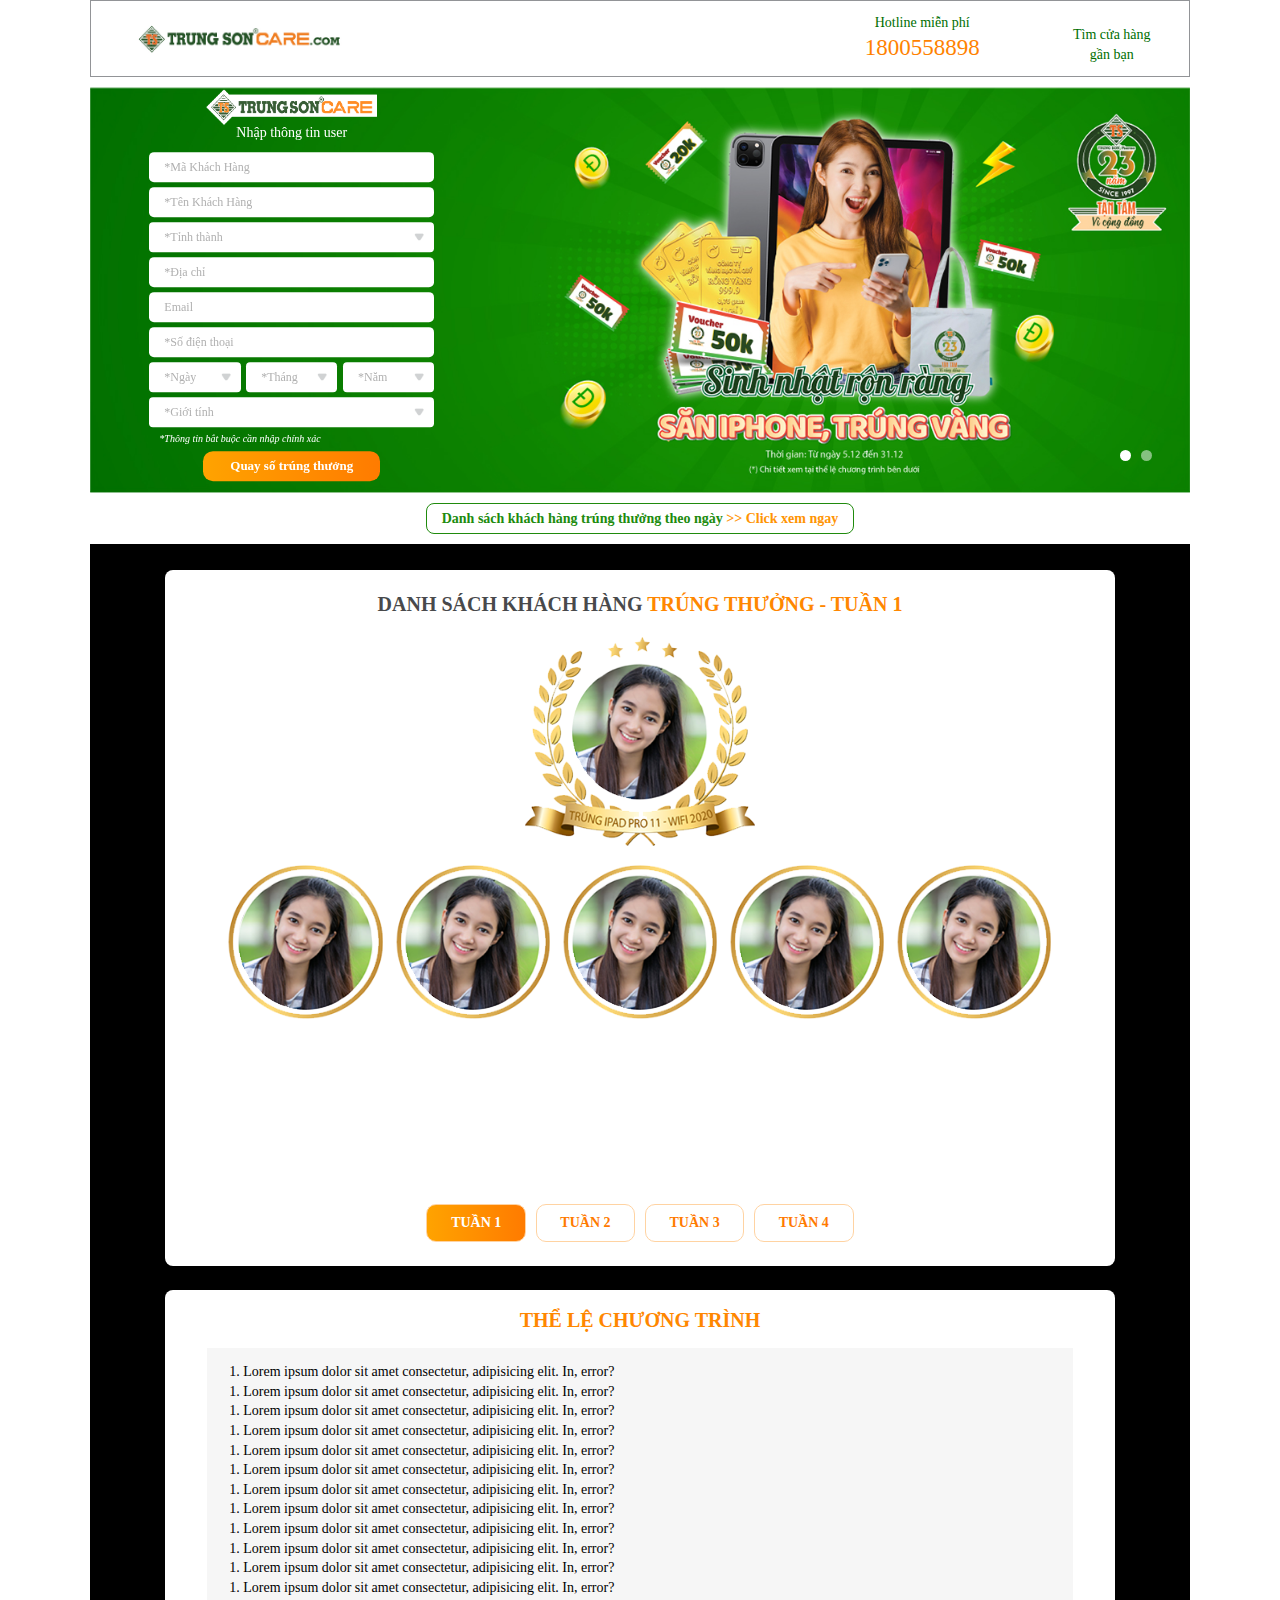
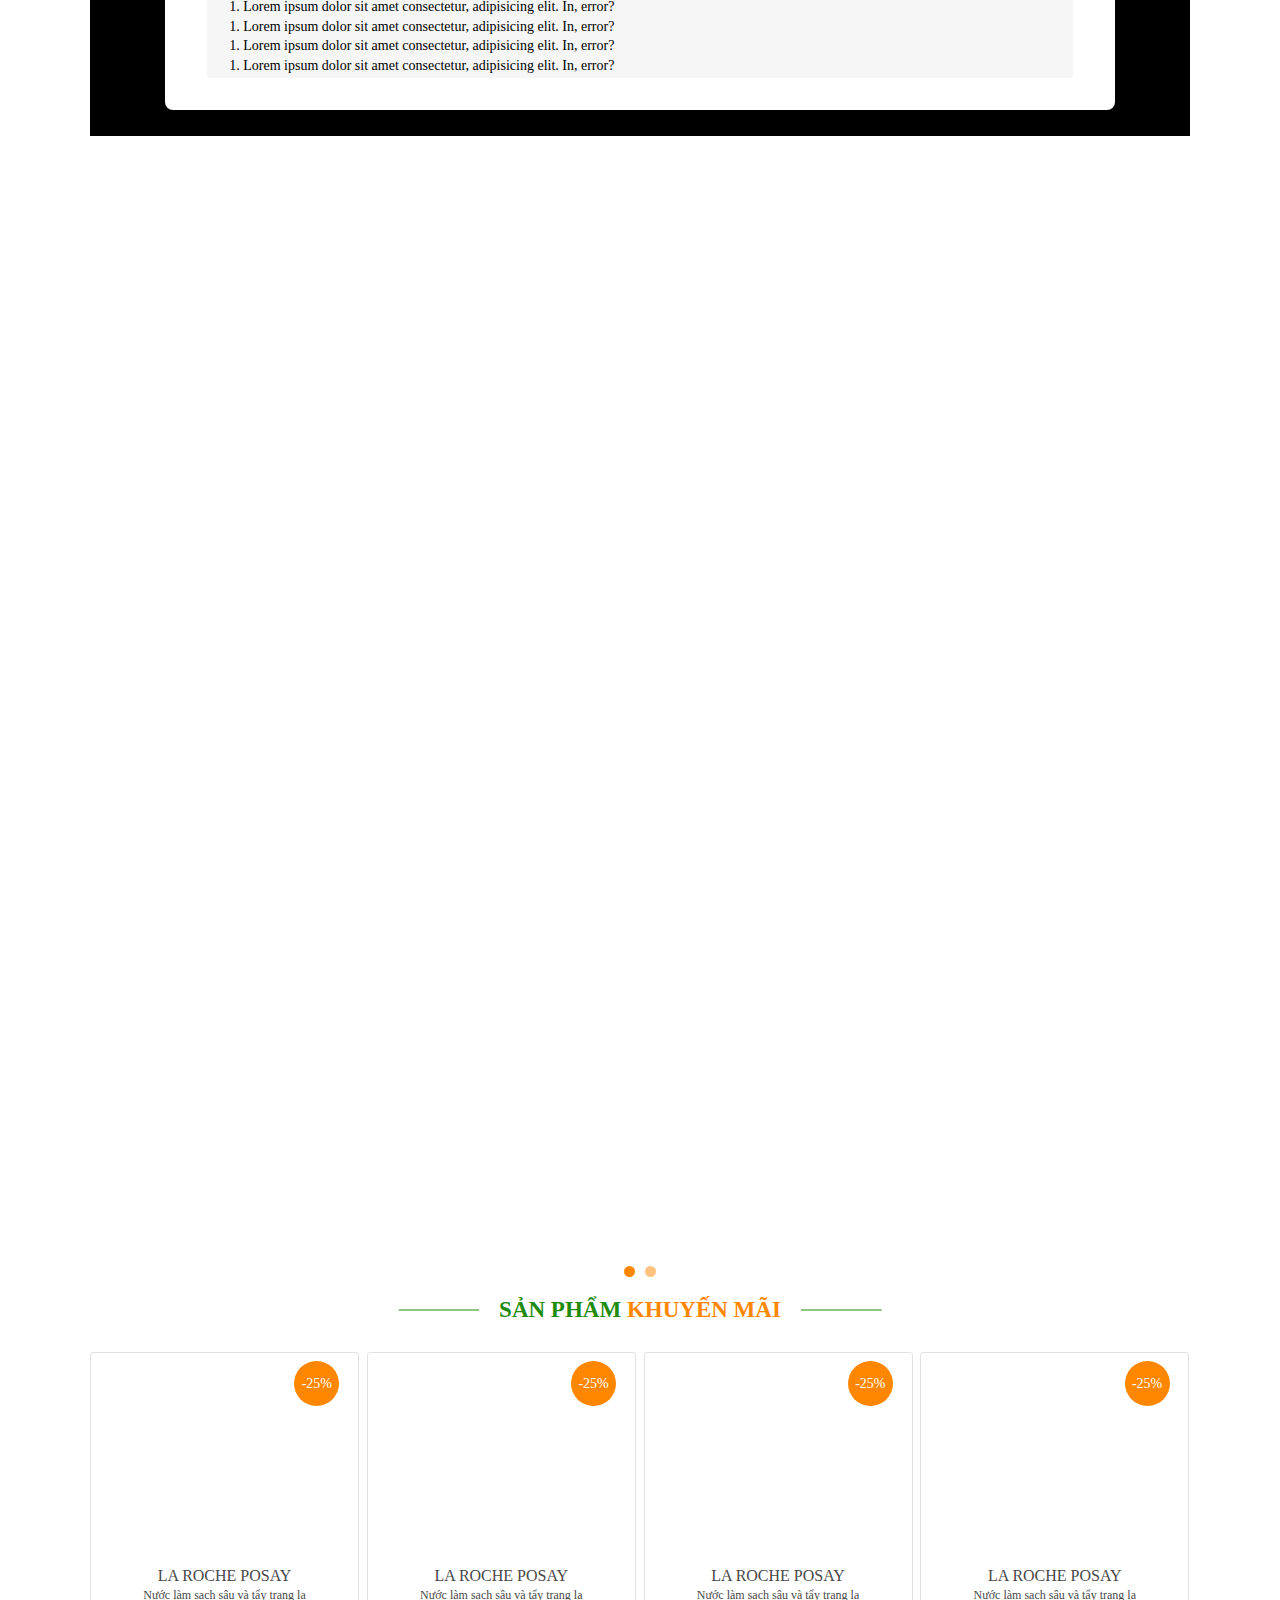
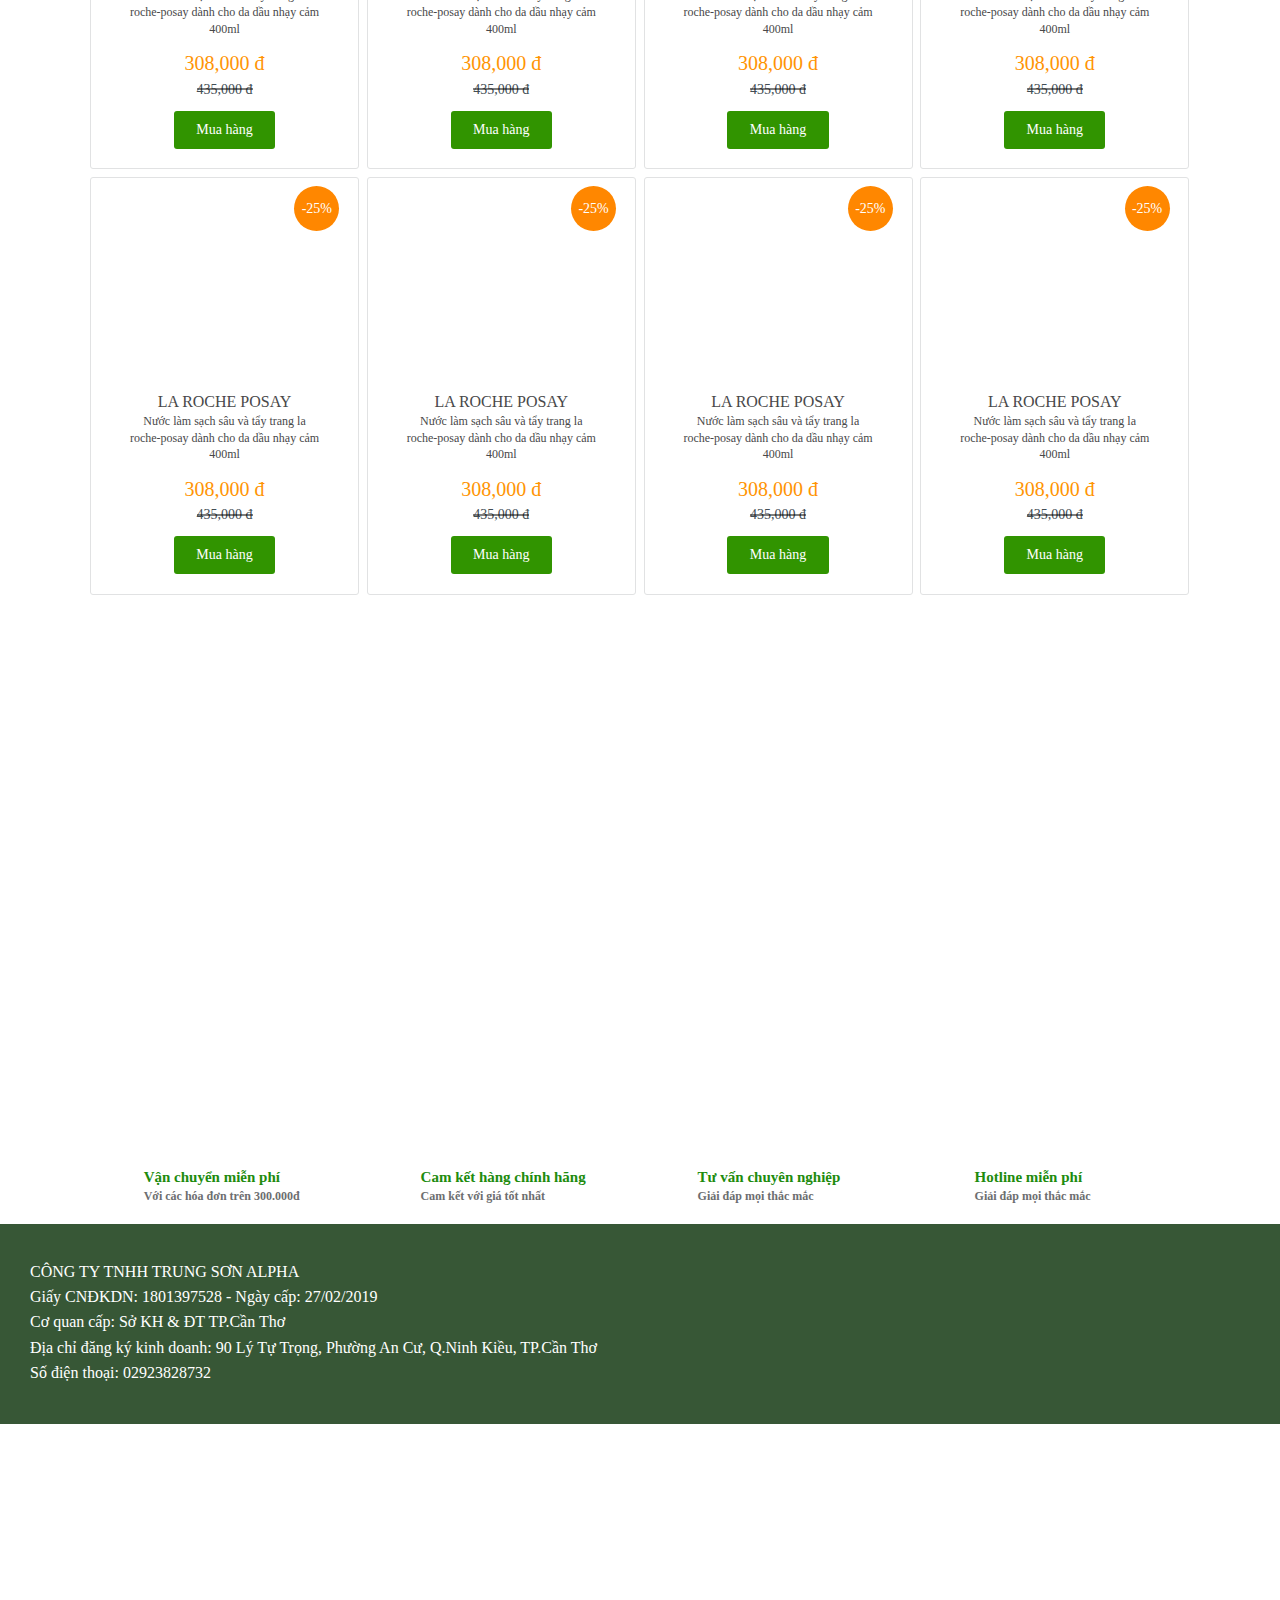
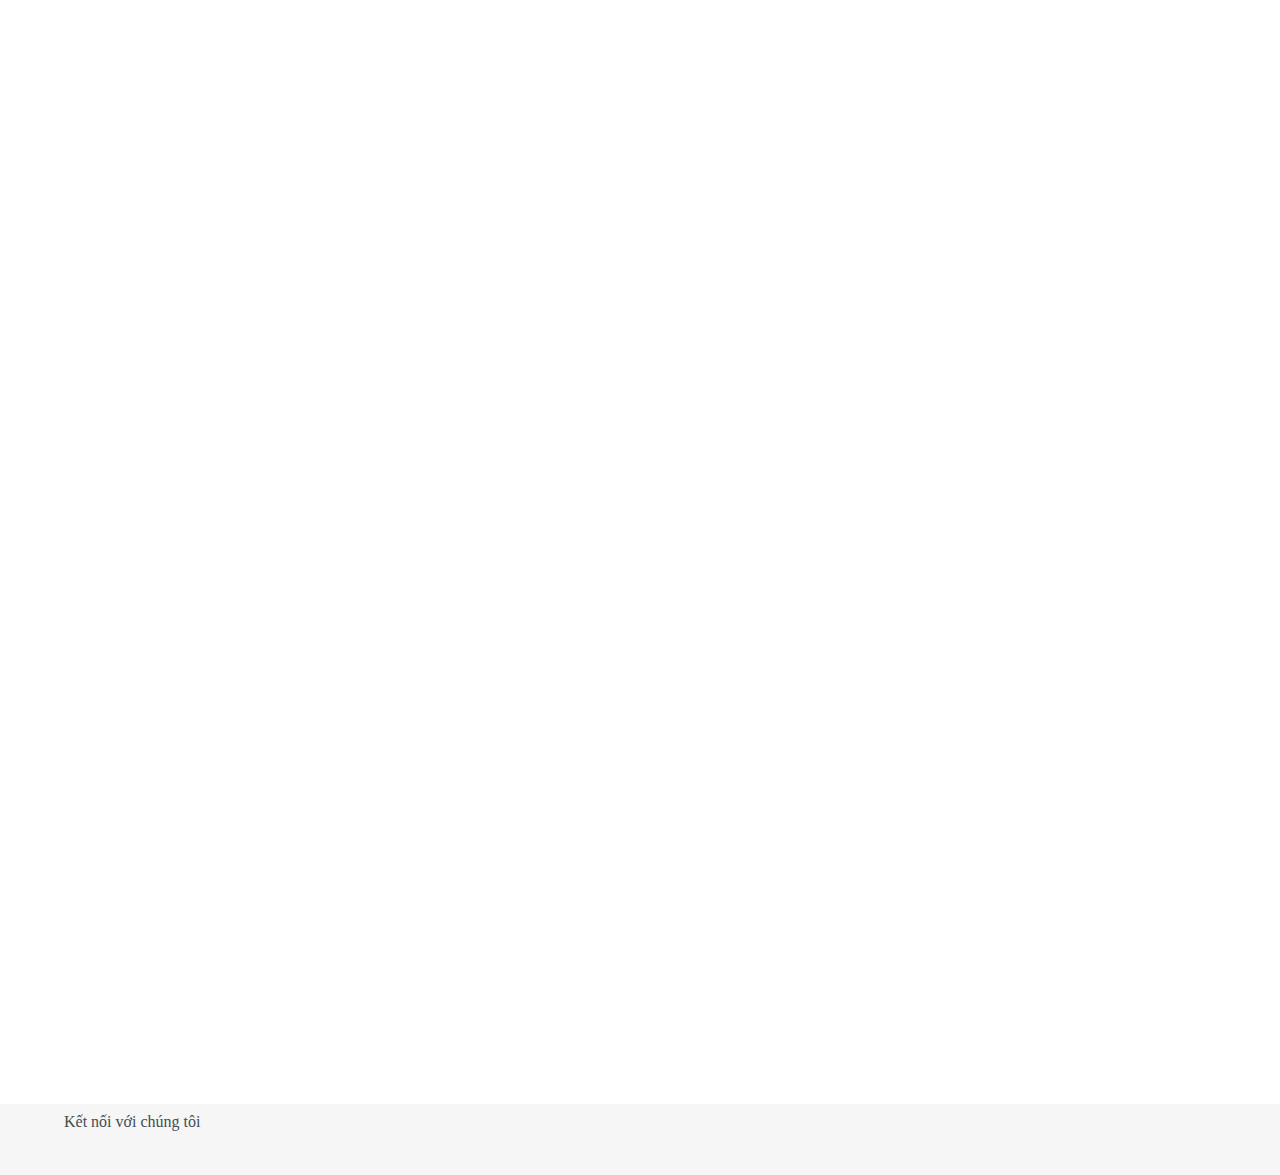
==== html/index.html @ 7b362bbd "update" ====
<!DOCTYPE HTML>
<html lang="en">

<head>
    <meta charset="utf-8">
    <meta name="google" content="notranslate">
    <meta name="language" content="vi">
    <meta name="robots" content="index, follow">
    <meta name="author" content="Trung Sơn">
    <meta name="viewport"
        content="width=device-width, initial-scale=1.0, user-scalable=0, minimum-scale=1.0, maximum-scale=1.0">
    <meta name="format-detection" content="telephone=no">
    <title>Trung Sơn</title>
    <meta name="description" content="Trung Sơn">
    <meta name="keywords" content="Trung Sơn">
    <meta name="theme-color" content="#fff" />
    <meta property="og:title" content="Trung Sơn">
    <meta property="og:description" content="Trung Sơn">
    <meta property="og:type" content="website">
    <meta property="og:image" content="images/thumbnail.jpg">
    <meta property="og:site_name" content="Trung Sơn">
    <meta property="og:locale" content="vi">
    <meta property="og:url" content="http://ui.stg.techable.vn/trungson/">
    <meta name="apple-mobile-web-app-capable" content="yes">
    <meta name="apple-mobile-web-app-status-bar-style" content="black-translucent">
    <meta name="apple-mobile-web-app-capable" content="yes" />
    <meta name="apple-mobile-web-app-title" content="trungson" />

    <!--link-->
    <link rel="icon" href="images/favicon.png">
    <link rel="canonical" href="http://ui.stg.techable.vn/trungson/" />
    <link rel="alternate" href="http://ui.stg.techable.vn/trungson/" hreflang="vi" />
    <link rel="alternate" href="http://ui.stg.techable.vn/trungson/" hreflang="x-default" />

    <link rel="preload" href="fonts/Montserrat-Italic.woff2" as="font" type="font/woff2" crossorigin>
    <link rel="preload" href="fonts/SVN-Holiday.woff2" as="font" type="font/woff2" crossorigin>
    <link rel="preload" href="fonts/Montserrat-Medium.woff2" as="font" type="font/woff2" crossorigin>
    <link rel="preload" href="fonts/Montserrat-SemiBold.woff2" as="font" type="font/woff2" crossorigin>
    <link rel="preload" href="fonts/Montserrat-ExtraBold.woff2" as="font" type="font/woff2" crossorigin>
    <link rel="preload" href="fonts/Montserrat-Black.woff2" as="font" type="font/woff2" crossorigin>

</head>

<body data-page="trang-chu">
    <div class="fs-loading" style="position:fixed;left:0;top:0;right:0;bottom:0;background:#fff;z-index:1000"></div>
    <div class="fs-page">

        <!--Header-->
        <header class="fs-header" w3-include-html="_header.html"></header>
        <!--/Header-->

        <!--Content-->
        <div class="fs-container">
            <div class="fs-section fs-banner">
                <div class="fs-inr banner-inr">
                    <div class="banner-box">
                        <div class="banner-slider swiper-container">
                            <div class="swiper-wrapper">
                                <div class="swiper-slide">
                                    <div class="fs-pic">
                                        <img class="cmPic fs-lazy"
                                            src="[data-uri]"
                                            data-src="images/banner.jpg" alt="Mừng sinh nhật rộn ràng">
                                    </div>
                                </div>
                                <div class="swiper-slide">
                                    <div class="fs-pic">
                                        <img class="cmPic fs-lazy"
                                            src="[data-uri]"
                                            data-src="images/banner.jpg" alt="Mừng sinh nhật rộn ràng">
                                    </div>
                                </div>
                            </div>
                        </div>
                        <div class="swiper-pagination"></div>
                    </div>

                    <div class="box-form">
                        <!-- add class is-form nếu nhập xong ô input nhập mã hoá đơn -->
                       <div class="form-inr is-form">
                           <div class="box-input-code">
                               <h2>NHẬP THÔNG TIN & RINH QUÀ NGAY NÀO</h2>
                               <div class="fs-form">
                                    <div class="fs-group input-code">
                                        <label class="fs-hide-label"><input id="inputCode" name="inputCode" type="text"
                                                autocomplete="off" placeholder="Nhập mã hóa đơn">Nhập mã hóa đơn</label>
                                    </div>
                                    <div class="fs-box-but">
                                        <button class="fs-but" id="RegisterSubmit" type="submit">Xác nhận</button>
                                    </div>
                               </div>
                            </div>
                            <div class="box-input-user">
                                <div class="box-logo">
                                    <div class="fs-pic">
                                        <img class="cmPic fs-lazy"
                                            src="[data-uri]"
                                            data-src="images/logo-banner.png" alt="logo">
                                    </div>
                                </div>
                                <h2>Nhập thông tin user</h2>
                                <div class="fs-form">
                                    <div class="fs-group">
                                        <label class="fs-hide-label"><input type="text" 
                                            autocomplete="off" placeholder="*Mã Khách Hàng">Mã Khách Hàng</label>
                                    </div>
                                    <div class="fs-group">
                                        <label class="fs-hide-label"><input type="text" 
                                            autocomplete="off" placeholder="*Tên Khách Hàng">Tên Khách Hàng</label>
                                    </div>
                                    <div class="fs-group lv5">
                                        <div class="fs-select sl-city">
                                            <div class="fs-select-header">
                                                <span>*Tỉnh thành</span>
                                            </div>
                                            <div class="fs-select-box">
                                                <ul>
                                                    <li data-target="0">Thành phố</li>
                                                    <li data-target="1">Hà Nội</li>
                                                    <li data-target="2">TP.Hồ Chí Minh</li>
                                                    <li data-target="3">Bình Dương</li>
                                                    <li data-target="4">Đồng Nai</li>
                                                </ul>
                                            </div>
                                        </div>
                                    </div>
                                    <div class="fs-group">
                                        <label class="fs-hide-label"><input type="text" 
                                            autocomplete="off" placeholder="*Địa chỉ">Địa chỉ</label>
                                    </div>
                                    <div class="fs-group">
                                        <label class="fs-hide-label"><input type="text" 
                                            autocomplete="off" placeholder="Email">Email</label>
                                    </div>
                                    <div class="fs-group">
                                        <label class="fs-hide-label"><input type="text" 
                                            autocomplete="off" placeholder="*Số điện thoại">Số điện thoại</label>
                                    </div>
                                    <div class="fs-group lv4 fs-birth">
                                        <div class="col">
                                            <div class="fs-select">
                                                <div class="fs-select-header">
                                                    <span>*Ngày</span>
                                                </div>
                                                <div class="fs-select-box">
                                                    <ul>
                                                        <li data-target="0">1</li>
                                                        <li data-target="1">2</li>
                                                        <li data-target="2">3</li>
                                                        <li data-target="3">4</li>
                                                        <li data-target="4">5</li>
                                                    </ul>
                                                </div>
                                            </div>
                                        </div>
                                        <div class="col">
                                            <div class="fs-select">
                                                <div class="fs-select-header">
                                                    <span>*Tháng</span>
                                                </div>
                                                <div class="fs-select-box">
                                                    <ul>
                                                        <li data-target="0">1</li>
                                                        <li data-target="1">2</li>
                                                        <li data-target="2">3</li>
                                                        <li data-target="3">4</li>
                                                        <li data-target="4">5</li>
                                                    </ul>
                                                </div>
                                            </div>
                                        </div>
                                        <div class="col">
                                            <div class="fs-select">
                                                <div class="fs-select-header">
                                                    <span>*Năm</span>
                                                </div>
                                                <div class="fs-select-box">
                                                    <ul>
                                                        <li data-target="0">1</li>
                                                        <li data-target="1">2</li>
                                                        <li data-target="2">3</li>
                                                        <li data-target="3">4</li>
                                                        <li data-target="4">5</li>
                                                    </ul>
                                                </div>
                                            </div>
                                        </div>
                                    </div>
                                    <div class="fs-group lv3">
                                        <div class="fs-select">
                                            <div class="fs-select-header">
                                                <span>*Giới tính</span>
                                            </div>
                                            <div class="fs-select-box">
                                                <ul>
                                                    <li data-target="0">Nam</li>
                                                    <li data-target="1">Nữ</li>
                                                </ul>
                                            </div>
                                        </div>
                                    </div>
                                    <div class="fs-group note">
                                        <p>*Thông tin bắt buộc cần nhập chính xác</p>
                                    </div>
                                    <div class="fs-box-but but-spin">
                                        <button class="fs-but" id="RegisterSubmit" type="submit">Quay số trúng thưởng</button>
                                    </div>
                                </div>
                            </div>
                        </div>
                    </div>
                </div>
            </div>
            <div class="fs-section fs-text-list">
                <div class="fs-inr text-list-inr">
                    <div class="fs-box">
                        <div class="fs-txt">
                            <p>Danh sách khách hàng trúng thưởng theo ngày <span> >> Click xem ngay</span> </p>
                        </div>
                    </div>
                </div>
            </div>
            <div class="fs-section fs-rank">
                <div class="fs-inr rank-inr">
                    <div class="box-rank">
                        <div class="rank-outer">
                            <div class="small-title">DANH SÁCH KHÁCH HÀNG <span>TRÚNG THƯỞNG - TUẦN 1</span></div>
                            <div class="rank-outer-inr">
                                <div class="box-rank-top">
                                    <div class="item-rank-top">
                                        <div class="outer-pic">
                                            <div class="fs-pic">
                                                <img class="cmPic fs-lazy"
                                                    src="[data-uri]"
                                                    data-src="images/avarta.png" alt="logo">
                                            </div>
                                        </div>
                                    </div>
                                </div>
                                <div class="box-list-rank">
                                    <div class="item-rank">
                                        <div class="box-avt">
                                            <div class="avt-inr">
                                                <div class="fs-pic">
                                                    <img class="cmPic fs-lazy"
                                                        src="[data-uri]"
                                                        data-src="images/avarta.png" alt="logo">
                                                </div>
                                            </div>
                                        </div>
                                        <div class="box-prize">
                                            <div class="fs-pic">
                                                <img class="cmPic fs-lazy"
                                                    src="[data-uri]"
                                                    data-src="images/button-rank.png" alt="logo">
                                            </div>
                                        </div>
                                    </div>
                                    <div class="item-rank">
                                        <div class="box-avt">
                                            <div class="avt-inr">
                                                <div class="fs-pic">
                                                    <img class="cmPic fs-lazy"
                                                        src="[data-uri]"
                                                        data-src="images/avarta.png" alt="logo">
                                                </div>
                                            </div>
                                        </div>
                                        <div class="box-prize">
                                            <div class="fs-pic">
                                                <img class="cmPic fs-lazy"
                                                    src="[data-uri]"
                                                    data-src="images/button-rank.png" alt="logo">
                                            </div>
                                        </div>
                                    </div>
                                    <div class="item-rank">
                                        <div class="box-avt">
                                            <div class="avt-inr">
                                                <div class="fs-pic">
                                                    <img class="cmPic fs-lazy"
                                                        src="[data-uri]"
                                                        data-src="images/avarta.png" alt="logo">
                                                </div>
                                            </div>
                                        </div>
                                        <div class="box-prize">
                                            <div class="fs-pic">
                                                <img class="cmPic fs-lazy"
                                                    src="[data-uri]"
                                                    data-src="images/button-rank.png" alt="logo">
                                            </div>
                                        </div>
                                    </div>
                                    <div class="item-rank">
                                        <div class="box-avt">
                                            <div class="avt-inr">
                                                <div class="fs-pic">
                                                    <img class="cmPic fs-lazy"
                                                        src="[data-uri]"
                                                        data-src="images/avarta.png" alt="logo">
                                                </div>
                                            </div>
                                        </div>
                                        <div class="box-prize">
                                            <div class="fs-pic">
                                                <img class="cmPic fs-lazy"
                                                    src="[data-uri]"
                                                    data-src="images/button-rank.png" alt="logo">
                                            </div>
                                        </div>
                                    </div>
                                    <div class="item-rank">
                                        <div class="box-avt">
                                            <div class="avt-inr">
                                                <div class="fs-pic">
                                                    <img class="cmPic fs-lazy"
                                                        src="[data-uri]"
                                                        data-src="images/avarta.png" alt="logo">
                                                </div>
                                            </div>
                                        </div>
                                        <div class="box-prize">
                                            <div class="fs-pic">
                                                <img class="cmPic fs-lazy"
                                                    src="[data-uri]"
                                                    data-src="images/button-rank.png" alt="logo">
                                            </div>
                                        </div>
                                    </div>
                                </div>
                            </div>
                        </div>
                        <div class="list-but-week">
                            <div class="list-but-inr">
                                <div class="item-but active">
                                    <div class="fs-box-but">
                                        <button class="fs-but">TUẦN 1</button>
                                    </div>
                                </div>
                                <div class="item-but">
                                    <div class="fs-box-but">
                                        <button class="fs-but">TUẦN 2</button>
                                    </div>
                                </div>
                                <div class="item-but">
                                    <div class="fs-box-but">
                                        <button class="fs-but">TUẦN 3</button>
                                    </div>
                                </div>
                                <div class="item-but">
                                    <div class="fs-box-but">
                                        <button class="fs-but">TUẦN 4</button>
                                    </div>
                                </div>
                            </div>
                        </div>
                    </div>
                    <div class="box-tnc">
                        <div class="tnc-inr">
                            <div class="small-title">THỂ LỆ CHƯƠNG TRÌNH</div>
                            <div class="box-scroll-tnc">
                                <div class="content-tnc">
                                    <p>1. Lorem ipsum dolor sit amet consectetur, adipisicing elit. In, error?</p>
                                    <p>1. Lorem ipsum dolor sit amet consectetur, adipisicing elit. In, error?</p>
                                    <p>1. Lorem ipsum dolor sit amet consectetur, adipisicing elit. In, error?</p>
                                    <p>1. Lorem ipsum dolor sit amet consectetur, adipisicing elit. In, error?</p>
                                    <p>1. Lorem ipsum dolor sit amet consectetur, adipisicing elit. In, error?</p>
                                    <p>1. Lorem ipsum dolor sit amet consectetur, adipisicing elit. In, error?</p>
                                    <p>1. Lorem ipsum dolor sit amet consectetur, adipisicing elit. In, error?</p>
                                    <p>1. Lorem ipsum dolor sit amet consectetur, adipisicing elit. In, error?</p>
                                    <p>1. Lorem ipsum dolor sit amet consectetur, adipisicing elit. In, error?</p>
                                    <p>1. Lorem ipsum dolor sit amet consectetur, adipisicing elit. In, error?</p>
                                    <p>1. Lorem ipsum dolor sit amet consectetur, adipisicing elit. In, error?</p>
                                    <p>1. Lorem ipsum dolor sit amet consectetur, adipisicing elit. In, error?</p>
                                    <p>1. Lorem ipsum dolor sit amet consectetur, adipisicing elit. In, error?</p>
                                    <p>1. Lorem ipsum dolor sit amet consectetur, adipisicing elit. In, error?</p>
                                    <p>1. Lorem ipsum dolor sit amet consectetur, adipisicing elit. In, error?</p>
                                    <p>1. Lorem ipsum dolor sit amet consectetur, adipisicing elit. In, error?</p>
                                    <p>1. Lorem ipsum dolor sit amet consectetur, adipisicing elit. In, error?</p>
                                    <p>1. Lorem ipsum dolor sit amet consectetur, adipisicing elit. In, error?</p>
                                    <p>1. Lorem ipsum dolor sit amet consectetur, adipisicing elit. In, error?</p>
                                    <p>1. Lorem ipsum dolor sit amet consectetur, adipisicing elit. In, error?</p>
                                    <p>1. Lorem ipsum dolor sit amet consectetur, adipisicing elit. In, error?</p>
                                    <p>1. Lorem ipsum dolor sit amet consectetur, adipisicing elit. In, error?</p>
                                    <p>1. Lorem ipsum dolor sit amet consectetur, adipisicing elit. In, error?</p>
                                    <p>1. Lorem ipsum dolor sit amet consectetur, adipisicing elit. In, error?</p>
                                    <p>1. Lorem ipsum dolor sit amet consectetur, adipisicing elit. In, error?</p>
                                </div>
                            </div>
                        </div>
                    </div>
                </div>
            </div>
            <div class="fs-section fs-slider">
                <div class="fs-inr slider-inr">
                    <div class="fs-box slider-prd">
                        <div class="slider-box swiper-container">
                            <div class="swiper-wrapper">
                                <div class="swiper-slide">
                                    <div class="fs-pic">
                                        <img class="cmPic fs-lazy"
                                            src="[data-uri]"
                                            data-src="images/slider.jpg" alt="Mừng sinh nhật rộn ràng">
                                    </div>
                                </div>
                                <div class="swiper-slide">
                                    <div class="fs-pic">
                                        <img class="cmPic fs-lazy"
                                            src="[data-uri]"
                                            data-src="images/slider.jpg" alt="Mừng sinh nhật rộn ràng">
                                    </div>
                                </div>
                            </div>
                        </div>
                        <div class="swiper-pagination"></div>
                    </div>
                </div>
            </div>
            <div class="fs-section fs-product">
                <div class="fs-inr product-inr">
                    <div class="fs-title">
                        <h2><p>Sản phẩm <span>Khuyến mãi</span></p></h2>
                    </div>
                    <div class="fs-box">
                        <div class="fs-list-product">
                            <div class="item-product">
                                <span class="cart-number">-25%</span>
                                <div class="outer-pic">
                                    <div class="fs-pic">
                                        <img class="cmPic fs-lazy"
                                            src="[data-uri]"
                                            data-src="images/product.png" alt="Mừng sinh nhật rộn ràng">
                                    </div>
                                </div>
                                <div class="info-product">
                                    <div class="fs-txt">
                                        <h3>LA ROCHE POSAY</h3>
                                        <p>Nước làm sạch sâu và tẩy trang la 
                                            roche-posay dành cho da dầu nhạy cảm 400ml</p>
                                    </div>
                                    <div class="product-off-price">
                                        <div class="price">308,000 đ</div>
                                        <div class="off-percent">
                                            <span class="line-throught">435,000 đ</span>
                                        </div>
                                    </div>
                                    <div class="fs-box-but"><button class="fs-but">Mua hàng</button></div>
                                </div>
                            </div>
                            <div class="item-product">
                                <span class="cart-number">-25%</span>
                                <div class="outer-pic">
                                    <div class="fs-pic">
                                        <img class="cmPic fs-lazy"
                                            src="[data-uri]"
                                            data-src="images/product.png" alt="Mừng sinh nhật rộn ràng">
                                    </div>
                                </div>
                                <div class="info-product">
                                    <div class="fs-txt">
                                        <h3>LA ROCHE POSAY</h3>
                                        <p>Nước làm sạch sâu và tẩy trang la 
                                            roche-posay dành cho da dầu nhạy cảm 400ml</p>
                                    </div>
                                    <div class="product-off-price">
                                        <div class="price">308,000 đ</div>
                                        <div class="off-percent">
                                            <span class="line-throught">435,000 đ</span>
                                        </div>
                                    </div>
                                    <div class="fs-box-but"><button class="fs-but">Mua hàng</button></div>
                                </div>
                            </div>
                            <div class="item-product">
                                <span class="cart-number">-25%</span>
                                <div class="outer-pic">
                                    <div class="fs-pic">
                                        <img class="cmPic fs-lazy"
                                            src="[data-uri]"
                                            data-src="images/product.png" alt="Mừng sinh nhật rộn ràng">
                                    </div>
                                </div>
                                <div class="info-product">
                                    <div class="fs-txt">
                                        <h3>LA ROCHE POSAY</h3>
                                        <p>Nước làm sạch sâu và tẩy trang la 
                                            roche-posay dành cho da dầu nhạy cảm 400ml</p>
                                    </div>
                                    <div class="product-off-price">
                                        <div class="price">308,000 đ</div>
                                        <div class="off-percent">
                                            <span class="line-throught">435,000 đ</span>
                                        </div>
                                    </div>
                                    <div class="fs-box-but"><button class="fs-but">Mua hàng</button></div>
                                </div>
                            </div>
                            <div class="item-product">
                                <span class="cart-number">-25%</span>
                                <div class="outer-pic">
                                    <div class="fs-pic">
                                        <img class="cmPic fs-lazy"
                                            src="[data-uri]"
                                            data-src="images/product.png" alt="Mừng sinh nhật rộn ràng">
                                    </div>
                                </div>
                                <div class="info-product">
                                    <div class="fs-txt">
                                        <h3>LA ROCHE POSAY</h3>
                                        <p>Nước làm sạch sâu và tẩy trang la 
                                            roche-posay dành cho da dầu nhạy cảm 400ml</p>
                                    </div>
                                    <div class="product-off-price">
                                        <div class="price">308,000 đ</div>
                                        <div class="off-percent">
                                            <span class="line-throught">435,000 đ</span>
                                        </div>
                                    </div>
                                    <div class="fs-box-but"><button class="fs-but">Mua hàng</button></div>
                                </div>
                            </div>
                            <div class="item-product">
                                <span class="cart-number">-25%</span>
                                <div class="outer-pic">
                                    <div class="fs-pic">
                                        <img class="cmPic fs-lazy"
                                            src="[data-uri]"
                                            data-src="images/product.png" alt="Mừng sinh nhật rộn ràng">
                                    </div>
                                </div>
                                <div class="info-product">
                                    <div class="fs-txt">
                                        <h3>LA ROCHE POSAY</h3>
                                        <p>Nước làm sạch sâu và tẩy trang la 
                                            roche-posay dành cho da dầu nhạy cảm 400ml</p>
                                    </div>
                                    <div class="product-off-price">
                                        <div class="price">308,000 đ</div>
                                        <div class="off-percent">
                                            <span class="line-throught">435,000 đ</span>
                                        </div>
                                    </div>
                                    <div class="fs-box-but"><button class="fs-but">Mua hàng</button></div>
                                </div>
                            </div>
                            <div class="item-product">
                                <span class="cart-number">-25%</span>
                                <div class="outer-pic">
                                    <div class="fs-pic">
                                        <img class="cmPic fs-lazy"
                                            src="[data-uri]"
                                            data-src="images/product.png" alt="Mừng sinh nhật rộn ràng">
                                    </div>
                                </div>
                                <div class="info-product">
                                    <div class="fs-txt">
                                        <h3>LA ROCHE POSAY</h3>
                                        <p>Nước làm sạch sâu và tẩy trang la 
                                            roche-posay dành cho da dầu nhạy cảm 400ml</p>
                                    </div>
                                    <div class="product-off-price">
                                        <div class="price">308,000 đ</div>
                                        <div class="off-percent">
                                            <span class="line-throught">435,000 đ</span>
                                        </div>
                                    </div>
                                    <div class="fs-box-but"><button class="fs-but">Mua hàng</button></div>
                                </div>
                            </div>
                            <div class="item-product">
                                <span class="cart-number">-25%</span>
                                <div class="outer-pic">
                                    <div class="fs-pic">
                                        <img class="cmPic fs-lazy"
                                            src="[data-uri]"
                                            data-src="images/product.png" alt="Mừng sinh nhật rộn ràng">
                                    </div>
                                </div>
                                <div class="info-product">
                                    <div class="fs-txt">
                                        <h3>LA ROCHE POSAY</h3>
                                        <p>Nước làm sạch sâu và tẩy trang la 
                                            roche-posay dành cho da dầu nhạy cảm 400ml</p>
                                    </div>
                                    <div class="product-off-price">
                                        <div class="price">308,000 đ</div>
                                        <div class="off-percent">
                                            <span class="line-throught">435,000 đ</span>
                                        </div>
                                    </div>
                                    <div class="fs-box-but"><button class="fs-but">Mua hàng</button></div>
                                </div>
                            </div>
                            <div class="item-product">
                                <span class="cart-number">-25%</span>
                                <div class="outer-pic">
                                    <div class="fs-pic">
                                        <img class="cmPic fs-lazy"
                                            src="[data-uri]"
                                            data-src="images/product.png" alt="Mừng sinh nhật rộn ràng">
                                    </div>
                                </div>
                                <div class="info-product">
                                    <div class="fs-txt">
                                        <h3>LA ROCHE POSAY</h3>
                                        <p>Nước làm sạch sâu và tẩy trang la 
                                            roche-posay dành cho da dầu nhạy cảm 400ml</p>
                                    </div>
                                    <div class="product-off-price">
                                        <div class="price">308,000 đ</div>
                                        <div class="off-percent">
                                            <span class="line-throught">435,000 đ</span>
                                        </div>
                                    </div>
                                    <div class="fs-box-but"><button class="fs-but">Mua hàng</button></div>
                                </div>
                            </div>
                        </div>
                    </div>
                </div>
            </div>
            <div class="fs-section fs-sub-banner">
                <div class="fs-inr sub-banner-inr">
                    <div class="box-pics">
                        <div class="item-pic">
                            <div class="fs-pic">
                                <img class="cmPic fs-lazy"
                                    src="[data-uri]"
                                    data-src="images/sub-banner-1.jpg" alt="Mừng sinh nhật rộn ràng">
                            </div>
                        </div>
                        <div class="item-pic">
                            <div class="fs-pic">
                                <img class="cmPic fs-lazy"
                                    src="[data-uri]"
                                    data-src="images/sub-banner-2.jpg" alt="Mừng sinh nhật rộn ràng">
                            </div>
                        </div>
                    </div>
                </div>
            </div>
            <div class="fs-section fs-service">
                <div class="fs-inr service-inr">
                    <div class="box-services">
                        <div class="item-service">
                            <div class="fs-pic">
                                <img class="cmPic fs-lazy"
                                    src="[data-uri]"
                                    data-src="images/service-1.png" alt="Mừng sinh nhật rộn ràng">
                            </div>
                            <div class="fs-txt">
                                <h3>Vận chuyển miễn phí</h3>
                                <p>Với các hóa đơn trên 300.000đ</p>
                            </div>
                        </div>
                        <div class="item-service">
                            <div class="fs-pic">
                                <img class="cmPic fs-lazy"
                                    src="[data-uri]"
                                    data-src="images/service-2.png" alt="Mừng sinh nhật rộn ràng">
                            </div>
                            <div class="fs-txt">
                                <h3>Cam kết hàng chính hãng</h3>
                                <p>Cam kết với giá tốt nhất</p>
                            </div>
                        </div>
                        <div class="item-service">
                            <div class="fs-pic">
                                <img class="cmPic fs-lazy"
                                    src="[data-uri]"
                                    data-src="images/service-3.png" alt="Mừng sinh nhật rộn ràng">
                            </div>
                            <div class="fs-txt">
                                <h3>Tư vấn chuyên nghiệp</h3>
                                <p>Giải đáp mọi thắc mắc</p>
                            </div>
                        </div>
                        <div class="item-service">
                            <div class="fs-pic">
                                <img class="cmPic fs-lazy"
                                    src="[data-uri]"
                                    data-src="images/service-4.png" alt="Mừng sinh nhật rộn ràng">
                            </div>
                            <div class="fs-txt">
                                <h3>Hotline miễn phí</h3>
                                <p>Giải đáp mọi thắc mắc</p>
                            </div>
                        </div>
                    </div>
                </div>
            </div>
        </div>
        <!--/Content-->

        <!--Footer-->
        <footer class="fs-footer" w3-include-html="_footer.html"></footer>
        <!--/Footer-->

        <!--Popup-->
        <div class="popup-overlay"></div>
        <!--/Popup-->

    </div>
    <!--normal style-->
    <noscript id="normal-styles">
        <link href="css/layout.css" rel="stylesheet" type="text/css">
        <link href="css/layout-detail.css" rel="stylesheet" type="text/css">
        <link href="css/home.css" rel="stylesheet" type="text/css">
    </noscript>
    <script>
        var normalStyles = function () {
            var normalNode = document.getElementById("normal-styles");
            var normalReplacement = document.createElement("div");
            normalReplacement.innerHTML = normalNode.textContent;
            document.body.appendChild(normalReplacement)
            normalNode.parentElement.removeChild(normalNode);
        };
        var raf = window.requestAnimationFrame || window.mozRequestAnimationFrame || window.webkitRequestAnimationFrame || window.msRequestAnimationFrame;
        if (raf) raf(function () { window.setTimeout(normalStyles, 0) });
        else window.addEventListener('load', normalStyles);
    </script>
    <!--normal style-->
    <script src="js/jquery-min.js"></script>
    <script src="js/swiper.js"></script>
    <script src="js/main.js"></script>
</body>

</html>
---- html/css/layout.css ----
@charset "utf-8";
html, body, div, span,
h1, h2, h3, h4, h5, h6, p,
a, ul, li, form, label, table, tbody, thead, tr, th, td, footer,  nav {
	margin:0;
	padding:0;
	border:0;
	font-weight:inherit;
	font-style:inherit;
	vertical-align:baseline;
}
footer, header, nav {
	display:block;
}

html, body{
	font-family:Arial, Helvetica, sans-serif;
	font-weight:normal;
	background-color:#fff;
	font-size:62.5%;
	color:#424d54;
	line-height:1.4;
}

*{-webkit-box-sizing:border-box;-moz-box-sizing:border-box;box-sizing:border-box;-webkit-font-smoothing:antialiased}
*, *:before,*:after{-webkit-box-sizing:border-box;-moz-box-sizing:border-box;box-sizing:border-box}

ul{
	list-style:none;
}
h1, h2, h3, h4, h5, h6 {
	font-weight:inherit;
	line-height:1.2;
	font-family:inherit;
	font-size:100%;
}
p {
	font-family:inherit;
	font-weight:inherit;
	font-size:100%;
	line-height:1.4;
}
img{
	border:none;
	outline:none;
}
a{
	text-decoration:none;
	color:#666;
}
button, input, textarea{
	padding:0;
	margin:0;
	border:none;
	outline:none;
	background:none;
	-webkit-appearance:none;
	font-family:inherit;
}
sup{
	position:relative;
	font-size:60%;
	vertical-align:super;
}

.fs-no-scroll {
	height:100%;
	overflow:hidden;
}
.fs-has-layout::after {
	content:'';
	position:relative;
	display:block;
	width:100%;
	height:0;
	clear:both;
}

/*LAYOUT COMMON*/
.fs-page,
.fs-header,
.fs-container,
.fs-footer,
.fs-section, 
.header-inr,
.fs-inr,
.footer-inr
.fs-title,
.fs-box, 
.fs-box-inr {
	position:relative;
	display:block;
	width:100%;
	height:auto;
}
.fs-page{
	width: 100%;
	overflow:hidden;
}

.fs-bg,
.fs-pic,
.fs-txt{
	position:relative;
	display:block
}
.fs-pic{
	line-height:0;
}
.fs-bg{
	background-repeat:no-repeat;
	background-position:center center;
	background-size:cover;
}
.fs-bg::before {
	content:'';
	position:relative;
	display:block;
	width:100%;
	height:auto
}
.fs-pic img{	
	width:100%;
}
.fs-bg {
	position:relative;
	width:100%;
	height:auto;
}
.fs-bg div {
	position:absolute;
	left:0;
	top:0;
	width:100%;
	height:100%;
	background-repeat:no-repeat;
	background-position:center center;
	background-size:cover;
}

.fs-pc{
	display:block;
}
.fs-sp {
	display:none;
}


/*SELECT LIST*/
.fs-select{
	position:relative;
	display:block;
	width:100%;
	height:auto;
	text-align:left;
	z-index:2;
}
.fs-select-header {
	position:relative;
	display:block;
	height:4rem;
	padding:0 1.5rem;
	line-height:3.8rem;
	background-color: #fff;
	-webkit-border-radius:4px;
	border-radius:4px;
	cursor:pointer;
	z-index:2;
}
.no-border .fs-select-header{
	border:none !important;
}
.ready .fs-select-header{
	-webkit-transition:all 0.3s ease-in-out;
	transition:all 0.3s ease-in-out;
}
.fs-select-header span {
	position:absolute;
	left:1.5rem;
	top:50%;
	-webkit-transform:translateY(-50%);
	transform:translateY(-50%);
	font-size:1.5rem;
	max-width:100%;
	white-space:nowrap;
	text-overflow:ellipsis;
	overflow:hidden;
	color:#000;
}
.fs-select-header::after{
	content: '';
    position: absolute;
    right: 1rem;
    top: 50%;
    width: 1.3rem;
    height: 1rem;
    background: url(../images/icon-dropdow.png) no-repeat center center;
    background-size: 100% auto;
    transform: translateY(-50%);
}
.fs-select-box{
	position:absolute;
	top:100%;
	left:0;
	display:block;
	width:100%;
	height:auto;
	min-width:100%;
	margin-top:0.5rem;
	visibility:hidden;
	opacity:0;
}
.ready .fs-select-box{
	-webkit-transition:all 0.3s ease-in-out 0s, visibility 0s linear 0.3s;	
	transition:all 0.3s ease-in-out 0s, visibility 0s linear 0.3s;
}
.fs-select-box ul{
	position:relative;
	display:block;
	max-height:300px;
	background-color:#fff;
	box-shadow:0px 2px 5px rgba(0, 0, 0, 0.5);
	overflow:hidden;
	overflow-y:auto;
	-webkit-overflow-scrolling:touch;
}
.fs-select-box li {
	position:relative;
	display:block;
	border-bottom:1px solid #dedede;
	padding:0.7rem 1.5rem;
	cursor:pointer;
	font-size:1.3rem;
}
.fs-select-box li:last-child{
	border:none;
}
.ready .fs-select-box li{
	-webkit-transition:all 0.3s ease-in-out;
	transition:all 0.3s ease-in-out;
}
/* .fs-open-select .fs-select-header{
	border:1px solid #5fc3b2;
} */


.fs-open-select .fs-select-box{
	opacity:1;
	visibility:visible;
	-webkit-transition-delay:0s, 0s;
	transition-delay:0s, 0s;
}
.fs-select-box li.selected{
	color:#dd452a;
}



/*BUTTON*/
.fs-box-but{
	position:relative;
	display:block;
}
.fs-buts{
	position:relative;
	display:block;
}
.fs-but{
	display:inline-block;
	font-size:1.6rem;
}


/*CHECKBOX*/
.fs-checkbox label, .fs-radio label {
	display:inline-block;
	vertical-align:middle;
	color:#000;
	font-size:1.3rem;
	cursor:pointer;
	padding:0 0 0 1rem;
}
.fs-checkbox li, .fs-radio li{
	position:relative;
}
.fs-checkbox label::before, .fs-checkbox input[type='checkbox'], 
.fs-radio input[type='radio'], .fs-radio label::before, .fs-radio label::after {
	display:inline-block;
	vertical-align:middle;
	width:2rem;
	height:2rem;
}
.fs-checkbox input[type='checkbox'], .fs-radio input[type='radio'] {
	position:relative;
	opacity:0;
	cursor:pointer;
}
.fs-checkbox label::before, .fs-radio label::before {
	content:'';
	position:absolute;
	left:0;
	top:0;
	border:1px solid #9b9b9b;
}
.fs-checkbox label::after {
	content:'';
	position:absolute;
	left:0.4rem;
	top:0.4rem;
	height:0.7rem;
	width:1.2rem;
	border-left:2px solid #9b9b9b;
	border-bottom:2px solid #9b9b9b;
	opacity:0;
}
.fs-checkbox label a{
	color:#c90;
}

.fs-radio li{
	display:inline-block;
	vertical-align:middle;
	margin-right:2rem;
}
.fs-radio label::before{
	-webkit-border-radius:50%;
	border-radius:50%;
}
.fs-radio label::after{
	content:'';
	position:absolute;
	left:0;
	top:0;
	-webkit-border-radius:50%;
	border-radius:50%;
	background-color:#000;
	-webkit-transform: scale(0.6);
	transform: scale(0.6);
	opacity:0;
}

/*HEADER AREA*/
.fs-header{
	position: relative;
	top:0;
    left:0;
    background-color:transparent;
	z-index:12;
}
.header-inr{
	position:relative;
	width: 100%;
	max-width: 139rem;
	margin: 0 auto;
	text-align:right;
	font-size:0;
	background-color: #fff;
	border: 1px solid rgb(146, 148, 151);
}
.hdr-inr{
	position: relative;
	display: flex;
	flex-direction: row;
	flex-wrap: wrap;
	justify-content: space-between;
	padding: 1.0791% 3.5%;
	align-items: center;
}
.logo{
	position: relative;
	flex: 0 0 21.5827%;
    width: 21.5827%;
	height:auto;
	z-index: 1;
}
.logo img{
	display:block;
}

.fs-nav{
	position: relative;
	display: block;
	flex: 0 0 28%;
	max-width: 28%;
}
.nav-inr{
	position: relative;
	display: flex;
	flex-direction: row;
	justify-content: space-between;
	align-items: end;
	flex-wrap: wrap;
	width: 100%;
	font-size: 0;
}
.item-nav{
	position: relative;
    display: inline-block;
    width: auto;
}
.item-nav:first-child{
	margin-left: 0;
}
.item-nav p, .item-nav p a{
	text-align: center;
	font-size: 1.8rem;
	color: #006E00;
}
.item-nav .tel{
	font-size: 2.7rem;
	color: #FF8200;
}

/*Title*/
.fs-title {
	margin-bottom:3rem;
}
.fs-title h1, .fs-title h2{
	color:#2e2e2e;
	font-size:4.8rem;
	text-transform:uppercase;
	text-align:center;
}
.small-title{
	position:relative;
	color:#2e2e2e;
	font-size:2.5rem;
	text-transform:uppercase;
}

/*Banner*/
/* .swiper-pagination, .swiper-button-next, .swiper-button-prev{
	display:none
}
.show-controls .swiper-button-next, .show-controls .swiper-button-prev, .show-controls .swiper-pagination{
	display:block;
}
.banner-slider{
	width:100%;
	height:auto;
}
.item-slide{
	position:relative;
	width:100%;
	height:auto;
}
.fs-banner .swiper-pagination{
	width:100%;
	bottom:1.5rem;
} */


/*FORM*/
.lv5{
	z-index:5;
}
.lv4{
	z-index:4;
}
.lv3{
	z-index:3;
}
.fs-hide-label{
	display:block;
	font-size:0;
	line-height:0;
}
.form-box{
	max-width:600px;
	margin:0 auto;
}
.fs-group{
	position:relative;
	display:block;
	margin-bottom:2rem
}
.fs-group input[type='text'], 
.fs-group input[type='email'], 
.fs-group input[type='number'], 
.fs-group input[type='password']{
	display:block;
	width:100%;
	height:4rem;
	line-height:4rem;
	font-size:1.5rem;
	padding:0 1.5rem;
	background-color: #fff;
	-webkit-border-radius:5px;
	border-radius:5px;
	color:#000;
}
.fs-group input[type='text']::placeholder,
.fs-group input[type='email']::placeholder,
.fs-group input[type='number']::placeholder,
.fs-group input[type='password']::placeholder,
.fs-group textarea::placeholder {
	color:#b1b1b1;
}
.fs-group input[type='text']:-ms-input-placeholder,
.fs-group input[type='email']:-ms-input-placeholder,
.fs-group input[type='number']:-ms-input-placeholder,
.fs-group input[type='password']:-ms-input-placeholder,
.fs-group textarea:-ms-input-placeholder { 
  color:#b1b1b1;
}
.fs-group input[type='text']::-ms-input-placeholder,
.fs-group input[type='password']::-ms-input-placeholder,
.fs-group textarea::-ms-input-placeholder{
	color:#b1b1b1;
}
.fs-group input[type='text']::-moz-placeholder,
.fs-group input[type='email']::-moz-placeholder,
.fs-group input[type='number']::-moz-placeholder,
.fs-group input[type='password']::-moz-placeholder,
.fs-group textarea::-moz-placeholder {
	color:#b1b1b1; 
	opacity:1;
}
.fs-group input[type='text']:focus,
.fs-group input[type='email']:focus,
.fs-group input[type='number']:focus,
.fs-group input[type='password']:focus,
.fs-group textarea:focus {
	border-color:#5fc3b2;
}
.fs-group .fs-select-header span{
	color:#b1b1b1;
}
.fs-group .not-default .fs-select-header span{
	color:#000;
}

.fs-caption{
	font-size:1.3rem;
	margin-bottom:0.5rem;
	font-weight:700;
}
.fs-group textarea{
	display:block;
	width:100%;
	height:10rem;
	padding:1.5rem;
	font-size:1.3rem;
	color:#5f6a7d;
	border:1px solid #cbcbcb;
	-webkit-border-radius:4px;
	border-radius:4px;
	resize:none;
	overflow:auto;
	color:#000;
}

.fs-but{
	width: 100%;
	height: 4.5rem;
	background: -webkit-linear-gradient(90deg, rgba(255,163,0,1) 0%, rgba(255,123,0,1) 100%);
    background: linear-gradient(90deg, rgba(255,163,0,1) 0%, rgba(255,123,0,1) 100%);
    color: #fff;
    -webkit-border-radius: 10px;
    border-radius: 10px;
    cursor: pointer;
    font-size: 1.8rem;
}


/*FOOTER AREA*/
.fs-footer{
	background-color:#fff;
	z-index:2;
}
.footer-inr {
	position:relative;
	display: block;
	width: 100%;
	max-width: 139rem;
	margin: 0 auto;
}
.footer-top{
	position: relative;
	display: block;
	width: 100%;
	padding: 2.8776% 2.34375%;
	background-color: #375736;
}
.footer-top p{
	color: #fff;
	font-size: 1.8rem;
	margin-bottom: 0.3rem;
}
.footer-bot{
	position: relative;
	display: block;
	width: 100%;
}
.fs-logo-ft{
	position: absolute;
    top: 55%;
    left: 2%;
	width: 34.6762%;
}
.fs-logo-ft img{
	width: 100%;
}
.footer-bot .fs-social{
	position: relative;
	display: block;
	background-color: #F6F6F6;
	padding: 0.52083vw 5%;
}
.fs-social p{
	font-size: 1.8rem;
	margin-bottom: 0.5rem;
}
.fs-social ul{
	font-size: 0;
}
.fs-social li{
	position: relative;
	display: inline-block;
	vertical-align: middle;
	margin-right: 0.5rem;
	width: 3rem;
}
.fs-social li a{
	display: block;
	width: 100%;
	height: 100%;
}
.fs-social li a img{
	width: 100%;
}


/*Slider*/
.swiper-container {
    margin:0 auto;
    position:relative;
    overflow:hidden;
    list-style:none;
    padding:0;
    z-index:1;
  }
  .swiper-wrapper {
    position:relative;
    width:100%;
    height:100%;
    z-index:1;
    display:-webkit-box;
    display:-webkit-flex;
    display:-ms-flexbox;
    display:flex;
    -webkit-transition-property:-webkit-transform;
    transition-property:-webkit-transform;
    -o-transition-property:transform;
    transition-property:transform;
    transition-property:transform, -webkit-transform;
    -webkit-box-sizing:content-box;
    box-sizing:content-box;
  }
  .swiper-container-android .swiper-slide,
  .swiper-wrapper {
    -webkit-transform:translate3d(0px, 0, 0);
    transform:translate3d(0px, 0, 0);
  }
  .swiper-slide {
	-webkit-flex-shrink:0;
	-ms-flex-negative:0;
	flex-shrink:0;
	width:100%;
	height:100%;
	position:relative;
	-webkit-transition-property:-webkit-transform;
	transition-property:-webkit-transform;
	-o-transition-property:transform;
	transition-property:transform;
	transition-property:transform, -webkit-transform;
	background-color:#fff;
  }
  .swiper-button-prev, .swiper-button-next {
	position:absolute;
	top:50%;
	width:30px;
	height:auto;
	z-index:10;
	cursor:pointer;
	background-position:center;
	background-repeat:no-repeat;
	-webkit-transform:translateY(-50%);
	transform:translateY(-50%);
}
.swiper-button-prev::before, .swiper-button-next::before{
	content:'';
	position:relative;
	display:block;
	width:100%;
	height:auto;
	padding-top:156.6666%;
}
.swiper-button-prev,
.swiper-container-rtl .swiper-button-next {
	background-image:url(../images/prev.png);
	left:3%;
	right:auto;
	background-size:cover;
}
.swiper-button-next,
.swiper-container-rtl .swiper-button-prev {
	background-image:url(../images/next.png);
	right:3%;
	left:auto;
	background-size:cover;
}
.swiper-pagination {
    position:absolute;
    text-align:center;
    -webkit-transition:300ms opacity;
    -o-transition:300ms opacity;
    transition:300ms opacity;
    -webkit-transform:translate3d(0, 0, 0);
    transform:translate3d(0, 0, 0);
    z-index:10;
  }
  .swiper-pagination-bullet {
	position:relative;
	width:1.1rem;
	height:1.1rem;
	display:inline-block;
    margin:0 0.5rem;
	opacity:0.5;
  }
  .swiper-pagination-bullet::before{
	content:'';
	position:absolute;
	left:0;
	top:0;
	width:100%;
	height:100%;
	background-color:#fff;
	-webkit-border-radius:50%;
	border-radius:50%;
  }
  .swiper-pagination-clickable .swiper-pagination-bullet {
    cursor:pointer;
  }
  .swiper-pagination-bullet-active{
	  opacity: 1;
  }
  .swiper-pagination-bullet-active::before {
		background-color:#fff;
  }
  .swiper-container-fade .swiper-slide {
    pointer-events:none;
    -webkit-transition-property:opacity;
    -o-transition-property:opacity;
    transition-property:opacity;
  }
  .swiper-container-fade .swiper-slide .swiper-slide {
    pointer-events:none;
  }
  .swiper-container-fade .swiper-slide-active,
  .swiper-container-fade .swiper-slide-active .swiper-slide-active {
    pointer-events:auto;
  }

@media screen and (max-width: 1389px){
	/* Header */
	.header-inr {
		max-width: 110rem;
	}
	.item-nav p, .item-nav p a {
		font-size: 1.4rem;
	}
	.item-nav .tel {
		font-size: 2.3rem;
	}

	/* Button */
	.fs-but {
		font-size: 1.4rem;
		height: 3.8rem;
	}

	/* Select */
	.fs-select-header::after {
		width: 1rem;
		height: 0.7rem;
	}


	/* Footer */
	.footer-top p, .fs-social p {
		font-size: 1.6rem;
	}
}


/*RESPONSIVE*/
@media screen and (max-width:1100px) {
	.fs-pc{
		display:none;
	}
	.fs-sp{
		display:block;
	}

	/*HEADER AREA*/
	.fs-header{
		position:fixed;
		left:0;
		top:0;
		width:100%;
		height:auto;
	}
	.hotline-inr{
		padding:0 5.83333vw 0 0;
		height:100%;
	}
	.header-top{
		height:20vw;
		padding:0;
	}
	.nav-but{
		position:absolute;
		left:3.61111vw;
		top:7.87037vw;
		width:8.3333vw;
		height:6.0185vw;
		background:url(../images/menu-icon.png) no-repeat center center;
		background-size:100% auto;
		cursor:pointer;
		z-index:2;
	}
	.logo{
		left:50%;
		top:3.98vw;
		width:15.64vw;
		margin-left:-7.82vw;
	}
	.header-bot{
		position:fixed;
		top:0;
		left:0;
		width:100%;
		height:100vh;
		z-index:10;
		-webkit-transform:translateX(-100%);
		transform:translateX(-100%);
		background-color:#fff;
		overflow:hidden;
	}
	.nav-title {
		position:relative;
		display:block;
		width:100%;
		height:auto;
	}
	.close-menu{
		position:absolute;
		right:8.3333vw;
		top:7.4vw;
		width:4.7222vw;
		height:auto;
		z-index:3;
		cursor:pointer;
	}
	.close-menu img{
		width:100%;
	}
	.fs-navigation {
        position:absolute;
        top:0;
        left:0;
        width:100%;
		height:100%;
		overflow:hidden;
		overflow-y:auto;
		-webkit-overflow-scrolling:touch;
	}
	.fs-navigation ul{
		display:block;
		width:100%;
		margin:0;
	}
	.fs-navigation > ul{
		position:relative;
		width:96%;
		margin:0 auto;
		border-top:1px solid #6a6a6a;
		overflow:hidden;
	}
    .fs-navigation li {
		position:static;
		display:block;
		margin:0 0 1px 0;
		padding:0;
		height:auto;
	}
	.fs-navigation li.fs-sp{
		display:block;
	}
	.fs-navigation li a {
		padding:0;
		color:#191919;
		font-size:3.426vw;
		text-align:left;
	}
	.toggleMenu{
		position:absolute;
		right:4vw;
		top:2.2vw;
		width:9.375vw;
		height:9.375vw;
		cursor:pointer;
		z-index:2;
	}
  .open-menu{
		height:100%;
		overflow:hidden;
	}
	.open-menu .header-bot {
		-webkit-transform:none;
		transform:none;
	}


	/*Page*/



	/*Title*/
	.fs-title h1, .fs-title h2, .small-title{
		font-size:5.37vw;
	}
	.fs-title{
		margin-bottom:7.4vw;
	}
	


	/*Banner*/
	/* .fs-banner.show-controls .swiper-button-prev, .fs-banner.show-controls .swiper-button-next{
		display:none;
	}
	.swiper-pagination-bullet{
		width:2rem;
		height:2rem;
	}
	.swiper-pagination-bullet::before{
		width:1.6rem;
		height:1.6rem;
	}
	.swiper-pagination-bullet-active{
		background-color:transparent;
		border:1px solid #fff;
		-webkit-border-radius:50%;
		border-radius:50%;
		-webkit-transform:scale(1.02);
		transform:scale(1.02);
	}
	.swiper-pagination-bullet-active::before{
		background-color:transparent;
	} */


	/*FOOTER AREA*/
	/* .footer-bot{
		padding:1.1vw 2.7777vw 2.03vw 2.7777vw;
	}
	.copyright p{
		font-size:2.6vw;
	} */

}
@media screen and (max-width:520px) { 

}
@media screen and (max-width:390px) { 
}
---- html/css/layout-detail.css ----
/*Fonts*/
@font-face {
    font-family: 'SVN-Holiday';
    src: url('../fonts/SVN-Holiday.eot');
    src: url('../fonts/SVN-Holiday.eot?#iefix') format('embedded-opentype'),
        url('../fonts/SVN-Holiday.woff2') format('woff2'),
        url('../fonts/SVN-Holiday.woff') format('woff'),
        url('../fonts/SVN-Holiday.ttf') format('truetype'),
        url('../fonts/SVN-Holiday.svg#SVN-Holiday') format('svg');
    font-weight: normal;
    font-style: normal;
    font-display: swap;
}

@font-face {
    font-family: 'Montserrat';
    src: url('../fonts/Montserrat-Italic.eot');
    src: url('../fonts/Montserrat-Italic.eot?#iefix') format('embedded-opentype'),
        url('../fonts/Montserrat-Italic.woff2') format('woff2'),
        url('../fonts/Montserrat-Italic.woff') format('woff'),
        url('../fonts/Montserrat-Italic.ttf') format('truetype'),
        url('../fonts/Montserrat-Italic.svg#Montserrat-Italic') format('svg');
    font-weight: 400;
    font-style: italic;
    font-display: swap;
}

@font-face {
    font-family: 'Montserrat';
    src: url('../fonts/Montserrat-Medium.eot');
    src: url('../fonts/Montserrat-Medium.eot?#iefix') format('embedded-opentype'),
        url('../fonts/Montserrat-Medium.woff2') format('woff2'),
        url('../fonts/Montserrat-Medium.woff') format('woff'),
        url('../fonts/Montserrat-Medium.ttf') format('truetype'),
        url('../fonts/Montserrat-Medium.svg#Montserrat-Medium') format('svg');
    font-weight: 500;
    font-style: normal;
    font-display: swap;
}

@font-face {
    font-family: 'Montserrat';
    src: url('../fonts/Montserrat-MediumItalic.eot');
    src: url('../fonts/Montserrat-MediumItalic.eot?#iefix') format('embedded-opentype'),
        url('../fonts/Montserrat-MediumItalic.woff2') format('woff2'),
        url('../fonts/Montserrat-MediumItalic.woff') format('woff'),
        url('../fonts/Montserrat-MediumItalic.ttf') format('truetype'),
        url('../fonts/Montserrat-MediumItalic.svg#Montserrat-MediumItalic') format('svg');
    font-weight: 500;
    font-style: italic;
    font-display: swap;
}

@font-face {
    font-family: 'Montserrat';
    src: url('../fonts/Montserrat-SemiBold.eot');
    src: url('../fonts/Montserrat-SemiBold.eot?#iefix') format('embedded-opentype'),
        url('../fonts/Montserrat-SemiBold.woff2') format('woff2'),
        url('../fonts/Montserrat-SemiBold.woff') format('woff'),
        url('../fonts/Montserrat-SemiBold.ttf') format('truetype'),
        url('../fonts/Montserrat-SemiBold.svg#Montserrat-SemiBold') format('svg');
    font-weight: 600;
    font-style: normal;
    font-display: swap;
}

@font-face {
    font-family: 'Montserrat';
    src: url('../fonts/Montserrat-BoldItalic.eot');
    src: url('../fonts/Montserrat-BoldItalic.eot?#iefix') format('embedded-opentype'),
        url('../fonts/Montserrat-BoldItalic.woff2') format('woff2'),
        url('../fonts/Montserrat-BoldItalic.woff') format('woff'),
        url('../fonts/Montserrat-BoldItalic.ttf') format('truetype'),
        url('../fonts/Montserrat-BoldItalic.svg#Montserrat-BoldItalic') format('svg');
    font-weight: 700;
    font-style: italic;
    font-display: swap;
}

@font-face {
    font-family: 'Montserrat';
    src: url('../fonts/Montserrat-ExtraBold.eot');
    src: url('../fonts/Montserrat-ExtraBold.eot?#iefix') format('embedded-opentype'),
        url('../fonts/Montserrat-ExtraBold.woff2') format('woff2'),
        url('../fonts/Montserrat-ExtraBold.woff') format('woff'),
        url('../fonts/Montserrat-ExtraBold.ttf') format('truetype'),
        url('../fonts/Montserrat-ExtraBold.svg#Montserrat-ExtraBold') format('svg');
    font-weight: 800;
    font-style: normal;
    font-display: swap;
}

@font-face {
    font-family: 'Montserrat';
    src: url('../fonts/Montserrat-Black.eot');
    src: url('../fonts/Montserrat-Black.eot?#iefix') format('embedded-opentype'),
        url('../fonts/Montserrat-Black.woff2') format('woff2'),
        url('../fonts/Montserrat-Black.woff') format('woff'),
        url('../fonts/Montserrat-Black.ttf') format('truetype'),
        url('../fonts/Montserrat-Black.svg#Montserrat-Black') format('svg');
    font-weight: 900;
    font-style: normal;
    font-display: swap;
}

html, body{
    font-family:'Open Sans';
    font-weight:400;
	font-style:normal;
}


.item-top a, .fs-group input[type='text'], 
.fs-group input[type='password'], 
.fs-group textarea{
	font-style:normal;
	font-weight:400;
}
.fs-navigation li a, .input-code-now{
	font-style:normal;
	font-weight:700;
}
.fs-checkbox input[type='checkbox']:checked + label::after {
	-webkit-transform:rotate(-45deg);
	transform:rotate(-45deg);
	opacity:1;
}
.fs-radio input[type='radio']:checked + label::after{
    opacity:1;
}

.fs-size-01 {
    width: 8.3333%
}
.fs-size-02 {
    width: 16.6666%
}
.fs-size-03 {
    width: 25%
}
.fs-size-04 {
    width: 33.3333%
}
.fs-size-05 {
    width: 41.6666%
}
.fs-size-06 {
    width: 50%
}
.fs-size-07 {
    width: 58.3333%
}
.fs-size-08 {
    width: 66.6666%
}
.fs-size-09 {
    width: 75%
}
.fs-size-10 {
    width: 83.3333%
}
.fs-size-11 {
    width: 91.6666%
}
.fs-size-12 {
    width: 100%
}

.fs-navigation li a{
    -webkit-transition:color 0.3s ease-in-out;
    transition:color 0.3s ease-in-out;
}
.fs-navigation li.active a{
    color:#f04e27;
}

@media screen and (min-width:960px) {
	.fs-navigation li a:hover, .footer-inr ul li a:hover {
		color:#f04e27;
	}
}

@media screen and (max-width:959px) {
    

}
---- html/css/home.css ----
/* Banner */
.banner-inr{
    position: relative;
    display: block;
    width: 100%;
    max-width: 139rem;
    margin: 0 auto;
    padding: 1rem 0 0 0;
}
.banner-box .swiper-pagination{
    bottom: 7%;
    right: 3%;
}
.box-form{
    position: absolute;
    display: block;
    top: 50%;
    left: 5.3956%;
    width: 25.899%;
    -webkit-transform: translateY(-50%);
    transform: translateY(-50%);
    z-index: 1;
}
.form-inr{
    position: relative;
    display: block;
    width: 100%;
    height: auto;
}

.box-input-code{
    position: relative;
    display: block;
    width: 100%;
    text-align: center;
}
.box-input-code h2{
    font-size: 1.6rem;
    color: #fff;
    margin-bottom: 5.555%;
    text-align: center;
}
.box-input-code .input-code input[type="text"]{
	height:5rem;
	font-size:1.8rem;
    padding:0 1.5rem;
    font-weight: 700;
    text-align: center;
}
.box-input-code .fs-but{
    width: 59.4444%;
}

.box-input-user{
    position: relative;
    display: none;
    width: 100%;
}
.box-logo{
    position: relative;
    display: block;
    width: 90%;
    margin: 0 auto;
}
.box-input-user h2{
    font-size: 2rem;
    color: #fff;
    text-align: center;
    margin-bottom: 1.5rem;
}
.box-input-user .fs-group{
    margin-bottom: 0.5rem;
}
.box-input-user .fs-group input[type='text'], 
.box-input-user .fs-group input[type='email'], 
.box-input-user .fs-group input[type='number'], 
.box-input-user .fs-group input[type='password'] {
    padding: 0 2rem;
    height: 3.5rem;
    font-size: 1.3rem;
}
.box-input-user .fs-select-header{
    padding: 0 2rem;
    height: 3.5rem;
}
.box-input-user .fs-select-header span {
    font-size: 1.3rem;
	left:2rem;
}

.fs-birth{
    display: flex;
    flex-direction: row;
    flex-wrap: wrap;
    justify-content: space-between;
}
.fs-birth .col{
    flex: 0 0 32%;
    max-width: 32%;
}
.note p{
    font-size: 1rem;
    font-style: italic;
    color: #fff;
    padding-left: 1rem;
}
.but-spin{
    text-align: center;
}
.box-input-user .fs-but{
    width: 62%;
    height: 3.5rem;
    font-size: 1.6rem;
    line-height: 3.5rem;
    font-weight: 700;
}

.is-form .box-input-code{
    display: none;
}
.is-form .box-input-user{
    display: block;
}

/* Section text List */
.text-list-inr{
    position: relative;
    display: block;
    width: 100%;
    max-width: 139rem;
    margin: 0 auto;
    text-align: center;
    padding: 1.5rem 0;
}
.text-list-inr .fs-txt{
    display: inline-block;
    border: 1px solid #208b0d;
    -webkit-border-radius: 8px;
    border-radius: 8px;
    padding: 0.5rem 1.5rem;
}
.text-list-inr .fs-txt p{
    font-size: 2rem;
    font-weight: 700;
    color: #208b0d;
}
.text-list-inr .fs-txt p span{
    color: #ff9403;
    cursor: pointer;
}

/* Section slider */
.slider-inr{
    position: relative;
    display: block;
    width: 100%;
    max-width: 139rem;
    margin: 0 auto;
    padding-bottom: 2rem;
    padding-top: 1rem;
}
.slider-prd .swiper-pagination{
    position: relative;
    padding-top: 2rem;
}
.slider-prd .swiper-pagination-bullet::before {
    content: '';
    position: absolute;
    left: 0;
    top: 0;
    width: 100%;
    height: 100%;
    background-color: #ff8700;
    -webkit-border-radius: 50%;
    border-radius: 50%;
}

/* Product */
.product-inr{
    position: relative;
    display: block;
    width: 100%;
    max-width: 139rem;
    margin: 0 auto;
}
.product-inr .fs-title{
    text-align: center;
}
.product-inr .fs-title h2{
    position: relative;
    display: inline-block;
    background-color: #fff;
    font-size: 2.5rem;
    font-weight: 700;
    color: #208b0d;
    z-index: 1;
}
.product-inr .fs-title h2::before{
    content: '';
    position: absolute;
    top: 50%;
    left: 50%;
    width: 150%;
    height: 1px;
    background: #208b0d;
    -webkit-transform: translate(-50%, -50%);
    transform: translate(-50%, -50%);
}
.product-inr .fs-title h2 p{
    position: relative;
    display: inline-block;
    background-color: #fff;
    padding: 0 2rem;
    z-index: 2;
}
.product-inr .fs-title h2 p span{
    color: #ff8700;
}

.fs-list-product{
    position: relative;
    display: flex;
    width: 100%;
    flex-direction: row;
    flex-wrap: wrap;
}
.item-product{
    position: relative;
    flex: 0 0 24.4604%;
    max-width: 24.4604%;
    padding: 1.798% 1%; 
    border: 1px solid #e1e2e3;
    -webkit-border-radius: 3px;
    border-radius: 3px;
    margin: 0 0.7% 0.7% 0;
}
.item-product:nth-child(4n + 4){
    margin: 0 0 0.7% 0;
}
.item-product .outer-pic{
    position: relative;
    display: block;
    width: 88%;
    margin: 0 auto 1rem auto;
}
.item-product .outer-pic::before{
    content: '';
    position: relative;
    display: block;
    width: 100%;
    height: auto;
    padding-top: 100%;
}
.item-product .fs-pic {
    position: absolute;
    left: 0;
    top: 0;
    width: 100%;
    height: 100%;
}
.item-product .fs-pic img {
    position: absolute;
    left: 50%;
    top: 50%;
    width: auto;
    height: auto;
    max-width: 100%;
    max-height: 100%;
    -webkit-transform: translate(-50%,-50%);
    transform: translate(-50%,-50%);
}
.info-product{
    position: relative;
    display: block;
    width: 100%;
    text-align: center;
}
.info-product .fs-txt{
    padding: 0 10%;
    margin-bottom: 4.8387%;
}
.info-product h3{
    font-size: 1.8rem;
    color: #484849;
    margin-bottom: 1%;
}
.info-product p{
    font-size: 1.4rem;
    color: #484849;
}
.product-off-price{
    margin-bottom: 4.5161%;
    min-height: 6rem;
}
.product-off-price .price{
    font-size: 2.2rem;
    color: #ff9403;
    margin-bottom: 1%;
}
.off-percent{
    font-size: 1.6rem;
}
.line-throught {
    position: relative;
}
.line-throught::before {
    content: '';
    position: absolute;
    top: 50%;
    width: 100%;
    height: 1px;
    background-color: #000;
    -webkit-transform: translateY(-50%);
    transform: translateY(-50%);
    z-index: 1;
}
.item-product .fs-but{
    width: 41.290%;
    background: #319400;
    font-size: 1.6rem;
    -webkit-border-radius: 3px;
    border-radius: 3px;
}
.cart-number {
    position: absolute;
    top: 2%;
    right: 7%;
    padding: 0 0.5rem;
    background-color: #ff8700;
    color: #fff;
    width: auto;
    height: 6rem;
    min-width: 6rem;
    line-height: 6rem;
    font-size: 1.6rem;
    -webkit-border-radius: 50%;
    border-radius: 50%;
    text-align: center;
}

/* Section sub-banner */
.sub-banner-inr{
    position: relative;
    display: block;
    width: 100%;
    max-width: 139rem;
    margin: 0 auto;
}
.box-pics{
    position: relative;
    display: flex;
    width: 100%;
    flex-direction: row;
    flex-wrap: wrap;
    justify-content: space-between;
}
.item-pic{
    position: relative;
    flex: 50%;
    max-width: 50%;
}
.item-pic:first-child{
    padding-right: 0.4%;
}
.item-pic:last-child{
    padding-left: 0.4%;
}

/* Section Service */
.service-inr{
    position: relative;
    display: block;
    width: 100%;
    max-width: 139rem;
    margin: 0 auto;
    padding: 2rem 0;
}
.box-services{
    position: relative;
    display: flex;
    flex-direction: row;
    flex-wrap: wrap;
    justify-content: space-between;
    align-items: center;
}
.item-service{
    position: relative;
    flex: 0 0 24.4604%;
    max-width: 24.4604%;
    font-size: 0;
}
.item-service .fs-pic,
.item-service .fs-txt{
    display: inline-block;
    vertical-align: middle;
}
.item-service .fs-pic{
    width: 20%;
}
.item-service .fs-txt{
    width: 80%;
    padding-left: 2.941%;
}
.item-service .fs-txt h3{
    font-size: 1.8rem;
    color: #208b0d;
    font-weight: 700;
    margin-bottom: 1%;
}
.item-service .fs-txt p{
    font-size: 1.6rem;
    color: #6d6e70;
    font-weight: 700;
}

/* Section rank */
.rank-inr{
    position: relative;
    display: block;
    width: 100%;
    max-width: 139rem;
    margin: 0 auto;
    background-color: #000;
    padding: 2% 0;
}
.box-rank{
    position: relative;
    display: block;
    width: 86.3309%;
    margin: 0 auto 2.1582% auto;
    padding-top: 1.8%;
    background-color: #fff;
    -webkit-border-radius: 8px;
    border-radius: 8px;
}
.rank-outer{
    position: relative;
    display: block;
    width: 100%;
    background-color: #fff;
    height: auto;
    padding: 0 6.6666% 2.08333% 6.6666%;
    -webkit-border-radius: 8px;
    border-radius: 8px;
}
.rank-outer .small-title{
    font-size: 2.5rem;
    font-weight: 700;
    color: #48494b;
    text-align: center;
    margin-bottom: 2.40384%;
}
.rank-outer .small-title span{
    color: #ff8700;
}
.box-rank-top{
    position: relative;
    display: block;
    width: 100%;
    text-align: center;
    margin-bottom: 2%;
}
.item-rank-top{
    position: relative;
    display: inline-block;
    width: 27.8846%;
    background: url(../images/rank-1.png) no-repeat center center;
    background-size: cover;
    padding: 5.59% 0;
}
.item-rank-top .outer-pic{
    position: relative;
    display: block;
    width: 59.655%;
    margin: -9% auto 0 auto;
}
.item-rank-top .outer-pic::before{
    content: '';
    position: relative;
    display: block;
    width: 100%;
    height: auto;
    padding-top: 100%;
}
.item-rank-top .outer-pic .fs-pic{
    position: absolute;
    top: 0;
    left: 0;
    width: 100%;
    height: 100%;
    overflow: hidden;
    -webkit-border-radius: 50%;
    border-radius: 50%;
}
.item-rank-top .outer-pic .fs-pic img{
    position: absolute;
    top: 50%;
    left: 50%;
    width: auto;
    height: 100%;
    -webkit-transform: translate(-50%, -50%);
    transform: translate(-50%, -50%);
}
.box-list-rank{
    position: relative;
    display: flex;
    flex-direction: row;
    flex-wrap: wrap;
    justify-content: space-between;
}
.item-rank{
    position: relative;
    flex: 0 0 18.75%;
    max-width: 18.75%;
}
.box-avt{
    position: relative;
    display: block;
    margin-bottom: 7.1794%;
    background: url(../images/circle-rank.png) no-repeat center center;
    background-size: cover;
    padding: 6%;
}
.avt-inr{
    position: relative;
    display: block;
    width: 100%;
}
.avt-inr::before{
    content: '';
    position: relative;
    display: block;
    width: 100%;
    height: auto;
    padding-top: 100%;
}
.avt-inr .fs-pic{
    position: absolute;
    top: 0;
    left: 0;
    width: 100%;
    height: 100%;
    overflow: hidden;
    -webkit-border-radius: 50%;
    border-radius: 50%;
}
.avt-inr .fs-pic img{
    position: absolute;
    top: 50%;
    left: 50%;
    width: auto;
    height: 100%;
    -webkit-transform: translate(-50%, -50%);
    transform: translate(-50%, -50%);
}

.list-but-week{
    position: relative;
    display: block;
    width: 100%;
    padding-bottom: 2.5%;
}
.list-but-inr{
    position: relative;
    display: flex;
    flex-direction: row;
    flex-wrap: wrap;
    align-items: center;
    justify-content: center;
}
.list-but-inr .item-but{
    position: relative;
    width: 10.5%;
    margin: 0 0.5%;
}
.list-but-inr .item-but .fs-but{    
    background: #fff;
    border: 2px solid #ffd3a2;
    color: #ff7a00;
    font-weight: 700;
    font-size: 1.6rem;
}
.list-but-inr .item-but.active .fs-but{
    background: -webkit-linear-gradient(90deg, rgba(255,163,0,1) 0%, rgba(255,123,0,1) 100%);
    background: linear-gradient(90deg, rgba(255,163,0,1) 0%, rgba(255,123,0,1) 100%);
    color: #fff;
}

/* Tnc */
.box-tnc{
    position: relative;
    display: block;
    width: 86.3309%;
    margin: 0 auto;
    padding: 1.4388% 0 2.9166% 0;
    background-color: #fff;
    -webkit-border-radius: 8px;
    border-radius: 8px;
}
.tnc-inr{
    position: relative;
    display: block;
    width: 100%;
}
.tnc-inr .small-title{
    font-size: 2.5rem;
    font-weight: 700;
    color: #ff8700;
    text-align: center;
    margin-bottom: 1.5%;
}
.box-scroll-tnc{
    position: relative;
    display: block;
    width: 100%;
    padding: 0 4.4166%;
    overflow: hidden;
}
.content-tnc{
    position: relative;
    display: block;
    width: 100%;
    padding: 1.645% 2.559%;
    background-color: #f6f6f6;
    overflow: hidden;
    overflow-y: auto;
    -webkit-overflow-scrolling: touch;
    max-height: 40rem;
}
.content-tnc p{
    font-size: 1.6rem;
    color: #000;
}

/* Scroll */
.nicescroll-rails{
    margin-left: 2.2rem!important;
}


@media screen and (max-width: 1389px){
    .banner-inr {
        max-width: 110rem;
    }
    .box-input-code h2 {
        font-size: 1.4rem;
    }
    .box-input-code .input-code input[type="text"] {
        height: 4rem;
        font-size: 1.4rem;
    }
    .box-logo {
        width: 60%;
    }
    .box-input-user h2 {
        font-size: 1.4rem;
        margin-bottom: 1rem;
    }
    .box-input-user .fs-group input[type='text'], .box-input-user .fs-group input[type='email'], .box-input-user .fs-group input[type='number'], .box-input-user .fs-group input[type='password'] {
        padding: 0 1.5rem;
        height: 3rem;
        font-size: 1.2rem;
    }
    .box-input-user .fs-select-header {
        padding: 0 1.5rem;
        height: 3rem;
    }
    .box-input-user .fs-select-header span {
        font-size: 1.2rem;
        left: 1.5rem;
    }
    .box-input-user .fs-but {
        height: 3rem;
        font-size: 1.3rem;
        line-height: 3rem;
    }

    /* section text */
    .text-list-inr {
        max-width: 110rem;
        padding: 1rem 0;
    }
    .text-list-inr .fs-txt p {
        font-size: 1.4rem;
    }

    /* Section slider */
    .slider-inr {
        max-width: 110rem;
        padding-bottom: 1.5rem;
    }

    /* Section product */
    .product-inr {
        max-width: 110rem;
    }
    .fs-title {
        margin-bottom: 2.5rem;
    }
    .product-inr .fs-title h2 {
        font-size: 2.3rem;
    }
    .cart-number {
        height: 4.5rem;
        min-width: 4.5rem;
        line-height: 4.5rem;
        font-size: 1.4rem;
    }
    .item-product .outer-pic {
        width: 75%;
    }
    .info-product h3 {
        font-size: 1.6rem;
    }
    .info-product p {
        font-size: 1.2rem;
    }
    .product-off-price .price {
        font-size: 2rem;
    }
    .product-off-price {
        margin-bottom: 4.5161%;
        min-height: 4rem;
    }
    .off-percent {
        font-size: 1.4rem;
    }
    .item-product .fs-but {
        font-size: 1.4rem;
    }

    /* Section sub banner */
    .sub-banner-inr {
        max-width: 110rem;
    }

    /* Section service */
    .service-inr {
        max-width: 110rem;
        padding: 1.5rem 0;
    }
    .item-service .fs-pic {
        width: 17%;
    }
    .item-service .fs-txt h3 {
        font-size: 1.5rem;
    }
    .item-service .fs-txt p {
        font-size: 1.2rem;
    }

    /* Section rank */
    .rank-inr {
        max-width: 110rem;
    }
    .rank-outer .small-title, .tnc-inr .small-title {
        font-size: 2rem;
    }
    .list-but-inr .item-but .fs-but {
        border: 1px solid #ffd3a2;
        font-size: 1.4rem;
    }
    .content-tnc p {
        font-size: 1.4rem;
        color: #000;
    }
    .content-tnc {
        max-height: 33rem;
    }
}
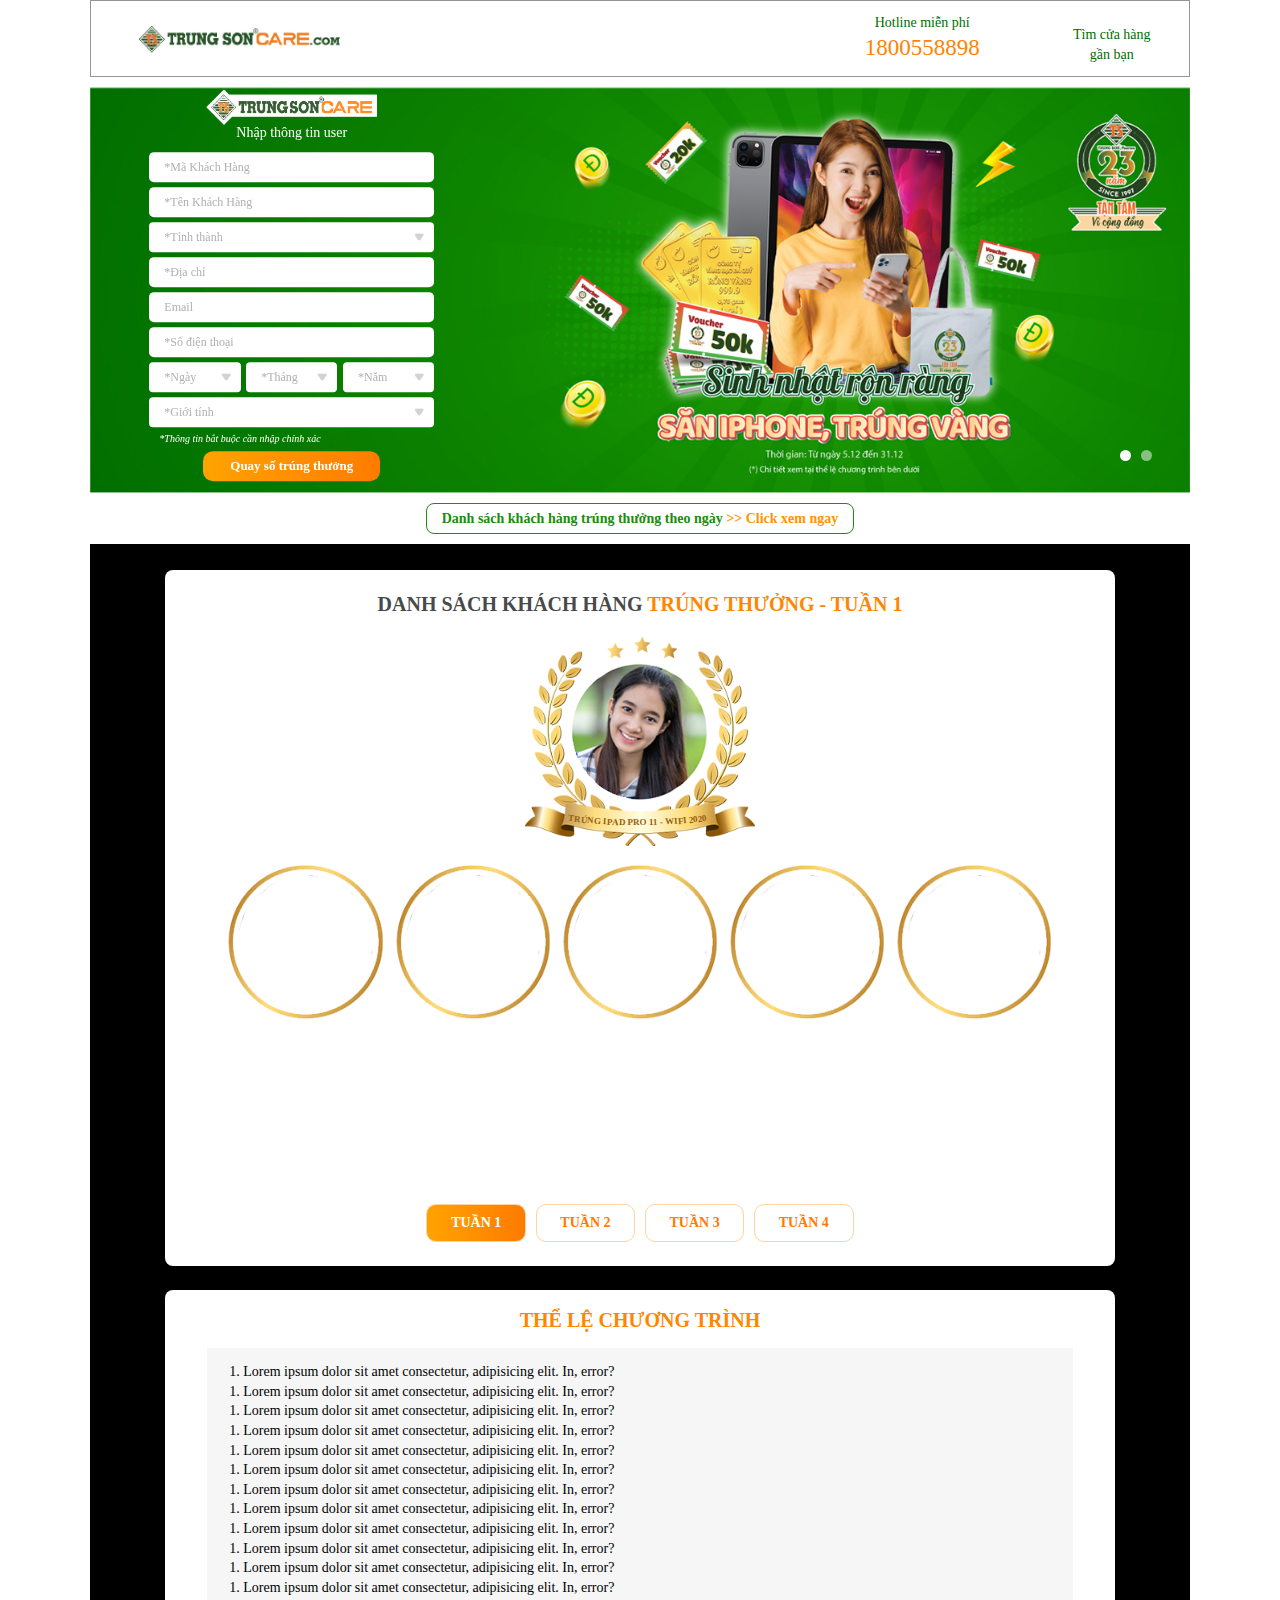
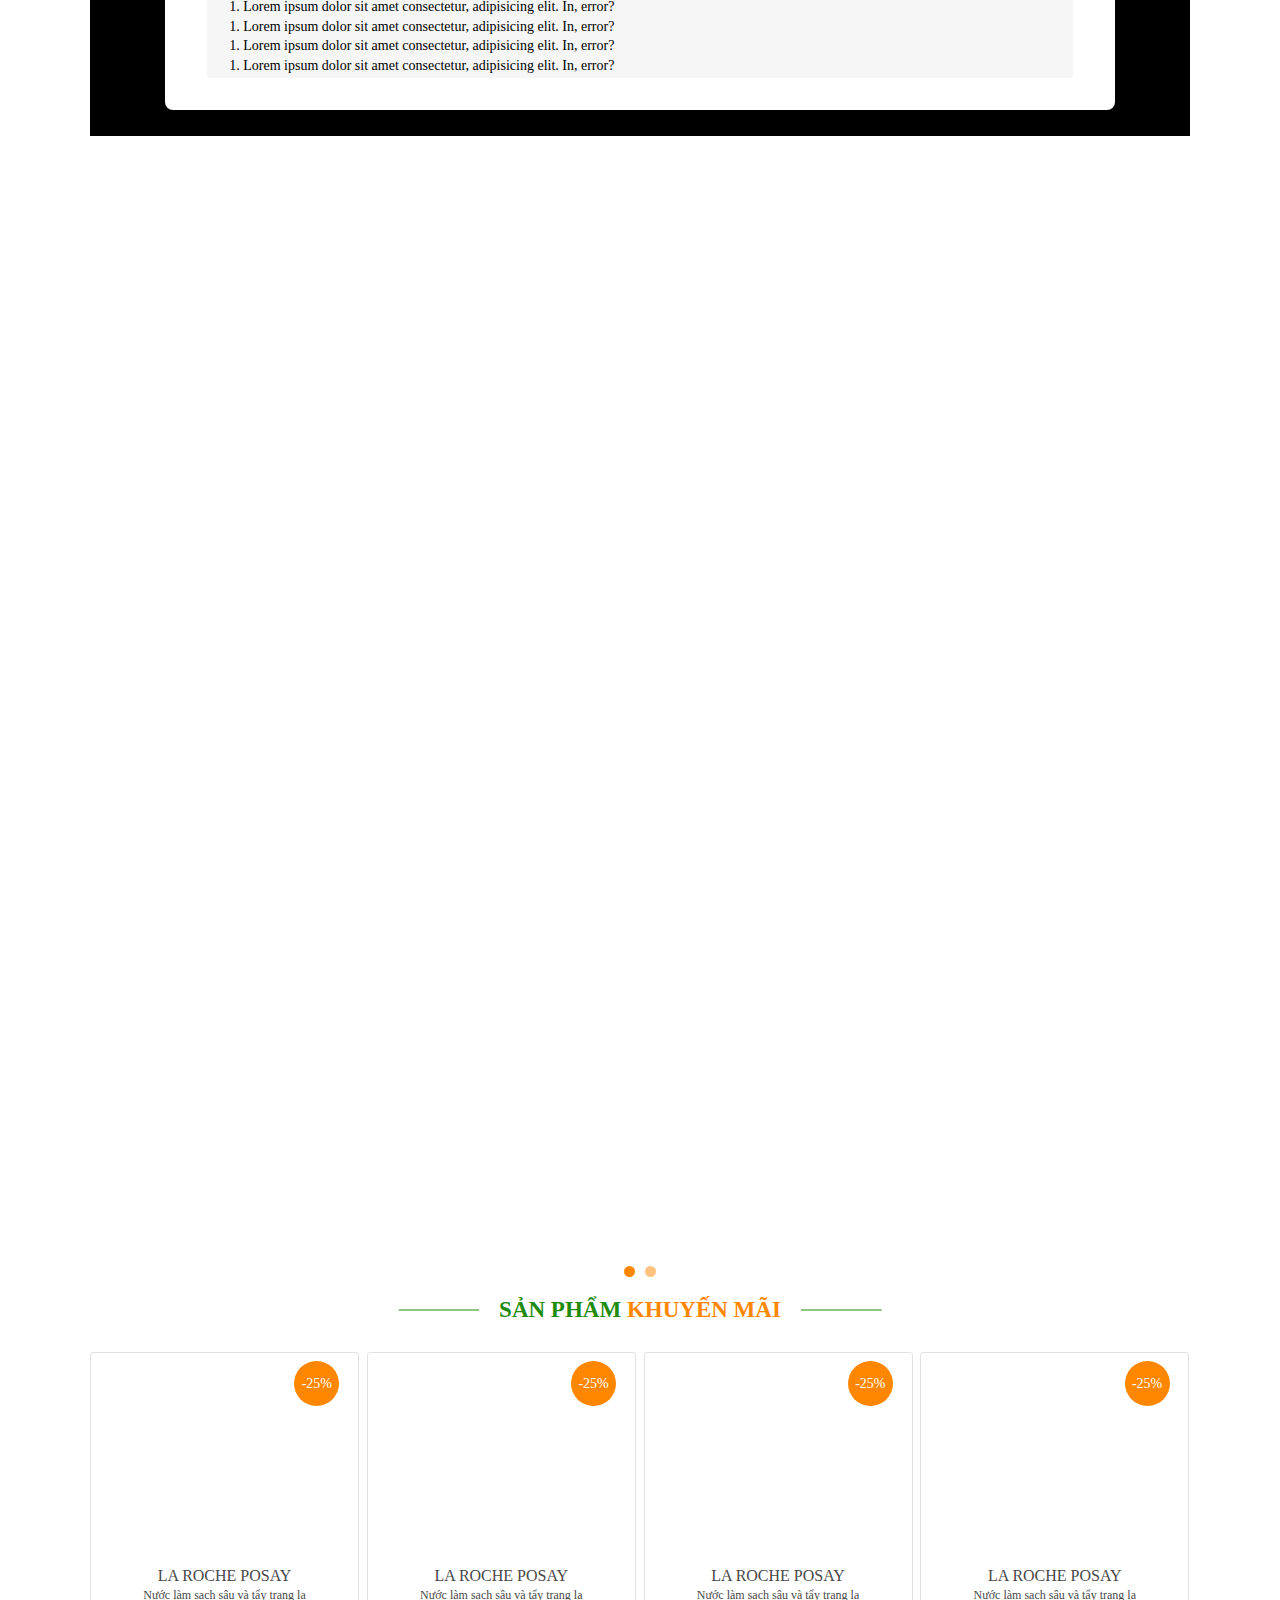
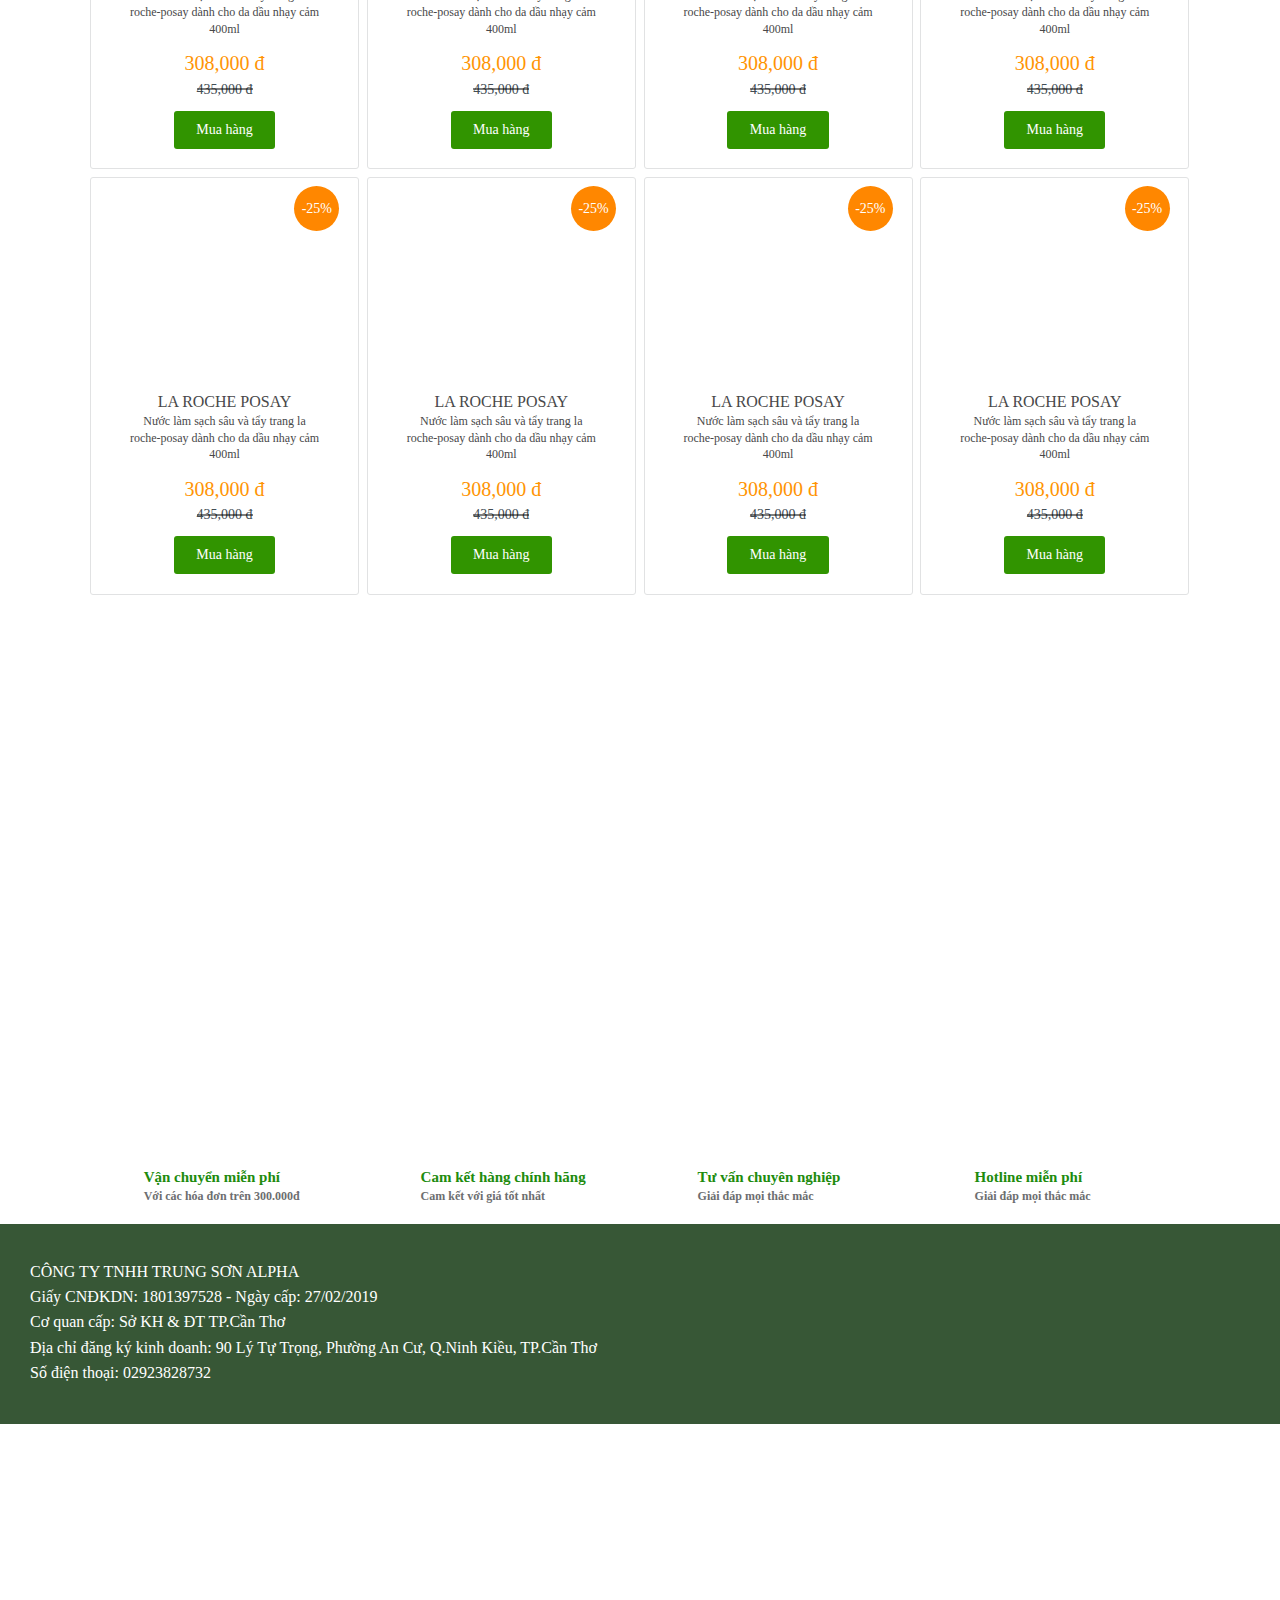
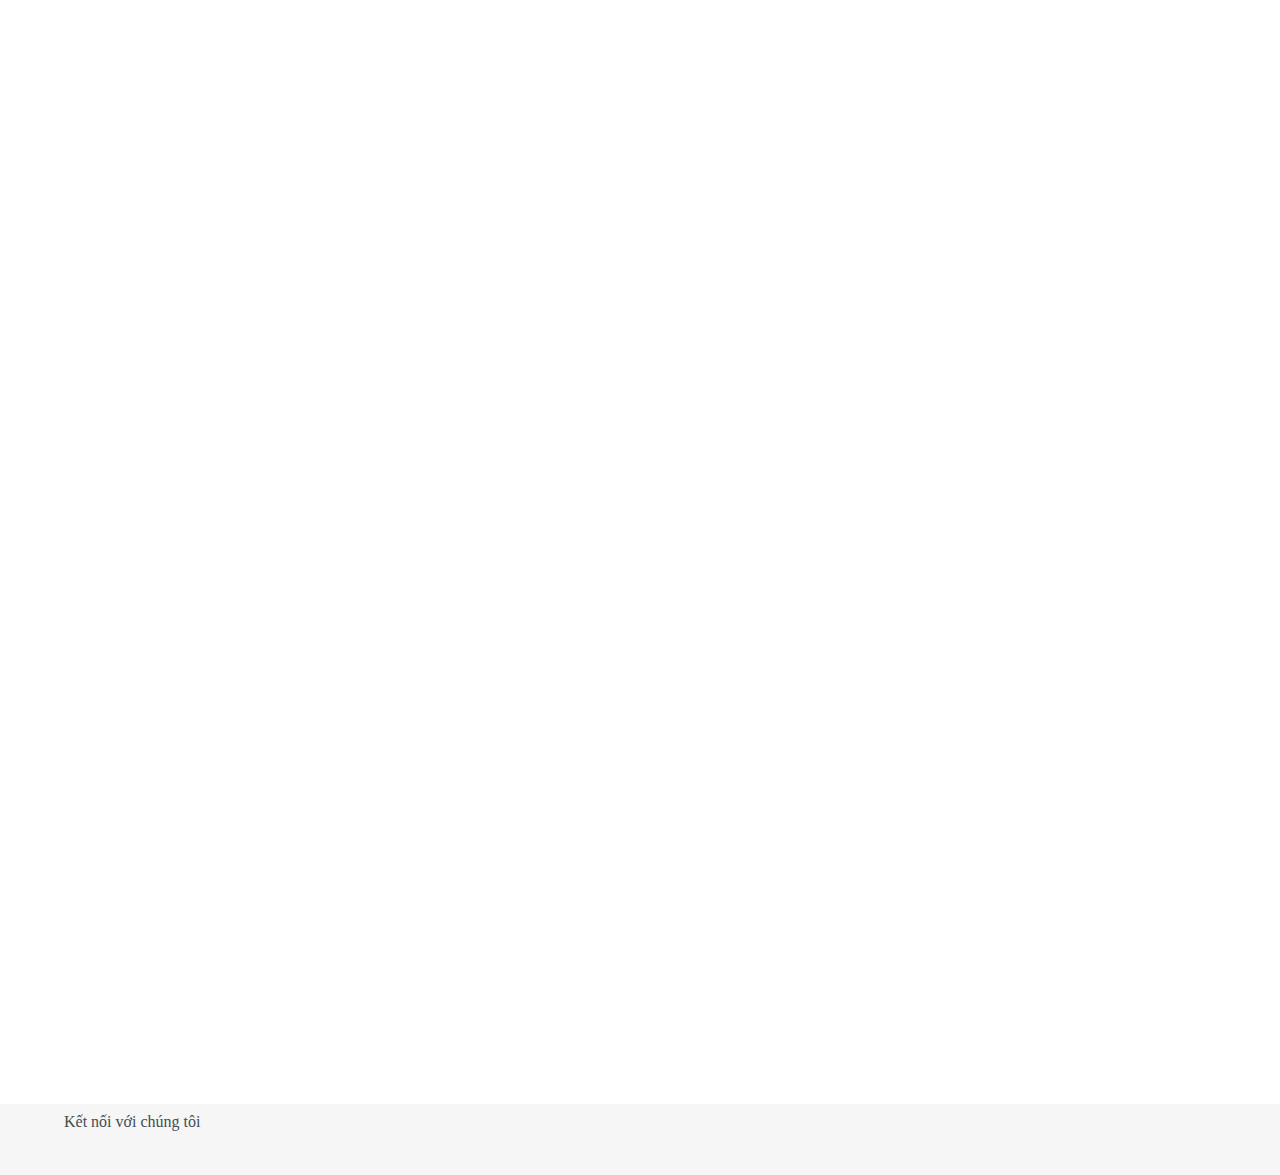
==== commit f8c4ef8b: "update" ====
--- a/html/index.html
+++ b/html/index.html
@@ -235,6 +235,7 @@
                                                     data-src="images/avarta.png" alt="logo">
                                             </div>
                                         </div>
+                                        <div class="txt-prize">TRÚNG IPAD PRO 11 - WIFI 2020</div>
                                     </div>
                                 </div>
                                 <div class="box-list-rank">
@@ -723,6 +724,7 @@
     <!--normal style-->
     <script src="js/jquery-min.js"></script>
     <script src="js/swiper.js"></script>
+    <script src="js/jquery.arctext.js"></script>
     <script src="js/main.js"></script>
 </body>
 
--- a/html/css/home.css
+++ b/html/css/home.css
@@ -501,6 +501,14 @@
     -webkit-transform: translate(-50%, -50%);
     transform: translate(-50%, -50%);
 }
+.item-rank-top .txt-prize{
+    position: absolute;
+    bottom: 8%;
+    left: 18%;
+    font-size: 1.2rem;
+    font-weight: 700;
+    color: #96610c;
+}
 .box-list-rank{
     position: relative;
     display: flex;
@@ -756,6 +764,10 @@
     .rank-outer .small-title, .tnc-inr .small-title {
         font-size: 2rem;
     }
+    .item-rank-top .txt-prize{
+        left: 18.8%;
+        font-size: 0.9rem;
+    }
     .list-but-inr .item-but .fs-but {
         border: 1px solid #ffd3a2;
         font-size: 1.4rem;
@@ -767,4 +779,5 @@
     .content-tnc {
         max-height: 33rem;
     }
+
 }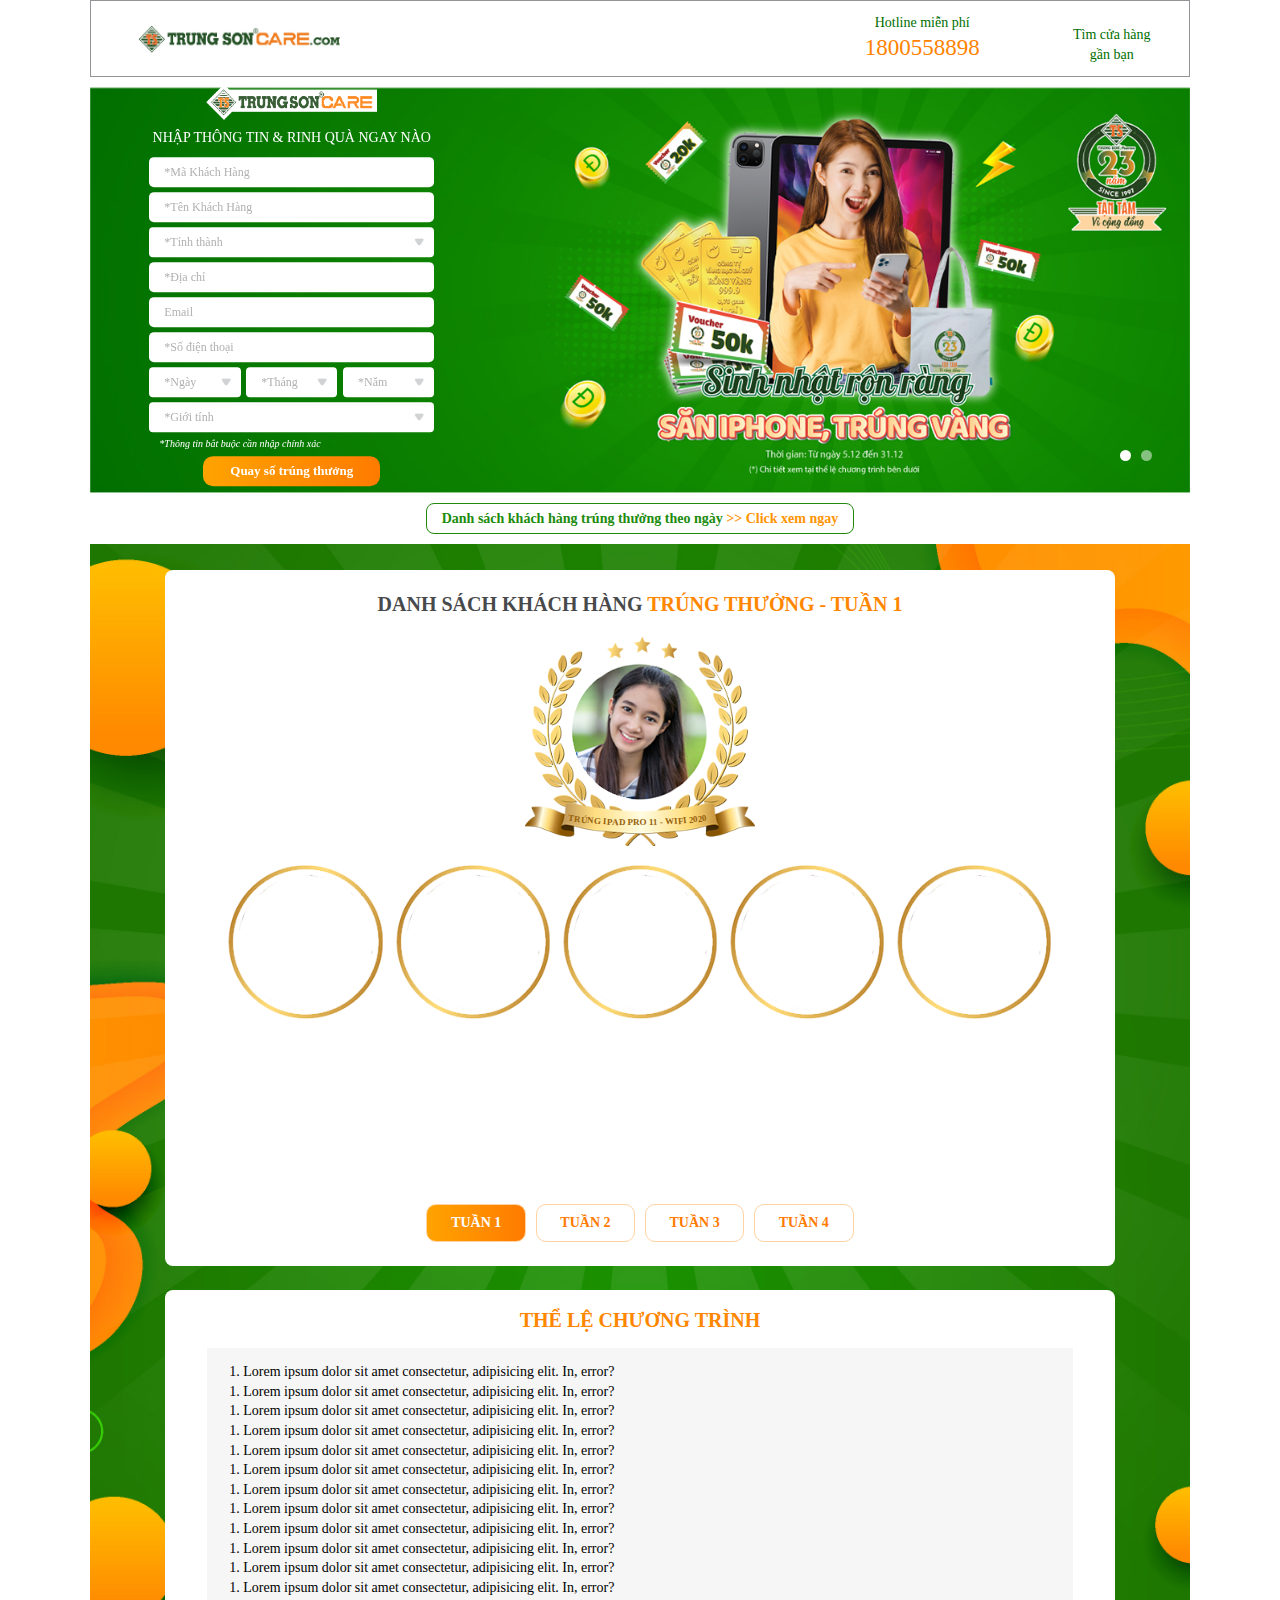
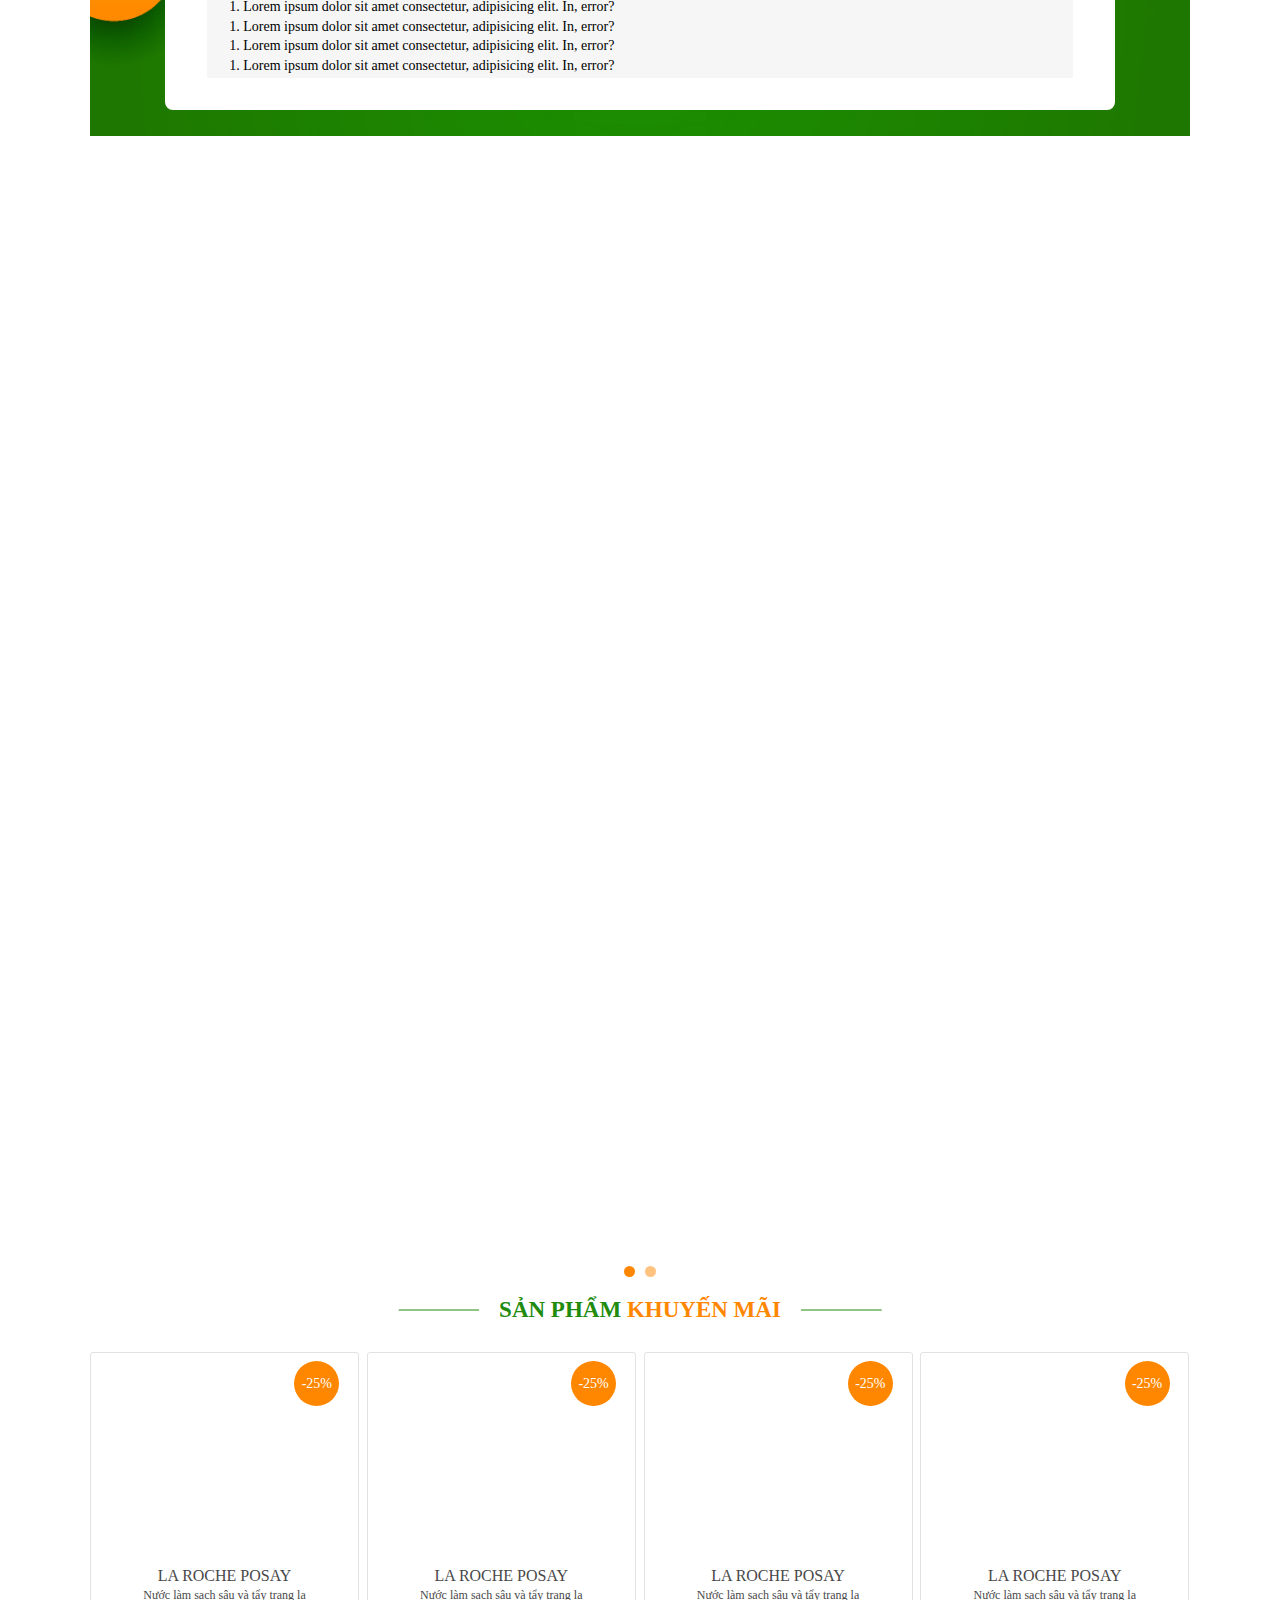
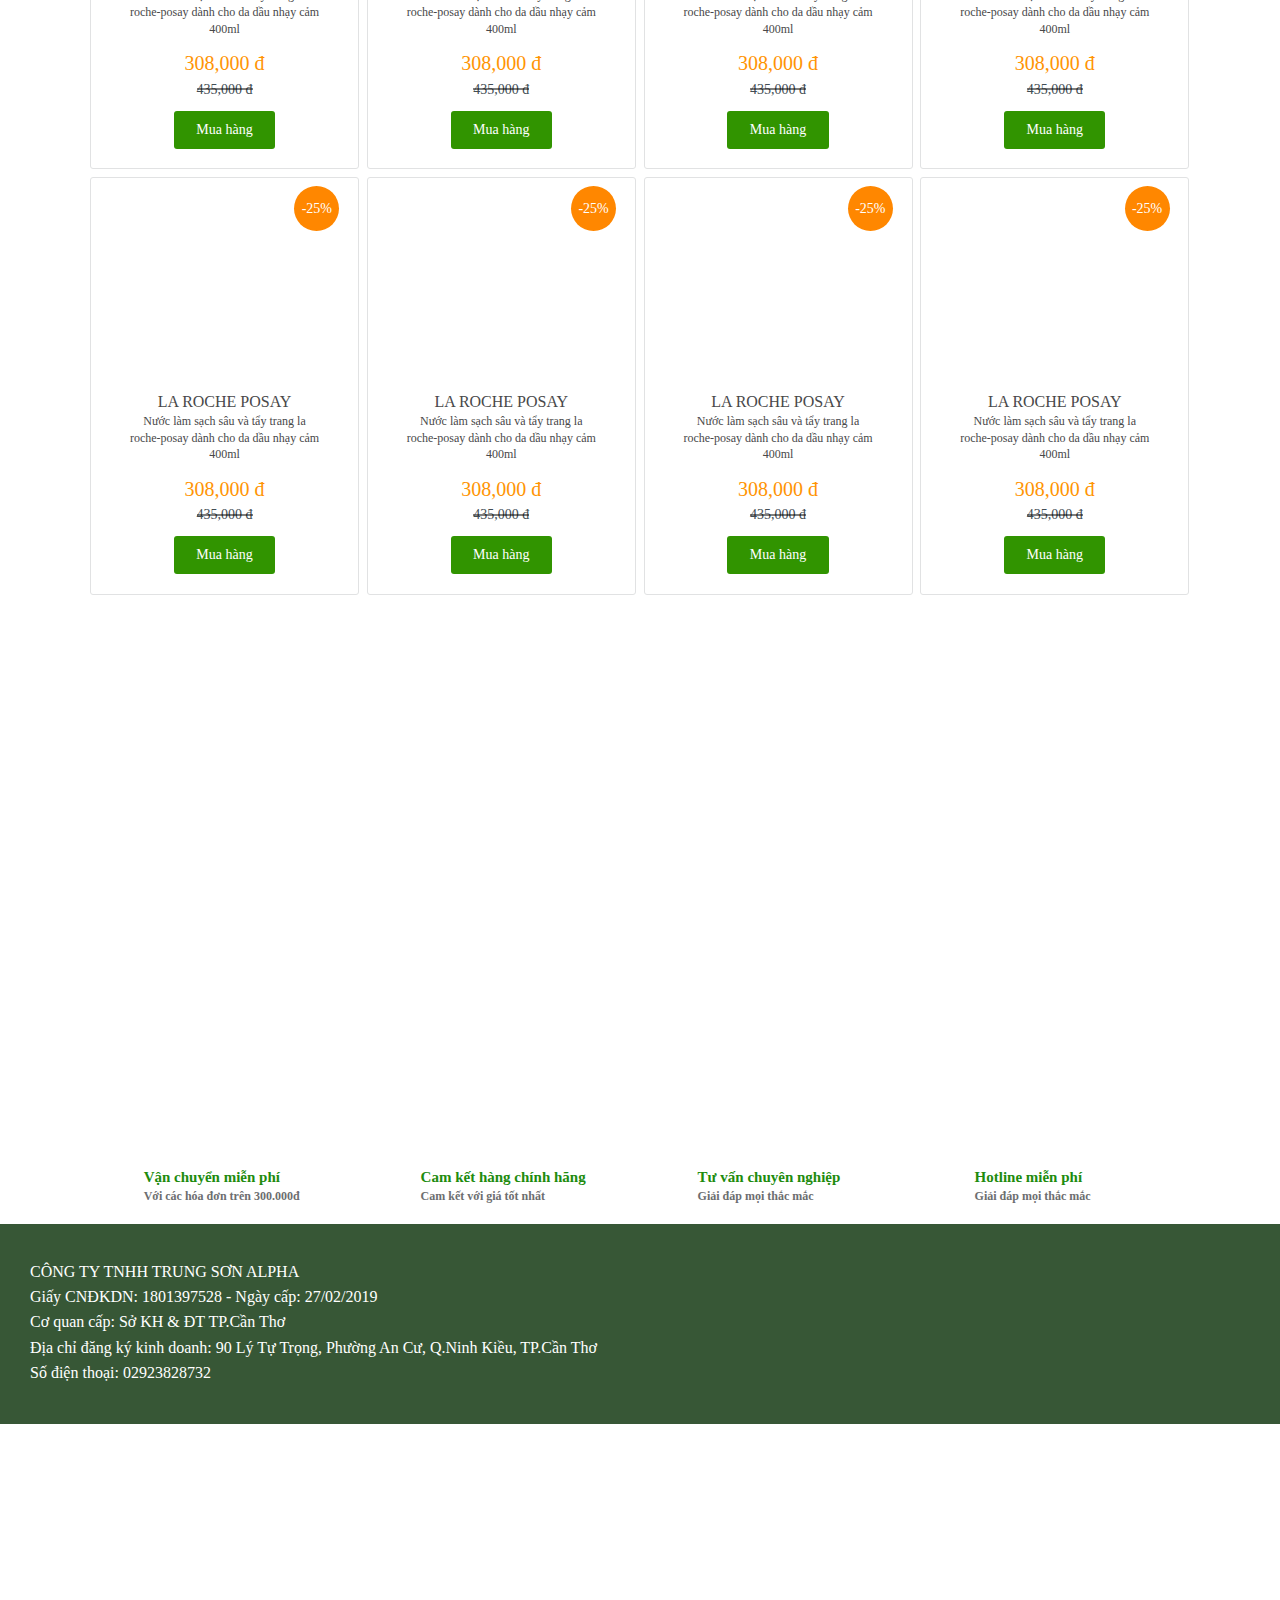
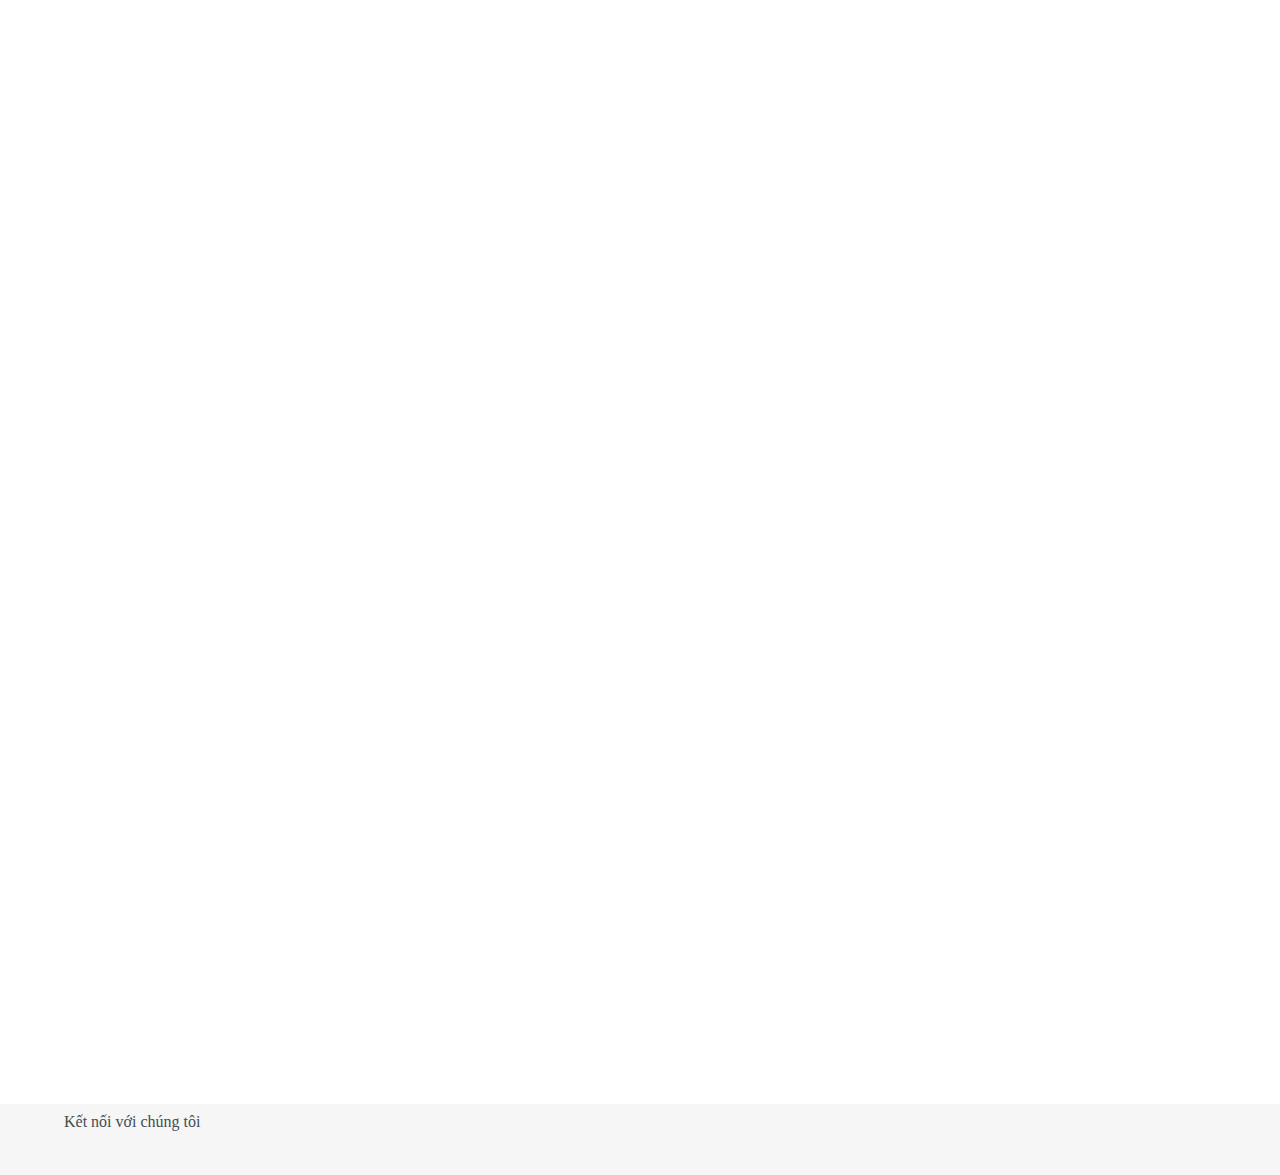
==== commit 039a2ac2: "full desktop" ====
--- a/html/index.html
+++ b/html/index.html
@@ -76,7 +76,7 @@
                     </div>
 
                     <div class="box-form">
-                        <!-- add class is-form nếu nhập xong ô input nhập mã hoá đơn -->
+                        <!-- add class is-form vào form-inr nếu nhập xong ô input nhập mã hoá đơn -->
                        <div class="form-inr is-form">
                            <div class="box-input-code">
                                <h2>NHẬP THÔNG TIN & RINH QUÀ NGAY NÀO</h2>
@@ -86,7 +86,7 @@
                                                 autocomplete="off" placeholder="Nhập mã hóa đơn">Nhập mã hóa đơn</label>
                                     </div>
                                     <div class="fs-box-but">
-                                        <button class="fs-but" id="RegisterSubmit" type="submit">Xác nhận</button>
+                                        <button class="open-popup fs-but" type="submit" data-href="popup-alert.html">Xác nhận</button>
                                     </div>
                                </div>
                             </div>
@@ -98,7 +98,7 @@
                                             data-src="images/logo-banner.png" alt="logo">
                                     </div>
                                 </div>
-                                <h2>Nhập thông tin user</h2>
+                                <h2>NHẬP THÔNG TIN & RINH QUÀ NGAY NÀO</h2>
                                 <div class="fs-form">
                                     <div class="fs-group">
                                         <label class="fs-hide-label"><input type="text" 
@@ -203,7 +203,7 @@
                                         <p>*Thông tin bắt buộc cần nhập chính xác</p>
                                     </div>
                                     <div class="fs-box-but but-spin">
-                                        <button class="fs-but" id="RegisterSubmit" type="submit">Quay số trúng thưởng</button>
+                                        <button class="open-popup fs-but" data-href="popup-notification.html">Quay số trúng thưởng</button>
                                     </div>
                                 </div>
                             </div>
@@ -215,13 +215,16 @@
                 <div class="fs-inr text-list-inr">
                     <div class="fs-box">
                         <div class="fs-txt">
-                            <p>Danh sách khách hàng trúng thưởng theo ngày <span> >> Click xem ngay</span> </p>
+                            <p>Danh sách khách hàng trúng thưởng theo ngày <span class="open-popup" data-href="popup-list-customer.html"> >> Click xem ngay</span> </p>
                         </div>
                     </div>
                 </div>
             </div>
             <div class="fs-section fs-rank">
                 <div class="fs-inr rank-inr">
+                    <div class="fs-bg">
+                        <div class="cmBg fs-lazy" data-src="images/bg-rank.jpg"></div>
+                    </div>
                     <div class="box-rank">
                         <div class="rank-outer">
                             <div class="small-title">DANH SÁCH KHÁCH HÀNG <span>TRÚNG THƯỞNG - TUẦN 1</span></div>
@@ -255,6 +258,7 @@
                                                     src="[data-uri]"
                                                     data-src="images/button-rank.png" alt="logo">
                                             </div>
+                                            <div class="text-prize">1 chỉ vàng SJC 999</div>
                                         </div>
                                     </div>
                                     <div class="item-rank">
@@ -273,6 +277,7 @@
                                                     src="[data-uri]"
                                                     data-src="images/button-rank.png" alt="logo">
                                             </div>
+                                            <div class="text-prize">1 chỉ vàng SJC 999</div>
                                         </div>
                                     </div>
                                     <div class="item-rank">
@@ -291,6 +296,7 @@
                                                     src="[data-uri]"
                                                     data-src="images/button-rank.png" alt="logo">
                                             </div>
+                                            <div class="text-prize">1 chỉ vàng SJC 999</div>
                                         </div>
                                     </div>
                                     <div class="item-rank">
@@ -309,6 +315,7 @@
                                                     src="[data-uri]"
                                                     data-src="images/button-rank.png" alt="logo">
                                             </div>
+                                            <div class="text-prize">1 chỉ vàng SJC 999</div>
                                         </div>
                                     </div>
                                     <div class="item-rank">
@@ -327,6 +334,7 @@
                                                     src="[data-uri]"
                                                     data-src="images/button-rank.png" alt="logo">
                                             </div>
+                                            <div class="text-prize">1 chỉ vàng SJC 999</div>
                                         </div>
                                     </div>
                                 </div>
@@ -708,6 +716,7 @@
         <link href="css/layout.css" rel="stylesheet" type="text/css">
         <link href="css/layout-detail.css" rel="stylesheet" type="text/css">
         <link href="css/home.css" rel="stylesheet" type="text/css">
+        <link href="css/popup.css" rel="stylesheet" type="text/css">
     </noscript>
     <script>
         var normalStyles = function () {
@@ -725,6 +734,7 @@
     <script src="js/jquery-min.js"></script>
     <script src="js/swiper.js"></script>
     <script src="js/jquery.arctext.js"></script>
+    <script src="js/jquery.nicescroll.min.js"></script>
     <script src="js/main.js"></script>
 </body>
 
--- a/html/css/layout.css
+++ b/html/css/layout.css
@@ -123,9 +123,13 @@
 	width:100%;
 }
 .fs-bg {
-	position:relative;
-	width:100%;
-	height:auto;
+    position: absolute;
+    top: 0;
+    left: 0;
+    right: 0;
+    bottom: 0;
+    width: 100%;
+    height: auto;
 }
 .fs-bg div {
 	position:absolute;
--- a/html/css/home.css
+++ b/html/css/home.css
@@ -60,13 +60,13 @@
     position: relative;
     display: block;
     width: 90%;
-    margin: 0 auto;
+    margin: 0 auto 4% auto;
 }
 .box-input-user h2{
-    font-size: 2rem;
+    font-size: 1.6rem;
     color: #fff;
     text-align: center;
-    margin-bottom: 1.5rem;
+    margin-bottom: 4%;
 }
 .box-input-user .fs-group{
     margin-bottom: 0.5rem;
@@ -561,6 +561,25 @@
     -webkit-transform: translate(-50%, -50%);
     transform: translate(-50%, -50%);
 }
+.box-prize{
+    position: relative;
+    display: block;
+    width: 100%;
+}
+.text-prize{
+    position: absolute;
+    top: 50%;
+    left: 50%;
+    width: 100%;
+    font-size: 1.3rem;
+    padding: 0 1rem;
+    color: #fff;
+    font-weight: 700;
+    text-align: center;
+    -webkit-transform: translate(-50%, -50%);
+    transform: translate(-50%, -50%);
+    text-transform: uppercase;
+}
 
 .list-but-week{
     position: relative;
@@ -659,6 +678,7 @@
     }
     .box-logo {
         width: 60%;
+        margin: 0 auto 1rem auto;
     }
     .box-input-user h2 {
         font-size: 1.4rem;
@@ -768,6 +788,10 @@
         left: 18.8%;
         font-size: 0.9rem;
     }
+    .text-prize{
+        font-size: 1rem;
+        padding: 0 0.5rem;
+    }
     .list-but-inr .item-but .fs-but {
         border: 1px solid #ffd3a2;
         font-size: 1.4rem;
@@ -779,5 +803,4 @@
     .content-tnc {
         max-height: 33rem;
     }
-
 }--- a/html/css/popup.css
+++ b/html/css/popup.css
@@ -0,0 +1,426 @@
+.popup-overlay{
+	position:fixed;
+	left:0;
+	top:0;
+	width:100vw;
+	height:100vh;
+	background-color:rgba(10,126,0,0.5);
+	z-index:50;
+	text-align:center;
+	display:none;
+}
+.popup-overlay::before, .popup-overlay::after{
+	content:'';
+	position:relative;
+	display:inline-block;
+	vertical-align:middle;
+	width:0;
+	height:100%;
+}
+.popup-inr{
+	position:relative;
+	display:inline-block;
+	vertical-align:middle;
+	width:90%;
+	height:auto;
+	max-width:90rem;
+	max-height:90vh;
+	text-align:left;
+}
+.popup-inr .fs-box{
+	max-height:inherit;
+	/* overflow:hidden; */
+}
+.close-but{
+    position: absolute;
+    right: -2%;
+    top: -3%;
+    width: 5rem;
+    height: 5rem;
+    line-height: 0;
+    cursor: pointer;
+    z-index: 3;
+}
+.close-but img{
+	width:100%;
+}
+.fs-form {
+	position: relative;
+	display: block;
+}
+.popup-inr .fs-box {
+    max-height: none;
+    padding: 0;
+}
+
+
+/* Popup noti */
+.fs-box-noti{
+	position: relative;
+	display: block;
+	width: 100%;
+}
+.fs-box-noti .fs-txt{
+	position: absolute;
+	top: 50%;
+	left: 6.666%;
+	width: 37.777%;
+	height: auto;
+	-webkit-transform: translateY(-50%);
+	transform: translateY(-50%);
+	text-align: center;
+}
+.fs-box-noti .logo-popup{
+	position: relative;
+	display: block;
+	width: 80%;
+	margin: 0 auto 2% auto;
+}
+.logo-popup img{
+	width: 100%;
+}
+.area-txt{
+	position: relative;
+	display: block;
+	width: 100%;
+}
+.area-txt h3{
+	font-size: 2rem;
+	font-weight: 700;
+	color: #ffff00;
+	line-height: 1.4;
+	margin-bottom: 3%;
+}
+.area-txt p{
+    font-size: 1.6rem;
+    font-weight: 700;
+    margin-bottom: 0.5%;
+    color: #fff;
+    padding: 0 7%;
+}
+.area-txt p.font-normal{
+	font-weight: 500;
+}
+.fs-note{
+	position: relative;
+	display: block;
+	width: 100%;
+	margin-top: 3%;
+}
+.fs-note span{
+	font-size: 1.2rem;
+	color: #fff;
+}
+
+
+/* popup list-customer */
+.pop-list-customer.popup-inr{
+	max-width: 120rem;
+	background-color: #fff;
+	max-height: inherit;
+	-webkit-border-radius: 8px;
+	border-radius: 8px;
+}
+.pop-list-customer .fs-box{
+	padding: 1.6% 4.666% 3.3333% 4.666%;
+}
+.fs-title-popup{
+	position: relative;
+	display: flex;
+	flex-direction: row;
+	flex-wrap: wrap;
+    justify-content: space-between;
+	align-items: center;
+	margin-bottom: 1.3786%;
+}
+.fs-small-title{
+	position: relative;
+}
+.fs-title-popup .fs-small-title p {
+    color: #58595b;
+	font-size: 2rem;
+	font-weight: 800;
+}
+.fs-title-popup .fs-small-title p span{
+	color: #ff8f00;
+}
+.box-lookup{
+	position: relative;
+	display: flex;
+	flex-direction: row;
+	flex-wrap: wrap;
+    justify-content: space-between;
+	align-items: center;
+	flex: 0 0 36.7647%;
+	max-width: 36.7647%;
+}
+.box-lookup .wrap-input{
+	position: relative;
+	display: block;
+	flex: 0 0 64.25%;
+	max-width: 64.25%;
+}
+.box-lookup .fs-group input[type='text'], 
+.box-lookup .fs-group input[type='number']{
+	border: 1px solid #cdcecf;
+	-webkit-border-radius: 8px;
+	border-radius: 8px;
+}
+.box-lookup .fs-box-but{
+	flex: 0 0 31.75%;
+	max-width: 31.75%;
+}
+.wrap-input .fs-group{
+	margin-bottom: 0;
+}
+
+
+.fs-list-customer{
+	position: relative;
+	display: block;
+	width: 100%;
+}
+.header-list {
+	position: relative;
+	display: block;
+	width: 100%;
+}
+.header-list-inr {
+	position: relative;
+	display: flex;
+	flex-direction: row;
+	flex-wrap: wrap;
+	align-items: center;
+	border-bottom: 1px solid #d4d4d4;
+}
+.header-list-inr p{
+	color: #fff;
+}
+.reset-lh{
+    padding-top: 0.3%;
+}
+.header-list-inr > div{
+	text-align: center;
+	background-color: #1a8c00;
+}
+.col-customer{
+	position: relative;
+	display: inline-block;
+	height: 5rem;
+	line-height: 5rem;
+	text-align: center;
+}
+.col-customer p{
+	font-size: 1.5rem;
+	line-height: inherit;
+}
+
+.number-order{
+	flex: 0 0 5.3308%;
+	max-width: 5.3308%;
+	border-right: 1px solid #d4d4d4;
+	border-left: 1px solid #d4d4d4;
+}
+.number-phone{
+	flex: 0 0 13.7867%;
+	max-width: 13.7867%;
+	border-right: 1px solid #d4d4d4;
+}
+.chanel-phone{
+	flex: 0 0 40.4411%;
+	max-width: 40.4411%;
+	border-right: 1px solid #d4d4d4;
+}
+.time-spin{
+	flex: 0 0 17.8308%;
+	max-width: 17.8308%;
+	border-right: 1px solid #d4d4d4;
+}
+.two-line{
+	line-height: inherit;
+}
+.pzie{
+	flex: 0 0 13.9705%;
+	max-width: 13.9705%;
+	border-right: 1px solid #d4d4d4;
+}
+.status{
+    flex: 0 0 8.6%;
+	max-width: 8.6%;
+	border-right: 1px solid #d4d4d4;
+}
+
+.list-inr{
+    position: relative;
+    display: block;
+    max-height: 35rem;
+    overflow: hidden;
+	overflow-y: auto;
+	-webkit-overflow-scrolling: touch;
+}
+.item-list{
+	position: relative;
+    display: flex;
+    flex-direction: row;
+    flex-wrap: wrap;
+    align-items: center;
+    border-bottom: 1px solid #d4d4d4;
+}
+.item-list:nth-child(odd){
+	background-color: #f4f4f4;
+	color: #ff8f00;
+}
+.item-list .col-customer{
+	padding: 0 0.8%;
+}
+.item-list .col-customer p{
+	white-space: nowrap;
+	overflow: hidden;
+	max-width: 100%;
+	text-overflow: ellipsis;
+}
+.check-status .fs-pic{
+	position: absolute;
+	top: 50%;
+	left: 50%;
+    width: 2rem;
+	height: 2rem;
+	-webkit-transform: translate(-50%, -50%);
+	transform: translate(-50%, -50%)
+}
+.check-status .fs-pic img{
+	position: absolute;
+	top: 50%;
+	left: 50%;
+	-webkit-transform: translate(-50%, -50%);
+	transform: translate(-50%, -50%);
+	opacity: 1;
+}
+.check-status .fs-pic img.images-active{
+	opacity: 0;
+}
+.item-list.active img.images-active{
+	opacity: 1;
+}
+.item-list.active img{
+	opacity: 0;
+}
+
+
+/* Popup alert */
+.popup-inr.popup-alert{
+	background-color: #fff;
+	max-width: 95rem;
+	-webkit-border-radius: 10px;
+	border-radius: 10px;
+}
+.popup-alert .fs-box{
+	padding: 5%;
+}
+.popup-alert .logo-popup{
+	position: relative;
+	display: block;
+	width: 70%;
+	margin: 0 auto;
+}
+.box-alert{
+	position: relative;
+	display: block;
+	width: 100%;
+	padding: 0 15%;
+	margin-bottom: 2.5%;
+}
+.alert-txt{
+	font-size: 2.5rem;
+	font-weight: 700;
+	color: #fff;
+	background-color: #319400;
+	text-align: center;
+	padding: 2% 0;
+}
+.invalid{
+	display: none;
+}
+.bg-yellow{
+	background: -webkit-linear-gradient(90deg, rgba(255,163,0,1) 0%, rgba(255,123,0,1) 100%);
+    background: linear-gradient(90deg, rgba(255,163,0,1) 0%, rgba(255,123,0,1) 100%);
+}
+.popup-alert .fs-box-but{
+    width: 31%;
+	margin: 0 auto;
+	display: none;
+}
+
+.is-true .invalid,
+.is-true .fs-box-but{
+	display: block;
+}
+.is-true .illegal{
+	display: none;
+}
+
+@media screen and (max-width:1200px) {
+
+	.close-but {
+		width: 4rem;
+		height: 4rem;
+	}
+
+	.fs-title-popup .fs-small-title p {
+		font-size: 1.8rem;
+	}
+	.box-lookup .fs-group input[type='text'], 
+	.box-lookup .fs-group input[type='number']{
+		height: 3.5rem;
+		line-height: 3.5rem;
+		font-size: 1.3rem;
+	}
+	.col-customer {
+		height: 4.5rem;
+		line-height: 4.5rem;
+	}
+	.col-customer p {
+		font-size: 1.3rem;
+	}
+	.list-inr {
+		max-height: 30rem;
+	}
+
+
+} 
+
+
+@media screen and (min-width:1101px) and (max-height:800px){ 
+
+}
+
+@media screen and (min-width:1101px) and (max-height:720px){ 
+
+}
+
+@media screen and (min-width:1101px) and (max-height:640px){ 
+
+}
+
+
+
+@media screen and (max-width:1100px) {
+	
+
+} 
+
+@media screen and (max-width:840px) and (orientation: landscape) {
+
+}
+
+@media screen and (max-width:700px) {
+
+}
+
+@media screen and (max-width:520px) {
+
+}
+
+@media screen and (max-width:370px) {
+	
+}
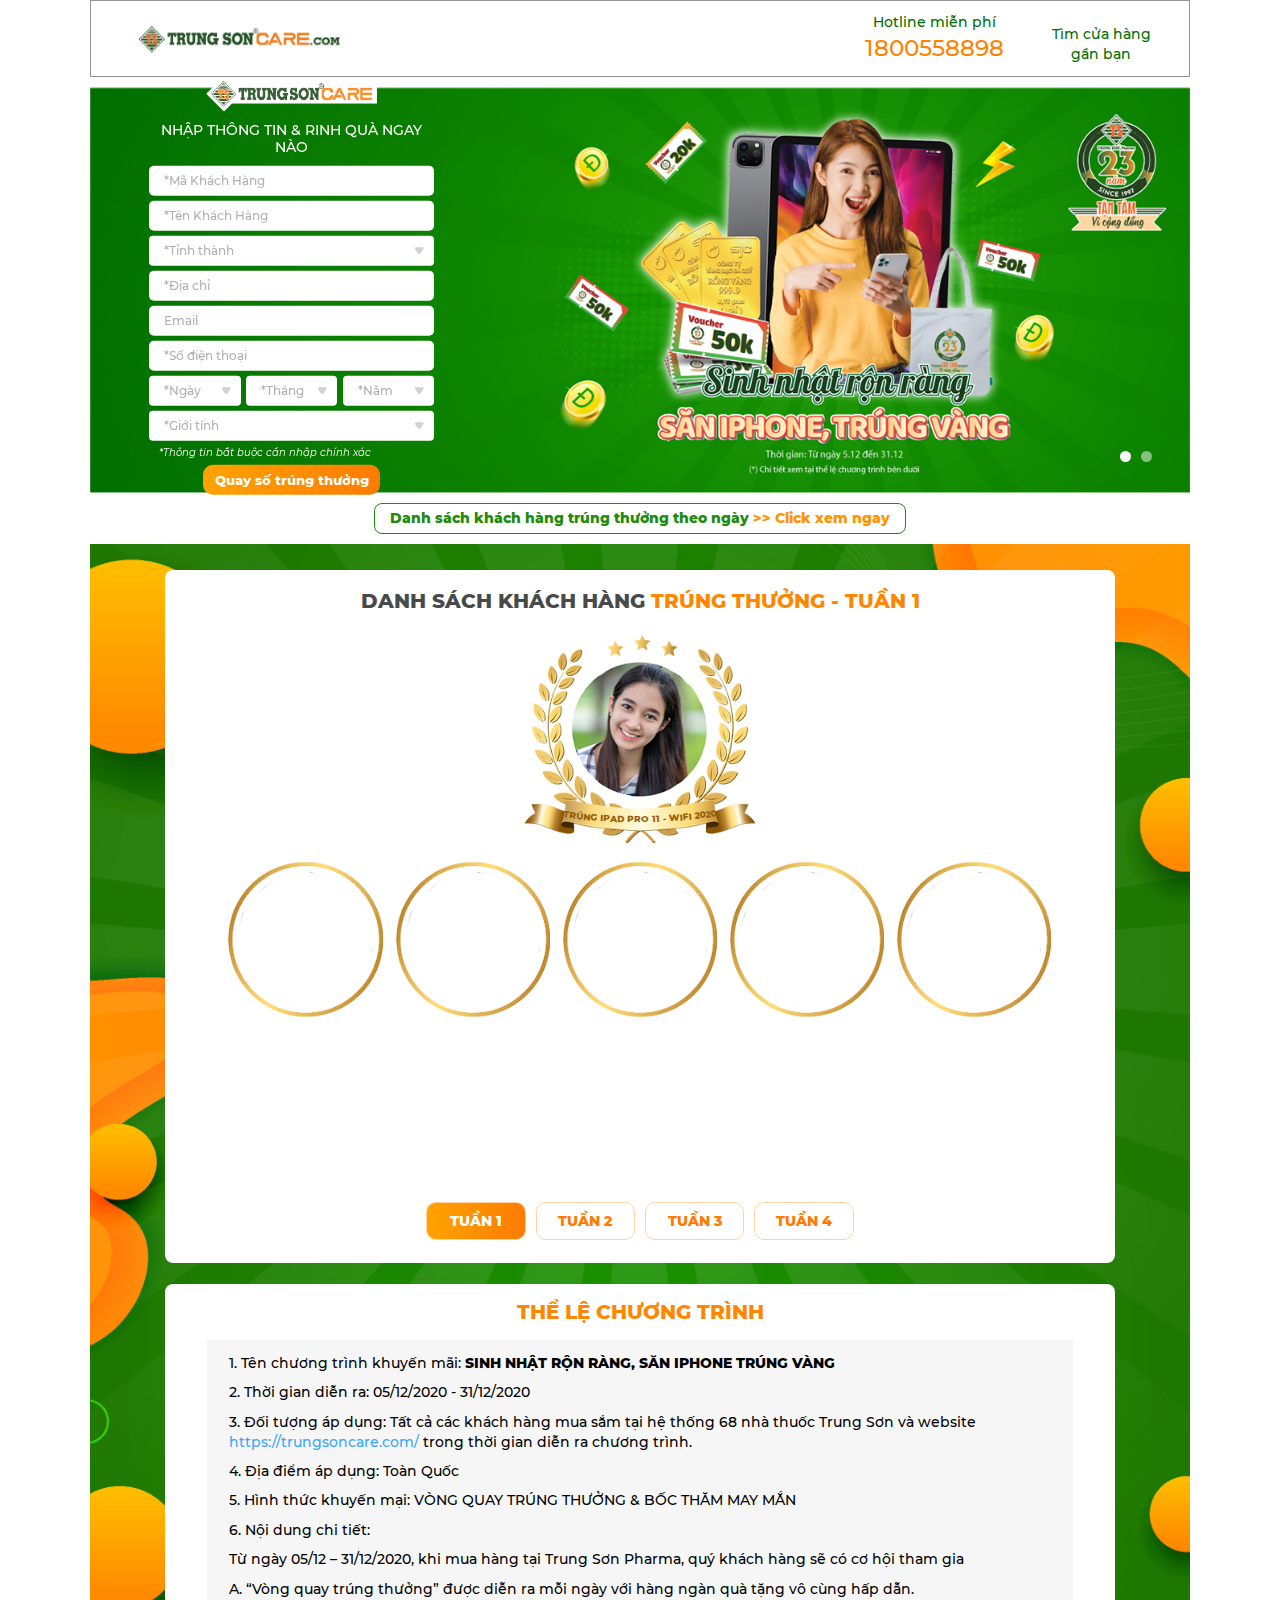
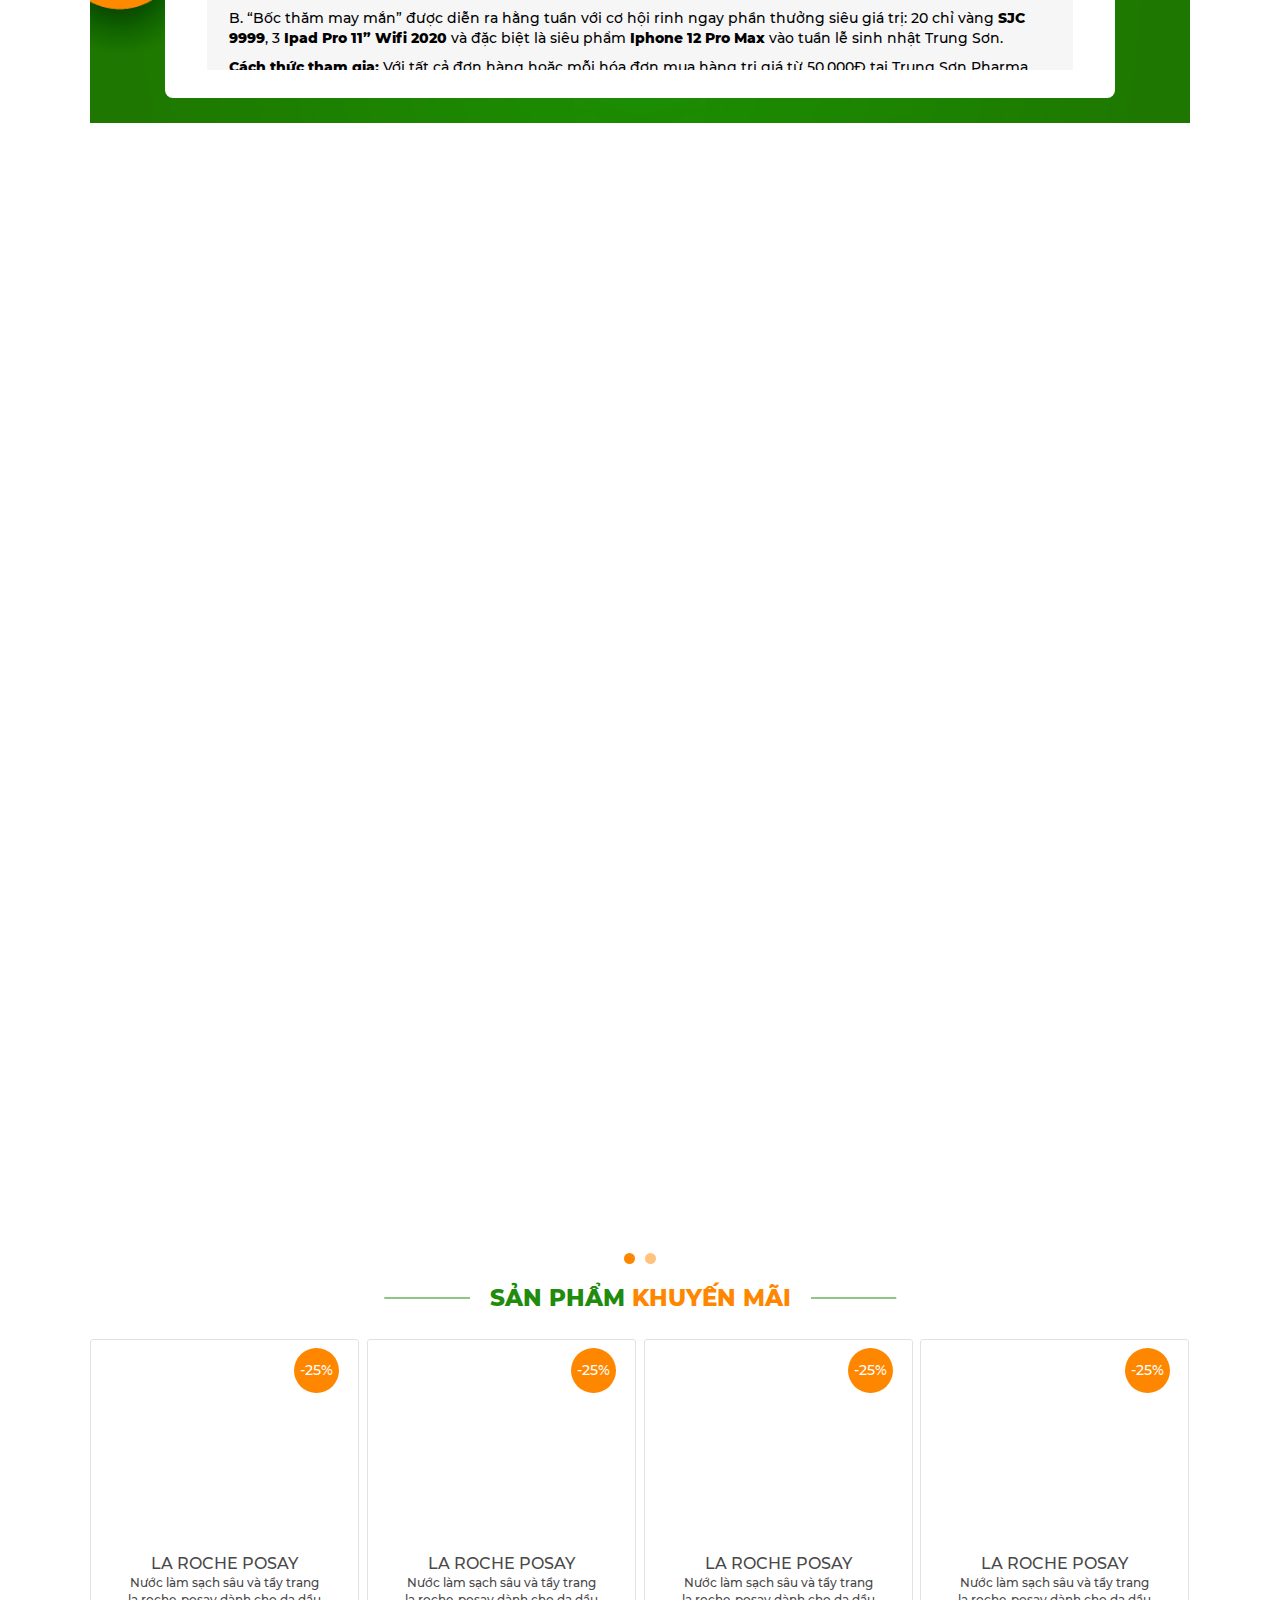
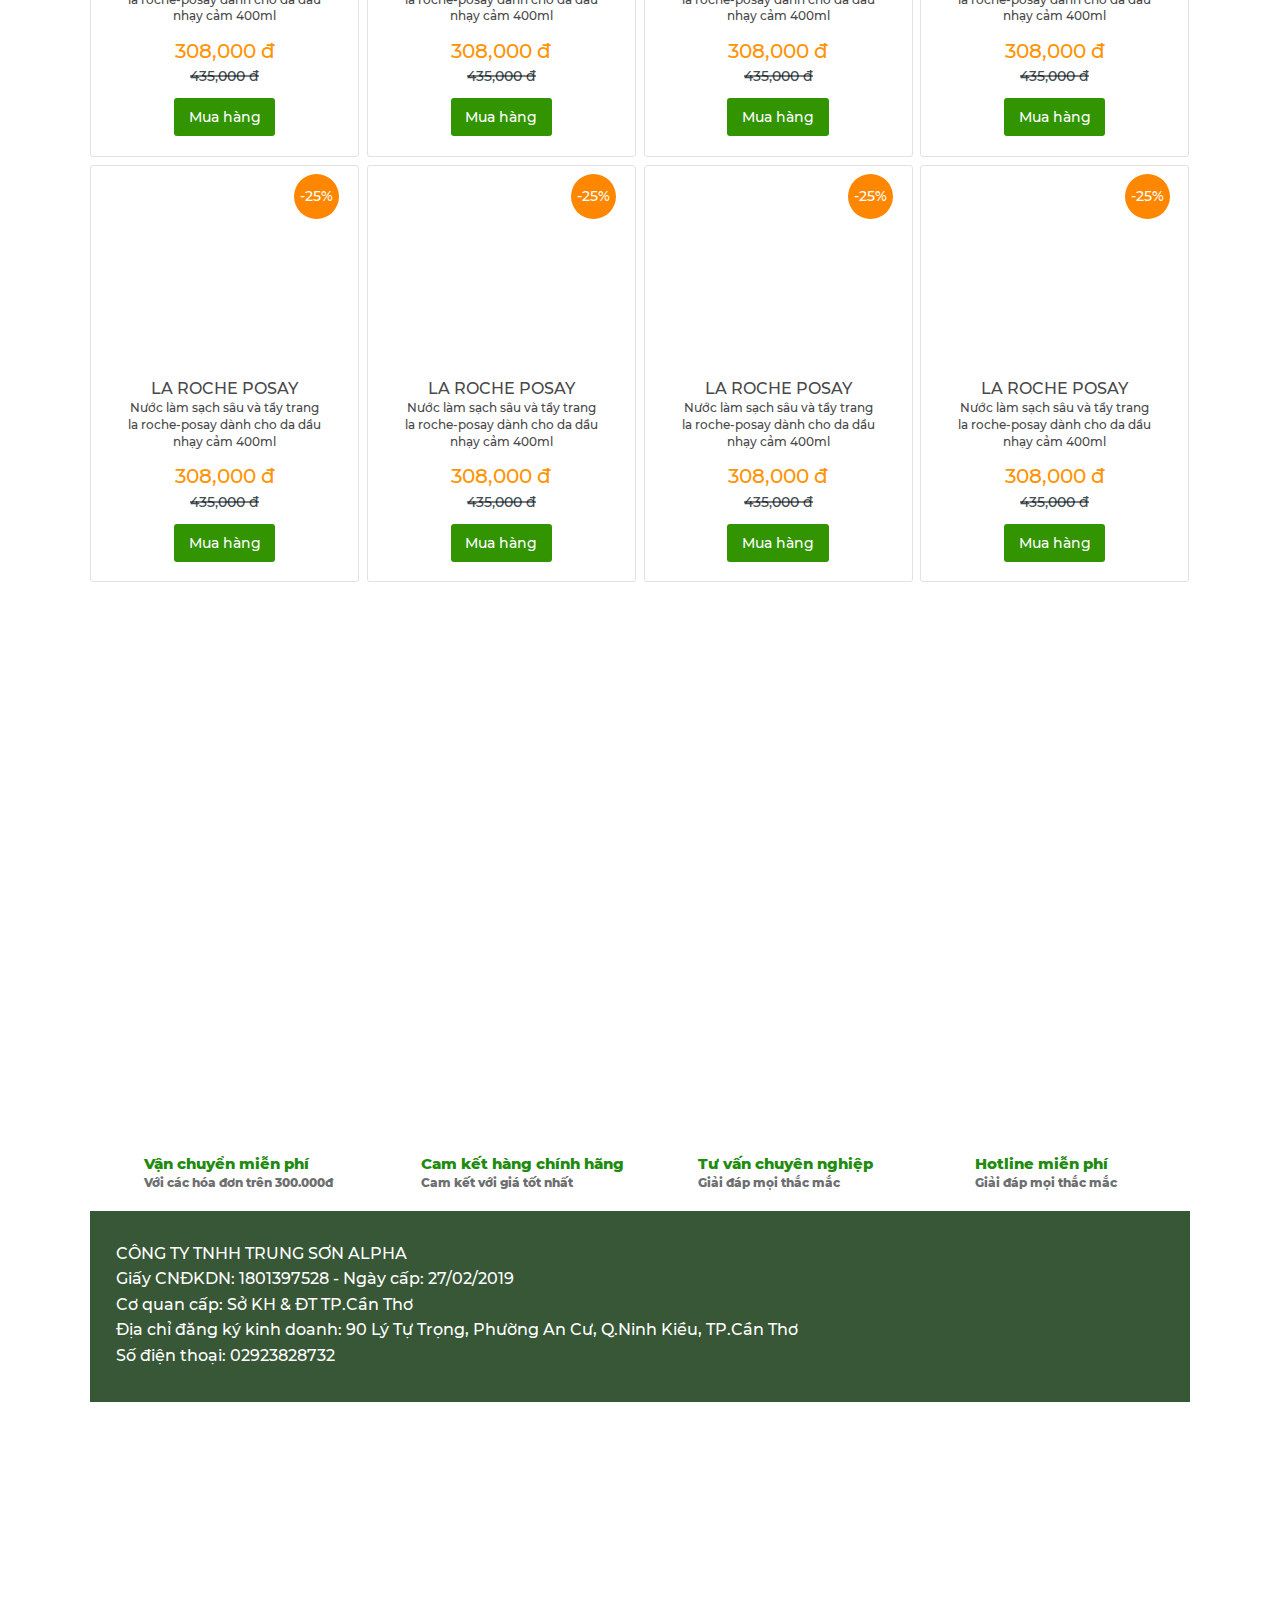
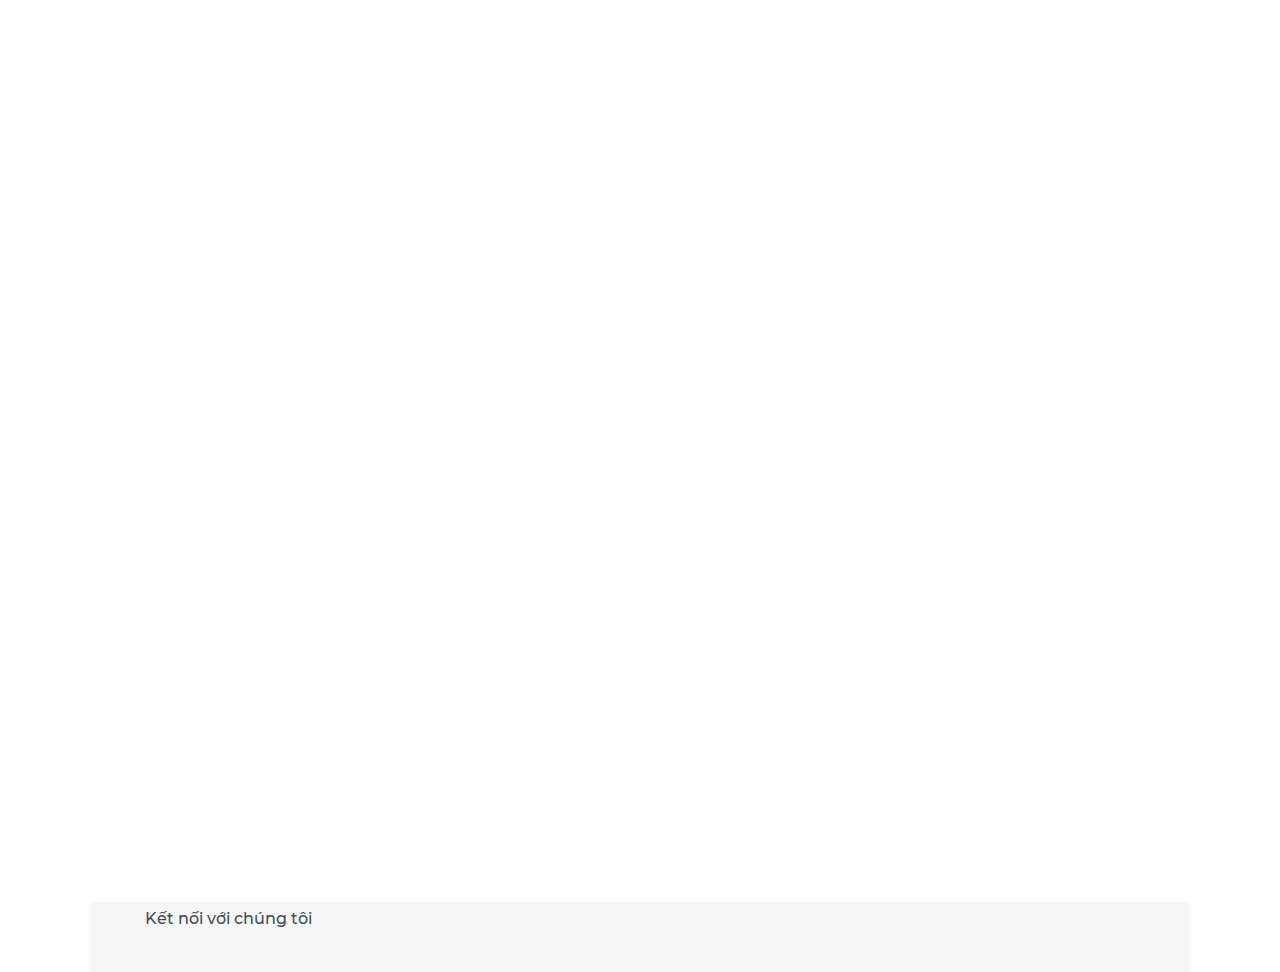
==== commit 09f1c8ff: "update full" ====
--- a/html/index.html
+++ b/html/index.html
@@ -58,26 +58,31 @@
                             <div class="swiper-wrapper">
                                 <div class="swiper-slide">
                                     <div class="fs-pic">
-                                        <img class="cmPic fs-lazy"
+                                        <img class="fs-pc pcPic fs-lazy"
                                             src="[data-uri]"
                                             data-src="images/banner.jpg" alt="Mừng sinh nhật rộn ràng">
+                                        <img class="fs-sp spPic fs-lazy"
+                                            src="[data-uri]"
+                                            data-src="images/banner-sp.jpg" alt="Mừng sinh nhật rộn ràng">
                                     </div>
                                 </div>
                                 <div class="swiper-slide">
                                     <div class="fs-pic">
-                                        <img class="cmPic fs-lazy"
+                                        <img class="fs-pc pcPic fs-lazy"
                                             src="[data-uri]"
                                             data-src="images/banner.jpg" alt="Mừng sinh nhật rộn ràng">
+                                            <img class="fs-sp spPic fs-lazy"
+                                            src="[data-uri]"
+                                            data-src="images/banner-sp.jpg" alt="Mừng sinh nhật rộn ràng">
                                     </div>
                                 </div>
                             </div>
                         </div>
                         <div class="swiper-pagination"></div>
                     </div>
-
-                    <div class="box-form">
-                        <!-- add class is-form vào form-inr nếu nhập xong ô input nhập mã hoá đơn -->
-                       <div class="form-inr is-form">
+                    <!-- add class is-form vào form-inr nếu nhập xong ô input nhập mã hoá đơn -->
+                    <div class="box-form is-form">
+                       <div class="form-inr">
                            <div class="box-input-code">
                                <h2>NHẬP THÔNG TIN & RINH QUÀ NGAY NÀO</h2>
                                <div class="fs-form">
@@ -215,7 +220,8 @@
                 <div class="fs-inr text-list-inr">
                     <div class="fs-box">
                         <div class="fs-txt">
-                            <p>Danh sách khách hàng trúng thưởng theo ngày <span class="open-popup" data-href="popup-list-customer.html"> >> Click xem ngay</span> </p>
+                            <p>Danh sách khách hàng trúng thưởng theo ngày <br class="fs-sp">
+                                <span class="open-popup" data-href="popup-list-customer.html"> >> Click xem ngay</span> </p>
                         </div>
                     </div>
                 </div>
@@ -225,176 +231,234 @@
                     <div class="fs-bg">
                         <div class="cmBg fs-lazy" data-src="images/bg-rank.jpg"></div>
                     </div>
-                    <div class="box-rank">
-                        <div class="rank-outer">
-                            <div class="small-title">DANH SÁCH KHÁCH HÀNG <span>TRÚNG THƯỞNG - TUẦN 1</span></div>
-                            <div class="rank-outer-inr">
-                                <div class="box-rank-top">
-                                    <div class="item-rank-top">
-                                        <div class="outer-pic">
-                                            <div class="fs-pic">
-                                                <img class="cmPic fs-lazy"
-                                                    src="[data-uri]"
-                                                    data-src="images/avarta.png" alt="logo">
-                                            </div>
-                                        </div>
-                                        <div class="txt-prize">TRÚNG IPAD PRO 11 - WIFI 2020</div>
-                                    </div>
-                                </div>
-                                <div class="box-list-rank">
-                                    <div class="item-rank">
-                                        <div class="box-avt">
-                                            <div class="avt-inr">
+                    <div class="fs-box">
+                        <div class="box-rank">
+                            <!-- Nếu chưa có thì add class has-empty vào rank-outer-->
+                            <div class="rank-outer">
+                                <div class="small-title">DANH SÁCH KHÁCH HÀNG 
+                                    <br class="fs-sp"><span>TRÚNG THƯỞNG - TUẦN 1</span></div>
+                                <div class="rank-outer-inr">
+                                    <div class="box-rank-top">
+                                        <div class="item-rank-top">
+                                            <div class="outer-pic">
                                                 <div class="fs-pic">
                                                     <img class="cmPic fs-lazy"
                                                         src="[data-uri]"
                                                         data-src="images/avarta.png" alt="logo">
                                                 </div>
-                                            </div>
-                                        </div>
-                                        <div class="box-prize">
-                                            <div class="fs-pic">
-                                                <img class="cmPic fs-lazy"
-                                                    src="[data-uri]"
-                                                    data-src="images/button-rank.png" alt="logo">
-                                            </div>
-                                            <div class="text-prize">1 chỉ vàng SJC 999</div>
-                                        </div>
-                                    </div>
-                                    <div class="item-rank">
-                                        <div class="box-avt">
-                                            <div class="avt-inr">
+                                                <div class="txt-prize">TRÚNG IPAD PRO 11 - WIFI 2020</div>
+                                            </div>
+                                            
+                                        </div>
+                                    </div>
+                                    <div class="box-list-rank">
+                                        <div class="item-rank">
+                                            <div class="box-avt">
+                                                <div class="avt-inr">
+                                                    <div class="fs-pic">
+                                                        <img class="cmPic fs-lazy"
+                                                            src="[data-uri]"
+                                                            data-src="images/avarta.png" alt="logo">
+                                                    </div>
+                                                </div>
+                                            </div>
+                                            <div class="box-prize">
                                                 <div class="fs-pic">
                                                     <img class="cmPic fs-lazy"
                                                         src="[data-uri]"
-                                                        data-src="images/avarta.png" alt="logo">
-                                                </div>
-                                            </div>
-                                        </div>
-                                        <div class="box-prize">
-                                            <div class="fs-pic">
-                                                <img class="cmPic fs-lazy"
-                                                    src="[data-uri]"
-                                                    data-src="images/button-rank.png" alt="logo">
-                                            </div>
-                                            <div class="text-prize">1 chỉ vàng SJC 999</div>
-                                        </div>
-                                    </div>
-                                    <div class="item-rank">
-                                        <div class="box-avt">
-                                            <div class="avt-inr">
+                                                        data-src="images/button-rank.png" alt="logo">
+                                                </div>
+                                                <div class="text-prize">1 chỉ vàng SJC 999</div>
+                                            </div>
+                                        </div>
+                                        <div class="item-rank">
+                                            <div class="box-avt">
+                                                <div class="avt-inr">
+                                                    <div class="fs-pic">
+                                                        <img class="cmPic fs-lazy"
+                                                            src="[data-uri]"
+                                                            data-src="images/avarta.png" alt="logo">
+                                                    </div>
+                                                </div>
+                                            </div>
+                                            <div class="box-prize">
                                                 <div class="fs-pic">
                                                     <img class="cmPic fs-lazy"
                                                         src="[data-uri]"
-                                                        data-src="images/avarta.png" alt="logo">
-                                                </div>
-                                            </div>
-                                        </div>
-                                        <div class="box-prize">
-                                            <div class="fs-pic">
-                                                <img class="cmPic fs-lazy"
-                                                    src="[data-uri]"
-                                                    data-src="images/button-rank.png" alt="logo">
-                                            </div>
-                                            <div class="text-prize">1 chỉ vàng SJC 999</div>
-                                        </div>
-                                    </div>
-                                    <div class="item-rank">
-                                        <div class="box-avt">
-                                            <div class="avt-inr">
+                                                        data-src="images/button-rank.png" alt="logo">
+                                                </div>
+                                                <div class="text-prize">1 chỉ vàng SJC 999</div>
+                                            </div>
+                                        </div>
+                                        <div class="item-rank">
+                                            <div class="box-avt">
+                                                <div class="avt-inr">
+                                                    <div class="fs-pic">
+                                                        <img class="cmPic fs-lazy"
+                                                            src="[data-uri]"
+                                                            data-src="images/avarta.png" alt="logo">
+                                                    </div>
+                                                </div>
+                                            </div>
+                                            <div class="box-prize">
                                                 <div class="fs-pic">
                                                     <img class="cmPic fs-lazy"
                                                         src="[data-uri]"
-                                                        data-src="images/avarta.png" alt="logo">
-                                                </div>
-                                            </div>
-                                        </div>
-                                        <div class="box-prize">
-                                            <div class="fs-pic">
-                                                <img class="cmPic fs-lazy"
-                                                    src="[data-uri]"
-                                                    data-src="images/button-rank.png" alt="logo">
-                                            </div>
-                                            <div class="text-prize">1 chỉ vàng SJC 999</div>
-                                        </div>
-                                    </div>
-                                    <div class="item-rank">
-                                        <div class="box-avt">
-                                            <div class="avt-inr">
+                                                        data-src="images/button-rank.png" alt="logo">
+                                                </div>
+                                                <div class="text-prize">1 chỉ vàng SJC 999</div>
+                                            </div>
+                                        </div>
+                                        <div class="item-rank">
+                                            <div class="box-avt">
+                                                <div class="avt-inr">
+                                                    <div class="fs-pic">
+                                                        <img class="cmPic fs-lazy"
+                                                            src="[data-uri]"
+                                                            data-src="images/avarta.png" alt="logo">
+                                                    </div>
+                                                </div>
+                                            </div>
+                                            <div class="box-prize">
                                                 <div class="fs-pic">
                                                     <img class="cmPic fs-lazy"
                                                         src="[data-uri]"
-                                                        data-src="images/avarta.png" alt="logo">
-                                                </div>
-                                            </div>
-                                        </div>
-                                        <div class="box-prize">
-                                            <div class="fs-pic">
-                                                <img class="cmPic fs-lazy"
-                                                    src="[data-uri]"
-                                                    data-src="images/button-rank.png" alt="logo">
-                                            </div>
-                                            <div class="text-prize">1 chỉ vàng SJC 999</div>
-                                        </div>
-                                    </div>
-                                </div>
-                            </div>
-                        </div>
-                        <div class="list-but-week">
-                            <div class="list-but-inr">
-                                <div class="item-but active">
-                                    <div class="fs-box-but">
-                                        <button class="fs-but">TUẦN 1</button>
-                                    </div>
-                                </div>
-                                <div class="item-but">
-                                    <div class="fs-box-but">
-                                        <button class="fs-but">TUẦN 2</button>
-                                    </div>
-                                </div>
-                                <div class="item-but">
-                                    <div class="fs-box-but">
-                                        <button class="fs-but">TUẦN 3</button>
-                                    </div>
-                                </div>
-                                <div class="item-but">
-                                    <div class="fs-box-but">
-                                        <button class="fs-but">TUẦN 4</button>
-                                    </div>
-                                </div>
-                            </div>
-                        </div>
-                    </div>
-                    <div class="box-tnc">
-                        <div class="tnc-inr">
-                            <div class="small-title">THỂ LỆ CHƯƠNG TRÌNH</div>
-                            <div class="box-scroll-tnc">
-                                <div class="content-tnc">
-                                    <p>1. Lorem ipsum dolor sit amet consectetur, adipisicing elit. In, error?</p>
-                                    <p>1. Lorem ipsum dolor sit amet consectetur, adipisicing elit. In, error?</p>
-                                    <p>1. Lorem ipsum dolor sit amet consectetur, adipisicing elit. In, error?</p>
-                                    <p>1. Lorem ipsum dolor sit amet consectetur, adipisicing elit. In, error?</p>
-                                    <p>1. Lorem ipsum dolor sit amet consectetur, adipisicing elit. In, error?</p>
-                                    <p>1. Lorem ipsum dolor sit amet consectetur, adipisicing elit. In, error?</p>
-                                    <p>1. Lorem ipsum dolor sit amet consectetur, adipisicing elit. In, error?</p>
-                                    <p>1. Lorem ipsum dolor sit amet consectetur, adipisicing elit. In, error?</p>
-                                    <p>1. Lorem ipsum dolor sit amet consectetur, adipisicing elit. In, error?</p>
-                                    <p>1. Lorem ipsum dolor sit amet consectetur, adipisicing elit. In, error?</p>
-                                    <p>1. Lorem ipsum dolor sit amet consectetur, adipisicing elit. In, error?</p>
-                                    <p>1. Lorem ipsum dolor sit amet consectetur, adipisicing elit. In, error?</p>
-                                    <p>1. Lorem ipsum dolor sit amet consectetur, adipisicing elit. In, error?</p>
-                                    <p>1. Lorem ipsum dolor sit amet consectetur, adipisicing elit. In, error?</p>
-                                    <p>1. Lorem ipsum dolor sit amet consectetur, adipisicing elit. In, error?</p>
-                                    <p>1. Lorem ipsum dolor sit amet consectetur, adipisicing elit. In, error?</p>
-                                    <p>1. Lorem ipsum dolor sit amet consectetur, adipisicing elit. In, error?</p>
-                                    <p>1. Lorem ipsum dolor sit amet consectetur, adipisicing elit. In, error?</p>
-                                    <p>1. Lorem ipsum dolor sit amet consectetur, adipisicing elit. In, error?</p>
-                                    <p>1. Lorem ipsum dolor sit amet consectetur, adipisicing elit. In, error?</p>
-                                    <p>1. Lorem ipsum dolor sit amet consectetur, adipisicing elit. In, error?</p>
-                                    <p>1. Lorem ipsum dolor sit amet consectetur, adipisicing elit. In, error?</p>
-                                    <p>1. Lorem ipsum dolor sit amet consectetur, adipisicing elit. In, error?</p>
-                                    <p>1. Lorem ipsum dolor sit amet consectetur, adipisicing elit. In, error?</p>
-                                    <p>1. Lorem ipsum dolor sit amet consectetur, adipisicing elit. In, error?</p>
+                                                        data-src="images/button-rank.png" alt="logo">
+                                                </div>
+                                                <div class="text-prize">1 chỉ vàng SJC 999</div>
+                                            </div>
+                                        </div>
+                                        <div class="item-rank">
+                                            <div class="box-avt">
+                                                <div class="avt-inr">
+                                                    <div class="fs-pic">
+                                                        <img class="cmPic fs-lazy"
+                                                            src="[data-uri]"
+                                                            data-src="images/avarta.png" alt="logo">
+                                                    </div>
+                                                </div>
+                                            </div>
+                                            <div class="box-prize">
+                                                <div class="fs-pic">
+                                                    <img class="cmPic fs-lazy"
+                                                        src="[data-uri]"
+                                                        data-src="images/button-rank.png" alt="logo">
+                                                </div>
+                                                <div class="text-prize">1 chỉ vàng SJC 999</div>
+                                            </div>
+                                        </div>
+                                    </div>
+                                </div>
+                                <div class="fs-box-empty">
+                                    <p>Chưa có dữ liệu tuần</p>
+                                </div>
+                            </div>
+                            <div class="list-but-week">
+                                <div class="list-but-inr">
+                                    <div class="item-but active">
+                                        <div class="fs-box-but">
+                                            <button class="fs-but">TUẦN 1</button>
+                                        </div>
+                                    </div>
+                                    <div class="item-but">
+                                        <div class="fs-box-but">
+                                            <button class="fs-but">TUẦN 2</button>
+                                        </div>
+                                    </div>
+                                    <div class="item-but">
+                                        <div class="fs-box-but">
+                                            <button class="fs-but">TUẦN 3</button>
+                                        </div>
+                                    </div>
+                                    <div class="item-but">
+                                        <div class="fs-box-but">
+                                            <button class="fs-but">TUẦN 4</button>
+                                        </div>
+                                    </div>
+                                </div>
+                            </div>
+                        </div>
+                        <div class="box-tnc">
+                            <div class="tnc-inr">
+                                <div class="small-title">THỂ LỆ CHƯƠNG TRÌNH</div>
+                                <div class="box-scroll-tnc">
+                                    <div class="content-tnc">
+                                        <p>1. Tên chương trình khuyến mãi: <strong>SINH NHẬT RỘN RÀNG, SĂN IPHONE TRÚNG VÀNG</strong></p>
+                                        <p>2. Thời gian diễn ra: 05/12/2020 - 31/12/2020</p>
+                                        <p>3. Đối tượng áp dụng: Tất cả các khách hàng mua sắm tại hệ thống 68 nhà thuốc Trung Sơn và website 
+                                            <a href="https://trungsoncare.com/" target="_blank">https://trungsoncare.com/</a>  trong thời gian diễn ra chương trình.</p>
+                                        <p>4. Địa điểm áp dụng: Toàn Quốc</p>
+                                        <p>5. Hình thức khuyến mại: VÒNG QUAY TRÚNG THƯỞNG & BỐC THĂM MAY MẮN</p>
+                                        <p>6. Nội dung chi tiết:</p>
+                                        <p>Từ ngày 05/12 – 31/12/2020, khi mua hàng tại Trung Sơn Pharma, quý khách hàng sẽ có cơ hội tham gia </p>
+                                        <p>A. “Vòng quay trúng thưởng” được diễn ra mỗi ngày với hàng ngàn quà tặng vô cùng hấp dẫn.</p>
+                                        <p>B. “Bốc thăm may mắn” được diễn ra hằng tuần với cơ hội rinh ngay phần thưởng siêu giá trị: 20 chỉ vàng <strong>SJC 9999</strong>, 
+                                            3 <strong>Ipad Pro 11” Wifi 2020</strong> và đặc biệt là siêu phẩm <strong>Iphone 12 Pro Max</strong> vào tuần lễ sinh nhật Trung Sơn.</p>
+                                        <p><strong>Cách thức tham gia:</strong> Với tất cả đơn hàng hoặc mỗi hóa đơn mua hàng trị giá từ 50.000Đ tại 
+                                            Trung Sơn Pharma, quý khách hàng sẽ nhận được 01 mã tham gia chương trình khuyến mãi tại: <strong>sinhnhat.trungsoncare.com</strong></p>
+                                        <p>Mỗi mã hóa đơn sẽ tương ứng với 01 mã tham gia, khách hàng đăng nhập vào trang sinhnhat.trungsoncare.com nhập mã hóa đơn để tham gia 
+                                            “vòng quay trúng thưởng”. Mã tham gia mỗi ngày sẽ được tổng hợp cho chương trình “Bốc thăm may mắn” mỗi tuần.</p>
+                                        <p>5. Cơ cấu giải thưởng: </p>
+                                        <p>- Vòng quay trúng thưởng: Voucher mua hàng, Túi xách, Gel rửa tay.</p>
+                                        <p>- Bốc thăm may mắn: 20 chỉ vàng, 3 ipad , 1 iphone 12.</p>
+                                        <p>6. Thời gian, địa điểm và cách thức xác nhận trúng thưởng:</p>
+                                        <p>- Vòng quay trúng thưởng: khách hàng đăng nhập vào trang sinhnhat.trungsoncare.com để nhập mã hóa đơn 
+                                            để tham gia quay số trực tuyến trên website trong thời gian từ ngày 05/12 -31/12/2020. Khách hàng 
+                                            trúng thưởng chương trình “vòng quay trúng thưởng” sẽ được cập nhật thông tin tại sinhnhat.trungsoncare.com. 
+                                            Ban tổ chức sẽ liên hệ cho khách trúng thưởng để hướng dẫn nhận quà. 
+                                            Thời gian nhận quà tối đa không quá 10 ngày khi kết quả được công bố.</p>
+                                        <p>- Bốc thăm may mắn: chương trình diễn ra vào 19h thứ 7 hàng tuần bằng hình thức livestream trên fanpage chính thức “Trung Son Pharma”. 
+                                            Khách hàng khi tham gia chương trình “vòng quay trúng thưởng” sẽ được ghi nhận mã tham gia tương ứng với mã hóa đơn mua hàng. 
+                                            Khách trúng thưởng sẽ được ban tổ chức gọi trực tiếp để thông báo xác nhận, tuy nhiên nếu sau 3 lần gọi không liên hệ được thì sẽ tiến hành bốc thăm lại. 
+                                            Mỗi khách hàng chỉ trúng tối đa một phần quà là vàng hoặc ipad pro hoặc iphone 12 pro. 
+                                            Trường hợp kết qủa trùng, khách hàng được chọn quà có giá trị lớn hơn. Phần quà giá trị nhỏ hơn sẽ được tiến hàng bốc thăm lại.</p>
+                                        <p>Link fanpage: <a href="https://www.facebook.com/nhathuoctrungson">https://www.facebook.com/nhathuoctrungson</a></p>
+                                        <div class="table-tnc">
+                                            <ul>
+                                                <li>
+                                                    <div class="tb-week"></div>
+                                                    <div class="tb-time"><p><strong>Thời gian</strong></p></div>
+                                                    <div class="tb-spin"><p><strong>Tiến hành quay số</strong></p></div>
+                                                    <div class="tb-pize"><p><strong>Giải thưởng</strong></p></div>
+                                                </li>
+                                                <li>
+                                                    <div class="tb-week"><p><strong>Tuần 1</strong></p></div>
+                                                    <div class="tb-time"><p>5/12</p></div>
+                                                    <div class="tb-spin"><p>5/12</p></div>
+                                                    <div class="tb-pize"><p>05 chỉ vàng , 01 Ipad</p></div>
+                                                </li>
+                                                <li>
+                                                    <div class="tb-week"><p><strong>Tuần 2</strong></p></div>
+                                                    <div class="tb-time"><p>07 - 13/12</p></div>
+                                                    <div class="tb-spin"><p>13/12</p></div>
+                                                    <div class="tb-pize"><p>05 chỉ vàng, 01 Ipad</p></div>
+                                                </li>
+                                                <li>
+                                                    <div class="tb-week"><p><strong>Tuần 03 (Tuần sinh nhật)</strong></p></div>
+                                                    <div class="tb-time"><p>13 - 19/12</p></div>
+                                                    <div class="tb-spin"><p>20/12</p></div>
+                                                    <div class="tb-pize"><p>05 chỉ vàng, 01 Iphone 12</p></div>
+                                                </li>
+                                                <li>
+                                                    <div class="tb-week"><p><strong>Tuần 04</strong></p></div>
+                                                    <div class="tb-time"><p>20 - 30/12</p></div>
+                                                    <div class="tb-spin"><p>31/12</p></div>
+                                                    <div class="tb-pize"><p>05 chỉ vàng, 01 Ipad</p></div>
+                                                </li>
+                                            </ul>
+                                        </div>
+                                        <p>* Lưu ý: Giải thưởng không có giá trị quy đổi thành tiền mặt.</p>
+                                        <p>7. Điều kiện tham gia</p>
+                                        <p>- Khách hàng mua hàng tại hệ thống 68 Nhà thuốc Trung Sơn và website 
+                                            <a href="https://trungsoncare.com/" target="_blank">https://trungsoncare.com/</a> trong thời gian từ 05/12/2020 - 31/12/2020.</p>
+                                        <p>- Kết quả trúng thưởng và thông tin chương trình sẽ được cập nhập tại: <strong>sinhnhat.trungsoncare.com</strong></p>
+                                        <p>- Mã số tham gia sẽ tương ứng với mã hóa đơn khi mua hàng.</p>
+                                        <p>- Khách hàng trúng thưởng “Bốc thăm may mắn” sẽ được Trung Sơn Pharma liên hệ trực tiếp để hướng dẫn cách thức nhận quà.</p>
+                                        <p>- Ban tổ chức có toàn quyền sử dụng thông tin, hình ảnh của Người tham gia chương trình trên các 
+                                            kênh thông tin của chương trình & các phương tiện truyền thông khác.</p>
+                                        <p>- Trong trường hợp mâu thuẫn và khiếu nại thì quyết định của Trung Sơn Pharma là quyết định cuối cùng.</p>
+                                        <p>- Đầu mối giải đáp thắc liên quan đến chương trình xin vui lòng liên hệ hotline 1800558898.</p>
+                                    </div>
                                 </div>
                             </div>
                         </div>
@@ -408,16 +472,22 @@
                             <div class="swiper-wrapper">
                                 <div class="swiper-slide">
                                     <div class="fs-pic">
-                                        <img class="cmPic fs-lazy"
+                                        <img class="fs-pc pcPic fs-lazy"
                                             src="[data-uri]"
                                             data-src="images/slider.jpg" alt="Mừng sinh nhật rộn ràng">
+                                        <img class="fs-sp spPic fs-lazy"
+                                            src="[data-uri]"
+                                            data-src="images/slider-sp.jpg" alt="Mừng sinh nhật rộn ràng">
                                     </div>
                                 </div>
                                 <div class="swiper-slide">
                                     <div class="fs-pic">
-                                        <img class="cmPic fs-lazy"
+                                        <img class="fs-pc pcPic fs-lazy"
                                             src="[data-uri]"
                                             data-src="images/slider.jpg" alt="Mừng sinh nhật rộn ràng">
+                                        <img class="fs-sp spPic fs-lazy"
+                                            src="[data-uri]"
+                                            data-src="images/slider-sp.jpg" alt="Mừng sinh nhật rộn ràng">
                                     </div>
                                 </div>
                             </div>
--- a/html/css/layout.css
+++ b/html/css/layout.css
@@ -792,6 +792,9 @@
 
 
 	/* Footer */
+	.footer-inr {
+		max-width: 110rem;
+	}
 	.footer-top p, .fs-social p {
 		font-size: 1.6rem;
 	}
@@ -808,127 +811,34 @@
 	}
 
 	/*HEADER AREA*/
-	.fs-header{
-		position:fixed;
-		left:0;
-		top:0;
-		width:100%;
-		height:auto;
-	}
-	.hotline-inr{
-		padding:0 5.83333vw 0 0;
-		height:100%;
-	}
-	.header-top{
-		height:20vw;
-		padding:0;
-	}
-	.nav-but{
-		position:absolute;
-		left:3.61111vw;
-		top:7.87037vw;
-		width:8.3333vw;
-		height:6.0185vw;
-		background:url(../images/menu-icon.png) no-repeat center center;
-		background-size:100% auto;
-		cursor:pointer;
-		z-index:2;
-	}
-	.logo{
-		left:50%;
-		top:3.98vw;
-		width:15.64vw;
-		margin-left:-7.82vw;
-	}
-	.header-bot{
-		position:fixed;
-		top:0;
-		left:0;
-		width:100%;
-		height:100vh;
-		z-index:10;
-		-webkit-transform:translateX(-100%);
-		transform:translateX(-100%);
-		background-color:#fff;
-		overflow:hidden;
-	}
-	.nav-title {
-		position:relative;
-		display:block;
-		width:100%;
-		height:auto;
-	}
-	.close-menu{
-		position:absolute;
-		right:8.3333vw;
-		top:7.4vw;
-		width:4.7222vw;
-		height:auto;
-		z-index:3;
-		cursor:pointer;
-	}
-	.close-menu img{
-		width:100%;
-	}
-	.fs-navigation {
-        position:absolute;
-        top:0;
-        left:0;
-        width:100%;
-		height:100%;
-		overflow:hidden;
-		overflow-y:auto;
-		-webkit-overflow-scrolling:touch;
-	}
-	.fs-navigation ul{
-		display:block;
-		width:100%;
-		margin:0;
-	}
-	.fs-navigation > ul{
-		position:relative;
-		width:96%;
-		margin:0 auto;
-		border-top:1px solid #6a6a6a;
-		overflow:hidden;
-	}
-    .fs-navigation li {
-		position:static;
-		display:block;
-		margin:0 0 1px 0;
-		padding:0;
-		height:auto;
-	}
-	.fs-navigation li.fs-sp{
-		display:block;
-	}
-	.fs-navigation li a {
-		padding:0;
-		color:#191919;
-		font-size:3.426vw;
-		text-align:left;
-	}
-	.toggleMenu{
-		position:absolute;
-		right:4vw;
-		top:2.2vw;
-		width:9.375vw;
-		height:9.375vw;
-		cursor:pointer;
-		z-index:2;
-	}
-  .open-menu{
-		height:100%;
-		overflow:hidden;
-	}
-	.open-menu .header-bot {
-		-webkit-transform:none;
-		transform:none;
-	}
+	.hdr-inr {
+		padding: 1.0791% 2%;
+	}
+	.logo {
+		flex: 0 0 33vw;
+		width: 33vw;
+	}
+	.fs-nav {
+		flex: 0 0 58%;
+		max-width: 58%;
+	}
+	.item-nav p, .item-nav p a {
+		font-size: 3.2vw;
+	}
+	.item-nav .tel {
+		font-size: 3.8vw;
+	}
+
+
+
 
 
 	/*Page*/
-
+	.swiper-pagination-bullet {
+		width: 2vw;
+		height: 2vw;
+		margin: 0 0.666vw;
+	}
 
 
 	/*Title*/
@@ -937,6 +847,26 @@
 	}
 	.fs-title{
 		margin-bottom:7.4vw;
+	}
+
+
+	/* Page input */
+	.fs-group {
+		margin-bottom: 2vw;
+	}
+	.fs-group input[type='text'], .fs-group input[type='email'], .fs-group input[type='number'], .fs-group input[type='password'] {
+		height: 10.6666vw;
+		line-height: 10.666vw;
+		font-size: 5.3333vw;
+		padding: 0 2vw;
+		-webkit-border-radius: 1.333vw;
+		border-radius: 1.333vw;
+	}
+	.fs-but {
+		height: 10.6666vw;
+		-webkit-border-radius: 1.333vw;
+		border-radius: 1.333vw;
+		font-size: 3.5vw;
 	}
 	
 
@@ -974,6 +904,19 @@
 		font-size:2.6vw;
 	} */
 
+	.footer-top {
+		padding: 5%;
+	}
+	.footer-top p, .fs-social p {
+		font-size: 3.5vw;
+	}
+	.footer-bot .fs-social {
+		padding: 3% 5%;
+	}
+	.fs-social p {
+		font-size: 3.5vw;
+		margin-bottom: 3%;
+	}
 }
 @media screen and (max-width:520px) { 
 
--- a/html/css/layout-detail.css
+++ b/html/css/layout-detail.css
@@ -104,7 +104,7 @@
 }
 
 html, body{
-    font-family:'Open Sans';
+    font-family:'Montserrat';
     font-weight:400;
 	font-style:normal;
 }
--- a/html/css/home.css
+++ b/html/css/home.css
@@ -6,6 +6,10 @@
     max-width: 139rem;
     margin: 0 auto;
     padding: 1rem 0 0 0;
+}
+.banner-box{
+    position: relative;
+    display: block;
 }
 .banner-box .swiper-pagination{
     bottom: 7%;
@@ -287,6 +291,12 @@
 .info-product p{
     font-size: 1.4rem;
     color: #484849;
+    display: -webkit-box;
+    max-width: 100%;
+    -webkit-line-clamp: 3;
+    -webkit-box-orient: vertical;
+    overflow: hidden;
+    text-overflow: ellipsis;
 }
 .product-off-price{
     margin-bottom: 4.5161%;
@@ -423,16 +433,46 @@
     background-color: #000;
     padding: 2% 0;
 }
+.rank-inr .fs-box{
+    width: 86.3309%;
+    margin: 0 auto
+}
 .box-rank{
     position: relative;
     display: block;
-    width: 86.3309%;
     margin: 0 auto 2.1582% auto;
     padding-top: 1.8%;
     background-color: #fff;
     -webkit-border-radius: 8px;
     border-radius: 8px;
 }
+.rank-outer-inr{
+    position: relative;
+    display: block;
+}
+.fs-box-empty{
+    position: absolute;
+    text-align: center;
+    left: 50%;
+    top: 50%;
+    width: 100%;
+    -webkit-transform: translate(-50%, -50%);
+    transform: translate(-50%, -50%);
+    display: none;
+}
+.fs-box-empty p{
+    font-size: 2.5rem;
+    font-weight: 700;
+    color: #000;
+    text-transform: uppercase;
+}
+.has-empty .fs-box-empty{
+    display: block;
+}
+.has-empty .rank-outer-inr{
+    display: none;
+}
+
 .rank-outer{
     position: relative;
     display: block;
@@ -442,6 +482,7 @@
     padding: 0 6.6666% 2.08333% 6.6666%;
     -webkit-border-radius: 8px;
     border-radius: 8px;
+    min-height: 35rem;
 }
 .rank-outer .small-title{
     font-size: 2.5rem;
@@ -467,6 +508,7 @@
     background: url(../images/rank-1.png) no-repeat center center;
     background-size: cover;
     padding: 5.59% 0;
+    text-align: center;
 }
 .item-rank-top .outer-pic{
     position: relative;
@@ -503,11 +545,14 @@
 }
 .item-rank-top .txt-prize{
     position: absolute;
-    bottom: 8%;
-    left: 18%;
-    font-size: 1.2rem;
+    bottom: -22%;
+    left: 50%;
+    font-size: 1.1rem;
     font-weight: 700;
     color: #96610c;
+    white-space: nowrap;
+    -webkit-transform: translateX(-50%);
+    transform: translateX(-50%);
 }
 .box-list-rank{
     position: relative;
@@ -579,6 +624,10 @@
     -webkit-transform: translate(-50%, -50%);
     transform: translate(-50%, -50%);
     text-transform: uppercase;
+    max-width: 100%;
+    overflow: hidden;
+    white-space: nowrap;
+    text-overflow: ellipsis;
 }
 
 .list-but-week{
@@ -617,7 +666,6 @@
 .box-tnc{
     position: relative;
     display: block;
-    width: 86.3309%;
     margin: 0 auto;
     padding: 1.4388% 0 2.9166% 0;
     background-color: #fff;
@@ -657,7 +705,63 @@
 .content-tnc p{
     font-size: 1.6rem;
     color: #000;
-}
+    margin-bottom: 1.2%;
+}
+.content-tnc p a{
+    color: #3AA7FC;
+}
+.table-tnc{
+    position: relative;
+    display: block;
+    margin-bottom: 1.2%;
+}
+.table-tnc ul {
+    position: relative;
+    display: block;
+    border-top: 1px solid #000;
+    border-left: 1px solid #000;
+    border-right: 1px solid #000;
+}
+.table-tnc li{
+    position: relative;
+    display: flex;
+    flex-direction: row;
+    flex-wrap: wrap;
+    justify-content: space-between;
+    text-align: center;
+    border-bottom: 1px solid #000;
+}
+.table-tnc li > div{
+    padding: 1%;
+}
+.table-tnc li .tb-week {
+    position: relative;
+    flex: 0 0 12%;
+    max-width: 12%;
+    border-right: 1px solid #000;
+}
+.table-tnc li .tb-time {
+    position: relative;
+    flex: 0 0 25%;
+    max-width: 25%;
+    border-right: 1px solid #000;
+}
+.table-tnc li .tb-spin {
+    position: relative;
+    flex: 0 0 25%;
+    max-width: 25%;
+    border-right: 1px solid #000;
+}
+.table-tnc li .tb-pize {
+    position: relative;
+    flex: 0 0 38%;
+    max-width: 38%;
+}
+.table-tnc li p{
+    font-size: 1.6rem;
+    color: #000;
+}
+
 
 /* Scroll */
 .nicescroll-rails{
@@ -785,8 +889,11 @@
         font-size: 2rem;
     }
     .item-rank-top .txt-prize{
-        left: 18.8%;
         font-size: 0.9rem;
+        bottom: -21%;
+    }
+    .fs-box-empty p {
+        font-size: 2rem;
     }
     .text-prize{
         font-size: 1rem;
@@ -803,4 +910,292 @@
     .content-tnc {
         max-height: 33rem;
     }
+}
+
+@media screen and (max-width: 1100px){
+    .box-form {
+        position: relative;
+        top: auto;
+        left: auto;
+        width: 100%;
+        padding: 5%;
+        -webkit-transform: none;
+        transform: none;
+        background: url(../images/bg-form-sp.jpg) repeat-y center center;
+        background-size: contain;
+    }
+    .banner-box .swiper-pagination {
+        bottom: 2vw;
+        right: 5%;
+    }
+    .box-logo {
+        width: 60%;
+        margin: 0 auto 1.333vw auto;
+    }
+    .box-input-user h2, .box-input-code h2 {
+        font-size: 4vw;
+        margin-bottom: 2vw;
+    }
+    .box-input-code .input-code input[type="text"] {
+        height: 10.6666vw;
+        font-size: 3.5vw;
+    }
+    .box-input-user .fs-group {
+        margin-bottom: 2vw;
+    }
+    .box-input-user .fs-group input[type='text'], 
+    .box-input-user .fs-group input[type='email'], 
+    .box-input-user .fs-group input[type='number'], 
+    .box-input-user .fs-group input[type='password'] {
+        padding: 0 2.666vw;
+        height: 10.666vw;
+        font-size: 3.5vw;
+    }
+    .box-input-user .fs-select-header {
+        padding: 0 2.666vw;
+        height: 10.666vw;
+    }
+    .box-input-user .fs-select-header span {
+        font-size: 3.5vw;
+        left: 2.666vw;
+    }
+    .note p {
+        font-size: 2.666vw;
+        padding-left: 2vw;
+    }
+    .box-input-user .fs-but {
+        height: 10.666vw;
+        font-size: 4.5vw;
+        line-height: 10.666vw;
+        width: 75%;
+    }
+
+
+
+    .text-list-inr {
+        padding: 2.666vw 0;
+        width: 90%;
+    }
+    .text-list-inr .fs-txt {
+        -webkit-border-radius: 1.333vw;
+        border-radius: 1.333vw;
+        padding: 1.3333vw 2.666vw;
+        width: 100%;
+    }
+    .text-list-inr .fs-txt p {
+        font-size: 3vw;
+    }
+
+    .rank-inr {
+        padding: 5% 0;
+    }
+    .rank-inr .fs-box {
+        width: 95%;
+        margin: 0 auto;
+    }
+    .box-rank {
+        margin: 0 auto 5% auto;
+        padding-top: 5%;
+        -webkit-border-radius: 1.333vw;
+        border-radius: 1.333vw;
+    }
+    .rank-outer {
+        padding: 0 5% 5%;
+        -webkit-border-radius: 1.333vw;
+        border-radius: 1.333vw;
+        min-height: 35rem;
+    }
+    .rank-outer .small-title, 
+    .tnc-inr .small-title,
+    .fs-box-empty p {
+        font-size: 4.2vw;
+    }
+    .list-but-week {
+        padding-bottom: 5%;
+    }
+    .list-but-inr .item-but {
+        width: 20.5%;
+        margin: 0 1%;
+    }
+    .list-but-inr .item-but .fs-but {
+        font-size: 3.2vw;
+        height: 8.6666vw;
+    }
+
+    .box-rank-top {
+        margin-bottom: 5%;
+    }
+    .item-rank-top {
+        width: 65%;
+        padding: 10vw 0;
+    }
+    .item-rank{
+        margin-bottom: 2.666vw;
+    }
+    .item-rank:nth-child(1),
+    .item-rank:nth-child(2) {
+        flex: 0 0 50%;
+        max-width: 50%;
+        padding: 0 9.2%;
+    }
+    .item-rank:nth-child(3),
+    .item-rank:nth-child(4),
+    .item-rank:nth-child(5) {
+        flex: 0 0 31.2%;
+        max-width: 31.2%;
+    }
+    .text-prize {
+        font-size: 2vw;
+        padding: 0 2vw;
+    }
+    .item-rank-top .txt-prize {
+        bottom: -6.8vw;
+        font-size: 2vw;
+    }
+
+    .box-tnc {
+        padding: 5% 0;
+        -webkit-border-radius: 1.333vw;
+        border-radius: 1.333vw;
+    }
+    .tnc-inr .small-title {
+        margin-bottom: 3%;
+    }
+    .box-scroll-tnc {
+        padding: 0 4%;
+    }
+    .content-tnc {
+        max-height: 90vw;
+        padding: 4% 5%;
+    }
+    .content-tnc p {
+        font-size: 3vw;
+        margin-bottom: 2vw;
+    }
+    .table-tnc {
+        margin-bottom: 2vw;
+    }
+    .table-tnc li > div {
+        padding: 1.2%;
+    }
+    .table-tnc li p{
+        font-size: 2.2vw;
+    }
+
+
+
+    .product-inr {
+        width: 90%;
+    }
+    .fs-title {
+        margin-bottom: 4vw;
+    }
+    .product-inr .fs-title h2 {
+        font-size: 4.2vw;
+    }
+    .product-inr .fs-title h2::before {
+        width: 130%;
+    }
+    .fs-list-product {
+        justify-content: space-between;
+    }
+    .item-product {
+        flex: 0 0 49%;
+        max-width: 49%;
+        padding: 16% 3% 6% 3%;
+        -webkit-border-radius: 1.3333vw;
+        border-radius: 1.3333vw;
+        margin: 0 0 2% 0;
+    }
+    .item-product .outer-pic {
+        width: 85%;
+        margin: 0 auto 10% auto;
+    }
+    .cart-number {
+        height: 10.6666vw;
+        min-width: 10.6666vw;
+        line-height: 10.6666vw;
+        font-size: 3.2vw;
+    }
+    .info-product .fs-txt {
+        padding: 0;
+        margin-bottom: 7.8387%;
+    }
+    .info-product h3 {
+        font-size: 3.9vw;
+        margin-bottom: 5%;
+    }
+    .info-product p {
+        font-size: 2.8vw;
+        -webkit-line-clamp: 4;
+    }
+    .product-off-price {
+        margin-bottom: 5%;
+        min-height: 12vw;
+    }
+    .product-off-price .price {
+        font-size: 4.5vw;
+    }
+    .off-percent {
+        font-size: 3.2vw;
+    }
+    .item-product .fs-but {
+        width: 70%;
+        font-size: 3.5vw;
+        height: 8.8vw;
+        line-height: 8.8vw;
+        -webkit-border-radius: 0.6666vw;
+        border-radius: 0.6666vw;
+    }
+    .item-product:nth-child(4n + 4) {
+        margin: 0 0 2% 0;
+    }
+
+    .box-pics {
+        display: block;
+    }
+    .item-pic {
+        position: relative;
+        flex: 100%;
+        max-width: 100%;
+    }
+    .item-pic:first-child {
+        padding-right: 0;
+        margin-bottom: 2.66vw;
+    }
+    .item-pic:last-child {
+        padding-left: 0;
+    }
+
+
+    .service-inr {
+        width: 90%;
+        padding: 5vw 0;
+    }
+    .box-services {
+        display: block;
+    }
+    .item-service {
+        position: relative;
+        flex: 0 0 100%;
+        max-width: 100%;
+        margin-bottom: 5vw;
+        font-size: 0;
+    }
+    .item-service:last-child{
+        margin-bottom: 0;
+    }
+    .item-service .fs-pic {
+        width: 14%;
+    }
+    .item-service .fs-txt h3 {
+        font-size: 4.5vw;
+        margin-bottom: 2%;
+    }
+    .item-service .fs-txt {
+        padding-left: 4%;
+    }
+    .item-service .fs-txt p {
+        font-size: 3.5vw;
+    }
 }--- a/html/css/popup.css
+++ b/html/css/popup.css
@@ -4,7 +4,8 @@
 	top:0;
 	width:100vw;
 	height:100vh;
-	background-color:rgba(10,126,0,0.5);
+	/* background-color:rgba(10,126,0,0.5); */
+	background-color:rgba(0,0,0,0.8);
 	z-index:50;
 	text-align:center;
 	display:none;
@@ -255,8 +256,6 @@
     display: block;
     max-height: 35rem;
     overflow: hidden;
-	overflow-y: auto;
-	-webkit-overflow-scrolling: touch;
 }
 .item-list{
 	position: relative;
@@ -402,16 +401,195 @@
 
 }
 
+@media screen and (max-width:840px) and (orientation: landscape) {
+
+}
 
 
 @media screen and (max-width:1100px) {
-	
-
+
+	.close-but {
+		position: absolute;
+		right: -3vw;
+		top: -3vw;
+		width: 10.666vw;
+		height: 10.666vw;
+		line-height: 0;
+		cursor: pointer;
+		z-index: 3;
+	}
+
+
+	.pop-list-customer.popup-inr {
+		-webkit-border-radius: 1.333vw;
+		border-radius: 1.333vw;
+	}
+	.pop-list-customer .fs-box {
+		padding: 5%;
+	}
+	.fs-title-popup {
+		display: block;
+		margin-bottom: 5%;
+	}
+	.fs-small-title{
+		margin-bottom: 5%
+	}
+	.fs-title-popup .fs-small-title p {
+		font-size: 4.5vw;
+	}
+	.box-lookup {
+		flex: 0 0 100%;
+		max-width: 100%;
+	}
+	.box-lookup .fs-group input[type='text'], 
+	.box-lookup .fs-group input[type='number'] {
+		height: 10.666vw;
+		line-height: 10.666vw;
+		font-size: 3.5vw;
+	}
+	.fs-list-inr{
+		display: block;
+		width: 100%;
+		overflow: hidden;
+		overflow-x: auto;
+		overflow-y: auto;
+		-webkit-overflow-scrolling: touch;
+		max-height: 80vw;
+	}
+	.header-list-inr {
+		flex-wrap: nowrap;
+	}
+	.col-customer {
+		height: 10.666vw;
+		line-height: 10.666vw;
+		border-bottom: 1px solid #d4d4d4;
+	}
+	.number-order {
+		flex: 0 0 14%;
+		max-width: 14%;
+	}
+	.number-phone {
+		flex: 0 0 40%;
+		max-width: 40%;
+	}
+	.chanel-phone {
+		flex: 0 0 80%;
+		max-width: 80%;
+	}
+	.time-spin {
+		flex: 0 0 45%;
+		max-width: 45%;
+		border-right: 1px solid #d4d4d4;
+	}
+	.pzie {
+		flex: 0 0 45.9705%;
+		max-width: 45.9705%;
+	}
+	.status {
+		flex: 0 0 8.6%;
+		max-width: 8.6%;
+	}
+	.status {
+		flex: 0 0 30.6%;
+		max-width: 30.6%;
+	}
+	.col-customer.two-line{
+		line-height: inherit;
+	}
+	.list-inr {
+		max-height: inherit;
+		overflow: visible!important;
+		height: auto!important;
+		max-height: initial;
+		cursor: default!important;
+		touch-action: auto!important;
+		width: auto!important;
+	}
+	.item-list{
+		flex-wrap: nowrap;
+	}
+
+	.list-customer{
+		position: relative;
+		display: block;
+		width: 100%;
+	}
+	.item-list{
+		border-bottom: none;
+	}
+	.item-list:nth-child(odd) .col-customer{
+		background-color: #f4f4f4;
+	}
+	.col-customer p {
+		font-size: 2.66vw;
+	}
+	.reset-lh {
+		padding-top: 1.6vw;
+	}
+	.check-status .fs-pic {
+		position: absolute;
+		top: 50%;
+		left: 50%;
+		width: 5.3333vw;
+		height: 5.3333vw;
+		-webkit-transform: translate(-50%, -50%);
+		transform: translate(-50%, -50%);
+	}
+
+
+	.notification .fs-box{
+		border: 1.0666vw solid #fff;
+		-webkit-border-radius: 4vw;
+		border-radius: 4vw;
+		overflow: hidden;
+	}
+	.fs-box-noti .fs-txt {
+		top: 53%;
+		left: 50%;
+		width: 90%;
+		-webkit-transform: translateX(-50%);
+		transform: translateX(-50%);
+	}
+	.fs-box-noti .logo-popup {
+		width: 40%;
+		margin: 0 auto 2% auto;
+	}
+	.area-txt h3 {
+		font-size: 3.5vw;
+		margin-bottom: 3%;
+	}
+	.area-txt p {
+		font-size: 2.666vw;
+		margin-bottom: 1%;
+		padding: 0 5%;
+	}
+	.fs-note span {
+		font-size: 2.66vw;
+	}
+
+
+	.popup-alert .logo-popup {
+		width: 60%;
+	}
+	.box-alert {
+		padding: 0;
+		margin-bottom: 5%;
+		width: 80%;
+		margin: 0 auto 5% auto;
+	}
+	.alert-txt {
+		font-size: 3.2vw;
+		padding: 3.3% 0;
+	}
+	.popup-alert .fs-box-but {
+		width: 58%;
+	}
+	.popup-alert .fs-but{
+		height: 8vw;
+		font-size: 3vw;
+	}
 } 
 
-@media screen and (max-width:840px) and (orientation: landscape) {
-
-}
 
 @media screen and (max-width:700px) {
 
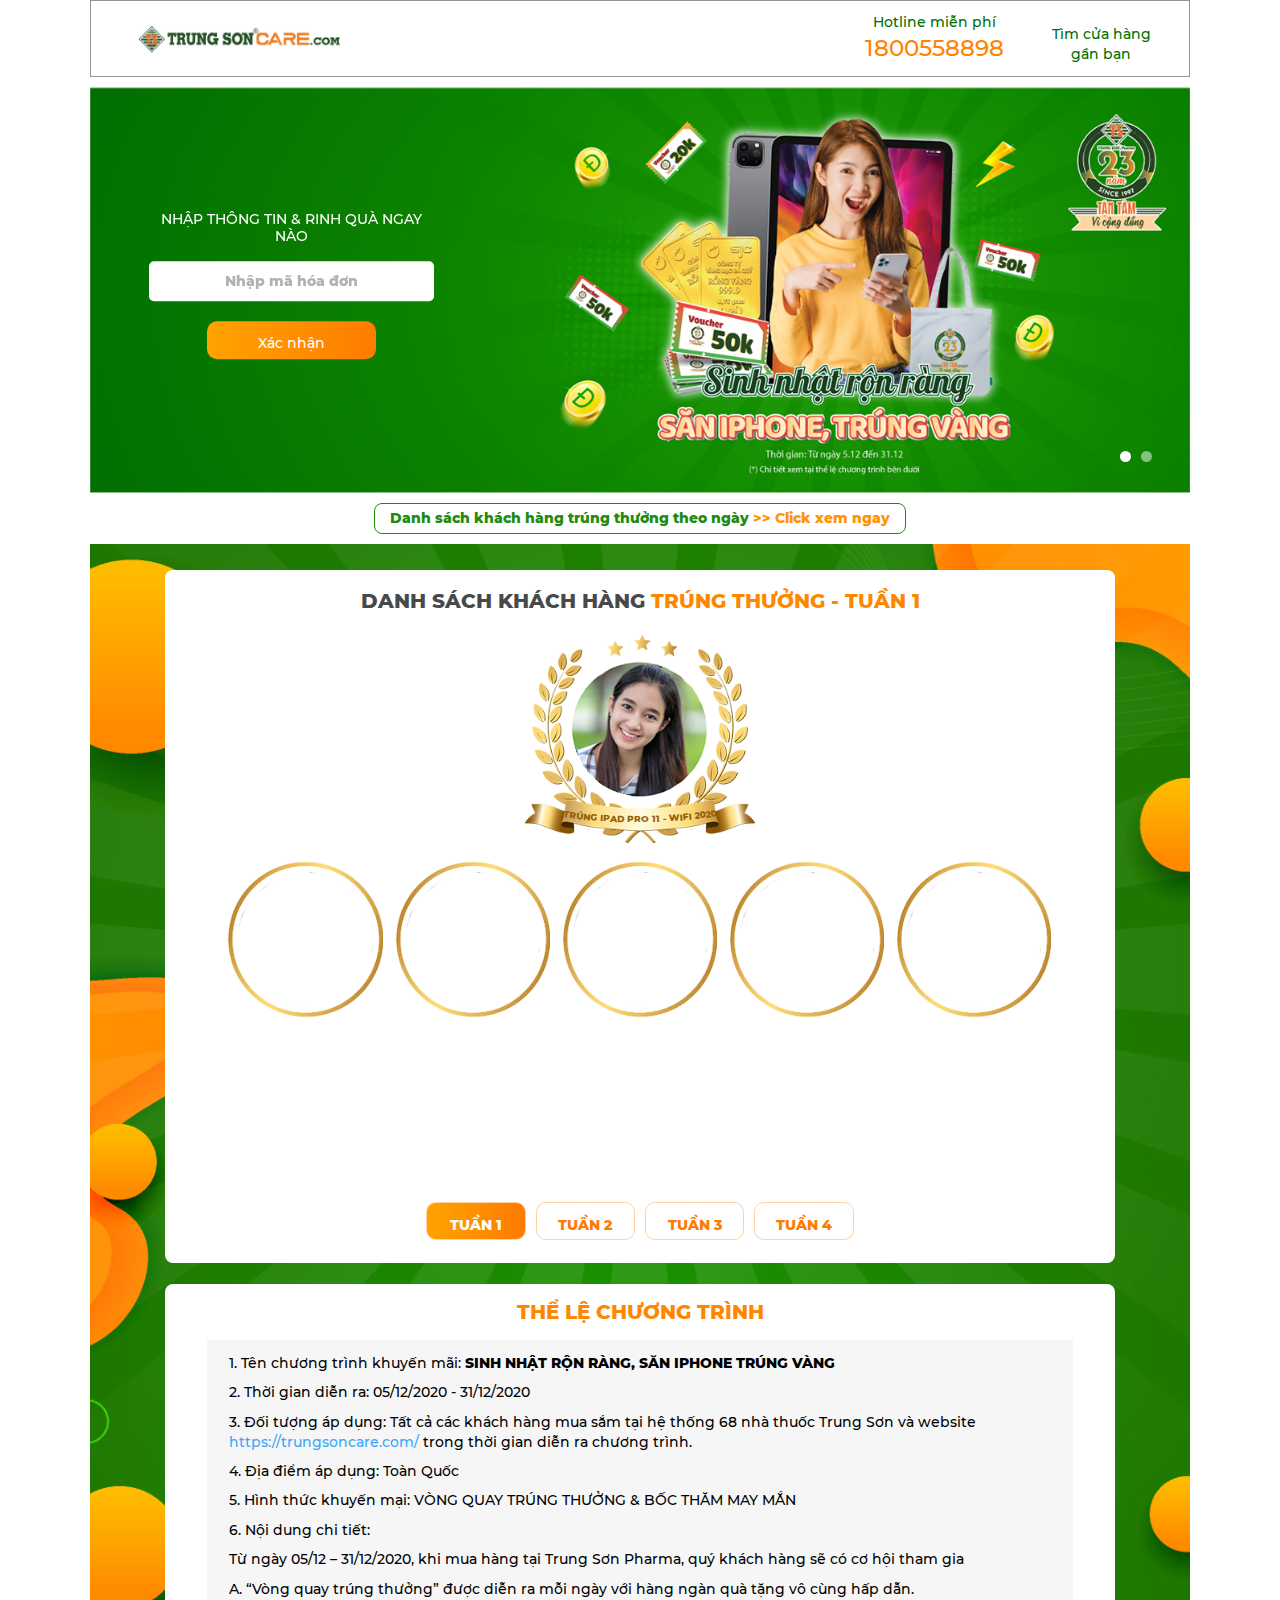
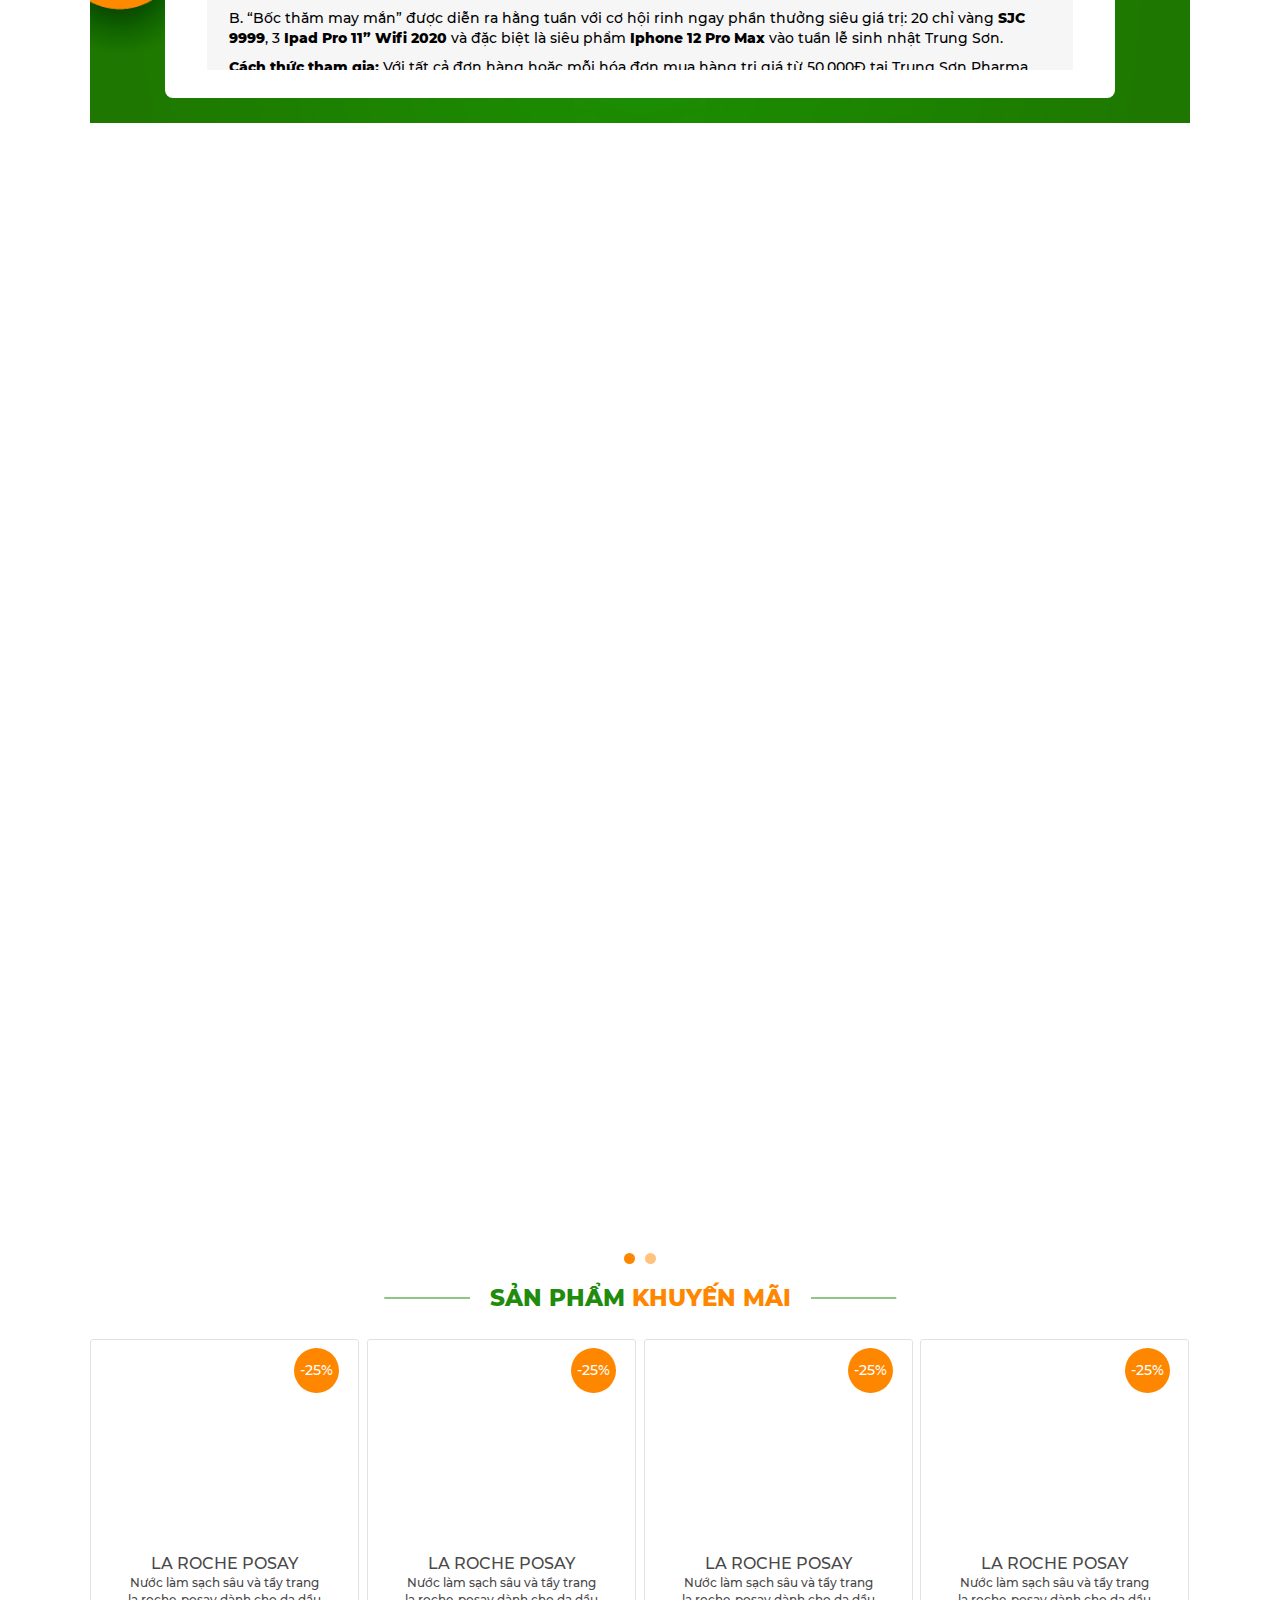
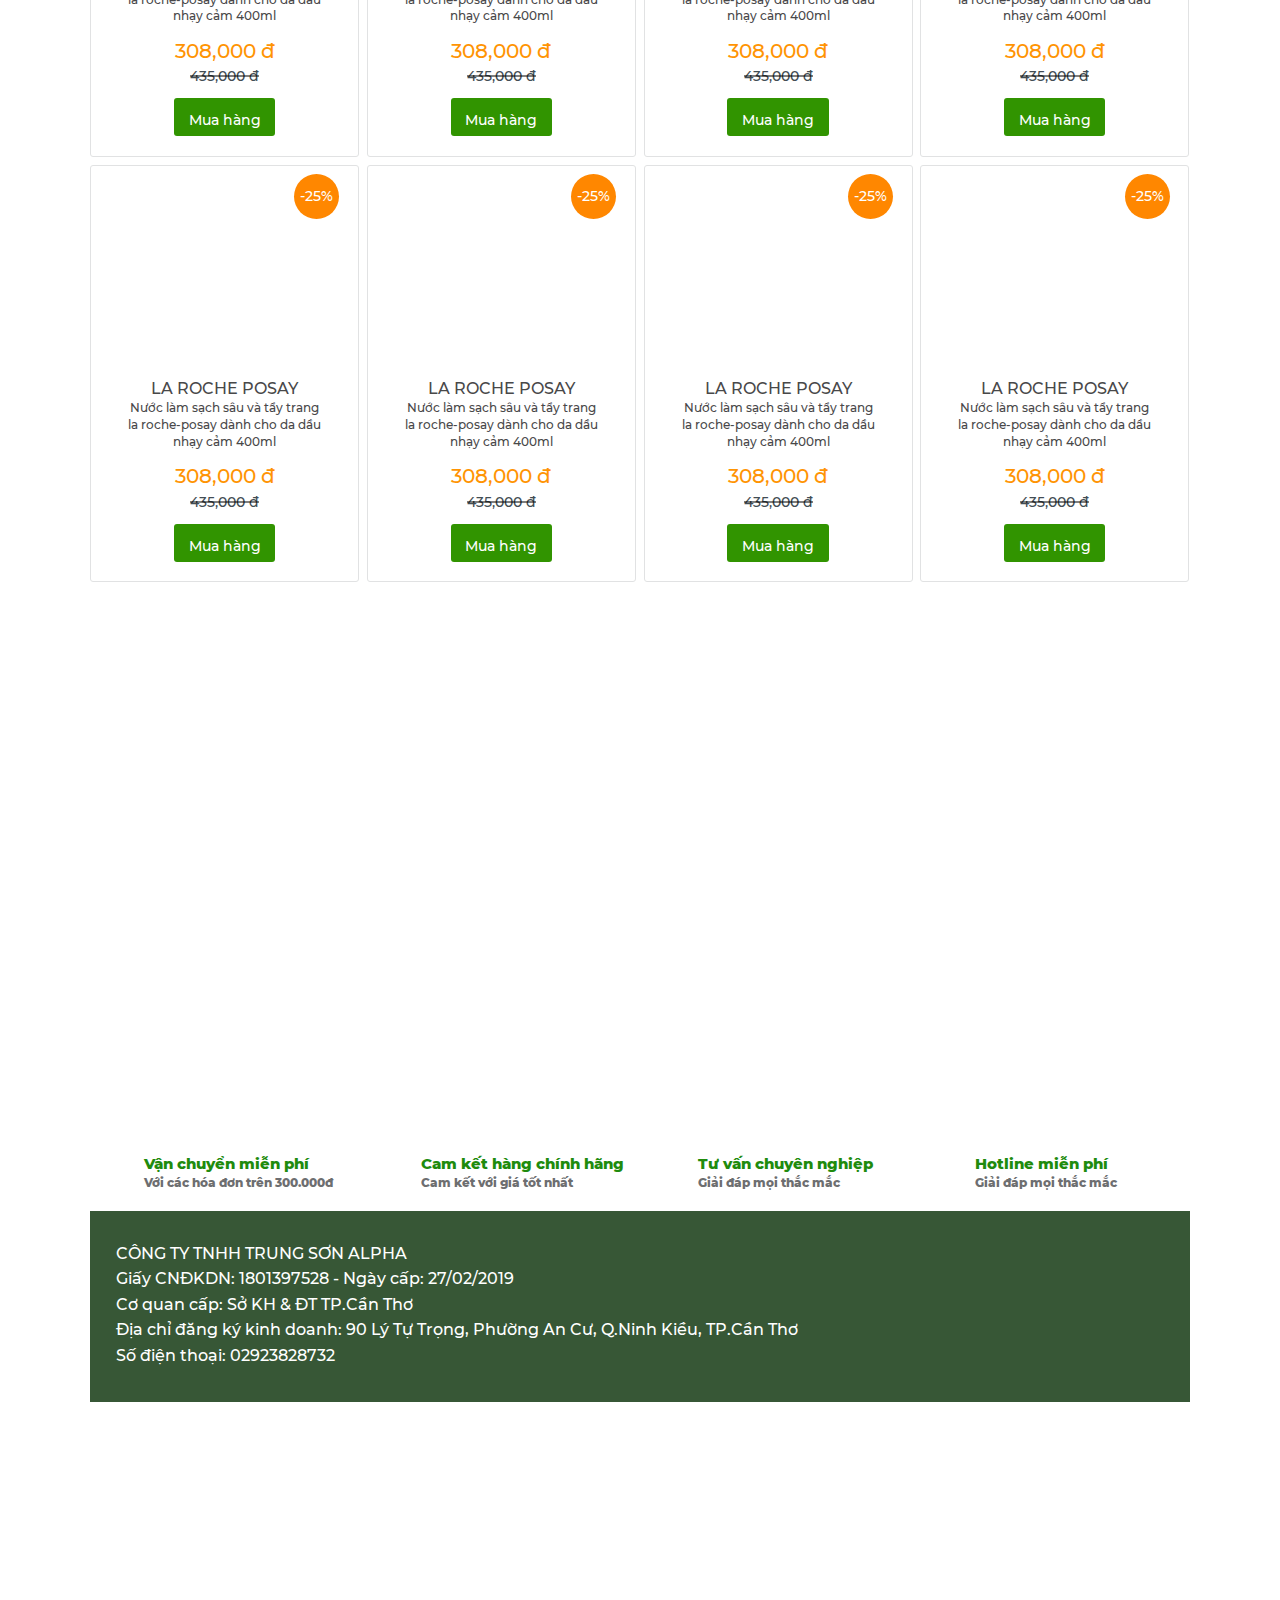
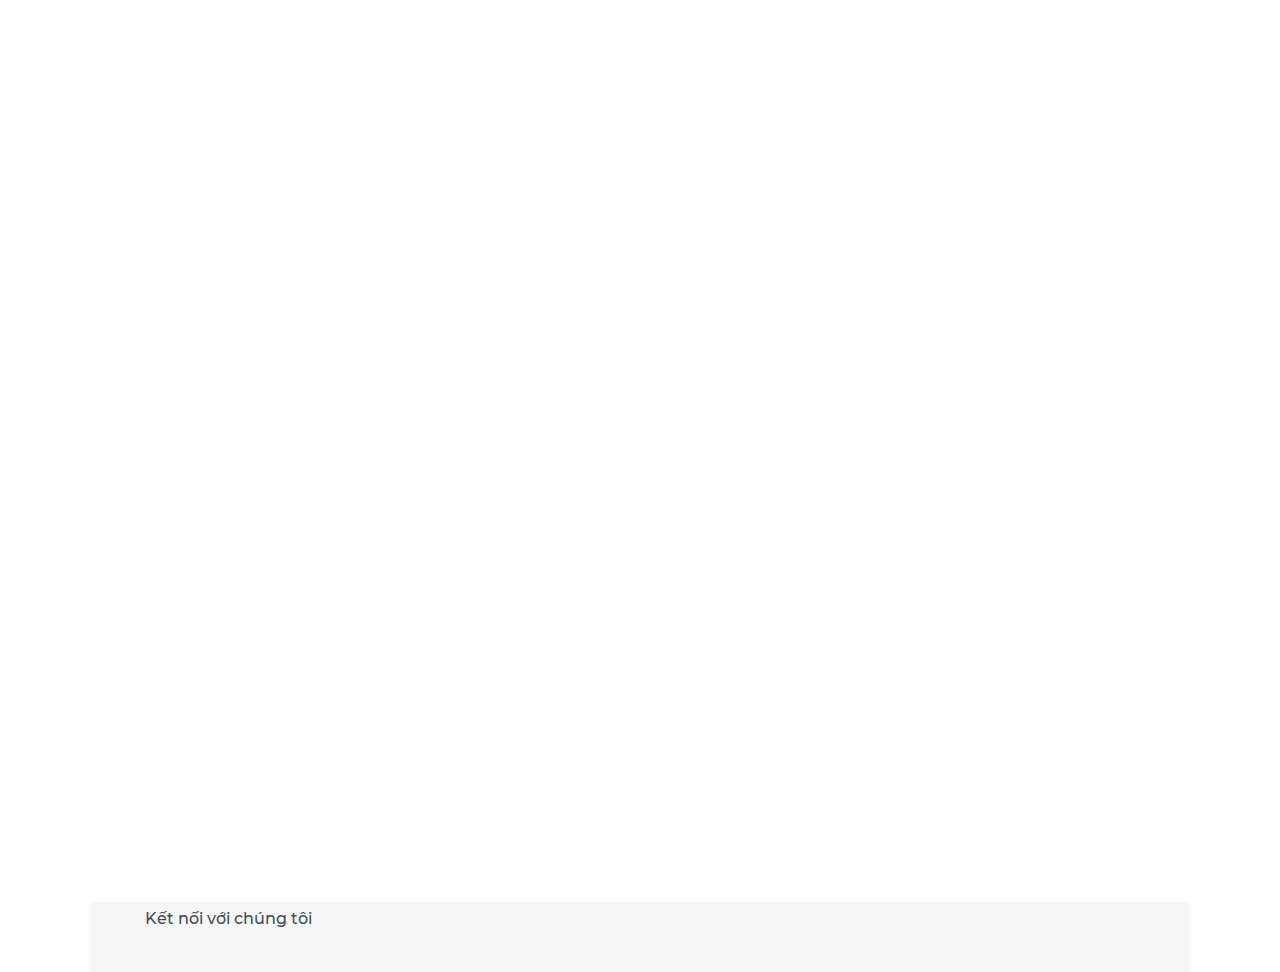
==== commit 4eced457: "update" ====
--- a/html/index.html
+++ b/html/index.html
@@ -57,31 +57,35 @@
                         <div class="banner-slider swiper-container">
                             <div class="swiper-wrapper">
                                 <div class="swiper-slide">
-                                    <div class="fs-pic">
-                                        <img class="fs-pc pcPic fs-lazy"
-                                            src="[data-uri]"
-                                            data-src="images/banner.jpg" alt="Mừng sinh nhật rộn ràng">
-                                        <img class="fs-sp spPic fs-lazy"
-                                            src="[data-uri]"
-                                            data-src="images/banner-sp.jpg" alt="Mừng sinh nhật rộn ràng">
-                                    </div>
+                                    <a href="javascript:void(0);">
+                                        <div class="fs-pic">
+                                            <img class="fs-pc pcPic fs-lazy"
+                                                src="[data-uri]"
+                                                data-src="images/banner.jpg" alt="Mừng sinh nhật rộn ràng">
+                                            <img class="fs-sp spPic fs-lazy"
+                                                src="[data-uri]"
+                                                data-src="images/banner-sp.jpg" alt="Mừng sinh nhật rộn ràng">
+                                        </div>
+                                    </a>
                                 </div>
                                 <div class="swiper-slide">
-                                    <div class="fs-pic">
-                                        <img class="fs-pc pcPic fs-lazy"
-                                            src="[data-uri]"
-                                            data-src="images/banner.jpg" alt="Mừng sinh nhật rộn ràng">
-                                            <img class="fs-sp spPic fs-lazy"
-                                            src="[data-uri]"
-                                            data-src="images/banner-sp.jpg" alt="Mừng sinh nhật rộn ràng">
-                                    </div>
+                                    <a href="javascript:void(0);">
+                                        <div class="fs-pic">
+                                            <img class="fs-pc pcPic fs-lazy"
+                                                src="[data-uri]"
+                                                data-src="images/banner.jpg" alt="Mừng sinh nhật rộn ràng">
+                                                <img class="fs-sp spPic fs-lazy"
+                                                src="[data-uri]"
+                                                data-src="images/banner-sp.jpg" alt="Mừng sinh nhật rộn ràng">
+                                        </div>
+                                    </a>
                                 </div>
                             </div>
                         </div>
                         <div class="swiper-pagination"></div>
                     </div>
                     <!-- add class is-form vào form-inr nếu nhập xong ô input nhập mã hoá đơn -->
-                    <div class="box-form is-form">
+                    <div class="box-form">
                        <div class="form-inr">
                            <div class="box-input-code">
                                <h2>NHẬP THÔNG TIN & RINH QUÀ NGAY NÀO</h2>
@@ -471,24 +475,28 @@
                         <div class="slider-box swiper-container">
                             <div class="swiper-wrapper">
                                 <div class="swiper-slide">
-                                    <div class="fs-pic">
-                                        <img class="fs-pc pcPic fs-lazy"
-                                            src="[data-uri]"
-                                            data-src="images/slider.jpg" alt="Mừng sinh nhật rộn ràng">
-                                        <img class="fs-sp spPic fs-lazy"
-                                            src="[data-uri]"
-                                            data-src="images/slider-sp.jpg" alt="Mừng sinh nhật rộn ràng">
-                                    </div>
+                                    <a href="javascript:void(0);">
+                                        <div class="fs-pic">
+                                            <img class="fs-pc pcPic fs-lazy"
+                                                src="[data-uri]"
+                                                data-src="images/slider.jpg" alt="Mừng sinh nhật rộn ràng">
+                                            <img class="fs-sp spPic fs-lazy"
+                                                src="[data-uri]"
+                                                data-src="images/slider-sp.jpg" alt="Mừng sinh nhật rộn ràng">
+                                        </div>
+                                    </a>
                                 </div>
                                 <div class="swiper-slide">
-                                    <div class="fs-pic">
-                                        <img class="fs-pc pcPic fs-lazy"
-                                            src="[data-uri]"
-                                            data-src="images/slider.jpg" alt="Mừng sinh nhật rộn ràng">
-                                        <img class="fs-sp spPic fs-lazy"
-                                            src="[data-uri]"
-                                            data-src="images/slider-sp.jpg" alt="Mừng sinh nhật rộn ràng">
-                                    </div>
+                                    <a href="javascript:void(0);">
+                                        <div class="fs-pic">
+                                            <img class="fs-pc pcPic fs-lazy"
+                                                src="[data-uri]"
+                                                data-src="images/slider.jpg" alt="Mừng sinh nhật rộn ràng">
+                                            <img class="fs-sp spPic fs-lazy"
+                                                src="[data-uri]"
+                                                data-src="images/slider-sp.jpg" alt="Mừng sinh nhật rộn ràng">
+                                        </div>
+                                    </a>
                                 </div>
                             </div>
                         </div>
@@ -524,7 +532,7 @@
                                             <span class="line-throught">435,000 đ</span>
                                         </div>
                                     </div>
-                                    <div class="fs-box-but"><button class="fs-but">Mua hàng</button></div>
+                                    <div class="fs-box-but"><button class="fs-but"> <a href="javascript:void(0);">Mua hàng</a> </button></div>
                                 </div>
                             </div>
                             <div class="item-product">
@@ -548,7 +556,7 @@
                                             <span class="line-throught">435,000 đ</span>
                                         </div>
                                     </div>
-                                    <div class="fs-box-but"><button class="fs-but">Mua hàng</button></div>
+                                    <div class="fs-box-but"><button class="fs-but"> <a href="javascript:void(0);">Mua hàng</a> </button></div>
                                 </div>
                             </div>
                             <div class="item-product">
@@ -572,7 +580,7 @@
                                             <span class="line-throught">435,000 đ</span>
                                         </div>
                                     </div>
-                                    <div class="fs-box-but"><button class="fs-but">Mua hàng</button></div>
+                                    <div class="fs-box-but"><button class="fs-but"> <a href="javascript:void(0);">Mua hàng</a> </button></div>
                                 </div>
                             </div>
                             <div class="item-product">
@@ -596,7 +604,7 @@
                                             <span class="line-throught">435,000 đ</span>
                                         </div>
                                     </div>
-                                    <div class="fs-box-but"><button class="fs-but">Mua hàng</button></div>
+                                    <div class="fs-box-but"><button class="fs-but"> <a href="javascript:void(0);">Mua hàng</a> </button></div>
                                 </div>
                             </div>
                             <div class="item-product">
@@ -620,7 +628,7 @@
                                             <span class="line-throught">435,000 đ</span>
                                         </div>
                                     </div>
-                                    <div class="fs-box-but"><button class="fs-but">Mua hàng</button></div>
+                                    <div class="fs-box-but"><button class="fs-but"> <a href="javascript:void(0);">Mua hàng</a> </button></div>
                                 </div>
                             </div>
                             <div class="item-product">
@@ -644,7 +652,7 @@
                                             <span class="line-throught">435,000 đ</span>
                                         </div>
                                     </div>
-                                    <div class="fs-box-but"><button class="fs-but">Mua hàng</button></div>
+                                    <div class="fs-box-but"><button class="fs-but"> <a href="javascript:void(0);">Mua hàng</a> </button></div>
                                 </div>
                             </div>
                             <div class="item-product">
@@ -668,7 +676,7 @@
                                             <span class="line-throught">435,000 đ</span>
                                         </div>
                                     </div>
-                                    <div class="fs-box-but"><button class="fs-but">Mua hàng</button></div>
+                                    <div class="fs-box-but"><button class="fs-but"> <a href="javascript:void(0);">Mua hàng</a> </button></div>
                                 </div>
                             </div>
                             <div class="item-product">
@@ -692,7 +700,7 @@
                                             <span class="line-throught">435,000 đ</span>
                                         </div>
                                     </div>
-                                    <div class="fs-box-but"><button class="fs-but">Mua hàng</button></div>
+                                    <div class="fs-box-but"><button class="fs-but"> <a href="javascript:void(0);">Mua hàng</a> </button></div>
                                 </div>
                             </div>
                         </div>
@@ -703,18 +711,22 @@
                 <div class="fs-inr sub-banner-inr">
                     <div class="box-pics">
                         <div class="item-pic">
-                            <div class="fs-pic">
-                                <img class="cmPic fs-lazy"
-                                    src="[data-uri]"
-                                    data-src="images/sub-banner-1.jpg" alt="Mừng sinh nhật rộn ràng">
-                            </div>
+                            <a href="javascript:void(0);">
+                                <div class="fs-pic">
+                                    <img class="cmPic fs-lazy"
+                                        src="[data-uri]"
+                                        data-src="images/sub-banner-1.jpg" alt="Mừng sinh nhật rộn ràng">
+                                </div>
+                            </a>
                         </div>
                         <div class="item-pic">
-                            <div class="fs-pic">
-                                <img class="cmPic fs-lazy"
-                                    src="[data-uri]"
-                                    data-src="images/sub-banner-2.jpg" alt="Mừng sinh nhật rộn ràng">
-                            </div>
+                            <a href="javascript:void(0);">
+                                <div class="fs-pic">
+                                    <img class="cmPic fs-lazy"
+                                        src="[data-uri]"
+                                        data-src="images/sub-banner-2.jpg" alt="Mừng sinh nhật rộn ràng">
+                                </div>
+                            </a>
                         </div>
                     </div>
                 </div>
--- a/html/css/layout.css
+++ b/html/css/layout.css
@@ -438,20 +438,12 @@
 }
 .show-controls .swiper-button-next, .show-controls .swiper-button-prev, .show-controls .swiper-pagination{
 	display:block;
-}
-.banner-slider{
-	width:100%;
-	height:auto;
-}
-.item-slide{
-	position:relative;
-	width:100%;
-	height:auto;
-}
-.fs-banner .swiper-pagination{
-	width:100%;
-	bottom:1.5rem;
 } */
+.hide-controls .swiper-pagination, 
+.hide-controls .swiper-button-next, 
+.hide-controls .swiper-button-prev{
+	display:none
+}
 
 
 /*FORM*/
@@ -557,6 +549,7 @@
 .fs-but{
 	width: 100%;
 	height: 4.5rem;
+	line-height: 4.5rem;
 	background: -webkit-linear-gradient(90deg, rgba(255,163,0,1) 0%, rgba(255,123,0,1) 100%);
     background: linear-gradient(90deg, rgba(255,163,0,1) 0%, rgba(255,123,0,1) 100%);
     color: #fff;
--- a/html/css/home.css
+++ b/html/css/home.css
@@ -10,6 +10,11 @@
 .banner-box{
     position: relative;
     display: block;
+}
+.banner-box a{
+    display: block;
+    width: 100%;
+    height: 100%;
 }
 .banner-box .swiper-pagination{
     bottom: 7%;
@@ -162,6 +167,11 @@
     margin: 0 auto;
     padding-bottom: 2rem;
     padding-top: 1rem;
+}
+.slider-prd .swiper-slide a{
+    display: block;
+    width: 100%;
+    height: 100%;
 }
 .slider-prd .swiper-pagination{
     position: relative;
@@ -330,6 +340,12 @@
     font-size: 1.6rem;
     -webkit-border-radius: 3px;
     border-radius: 3px;
+}
+.item-product .fs-but a{
+    display: block;
+    width: 100%;
+    height: 100%;
+    color: #fff;
 }
 .cart-number {
     position: absolute;
@@ -369,6 +385,11 @@
     flex: 50%;
     max-width: 50%;
 }
+.item-pic a{
+    display: block;
+    width: 100%;
+    height: 100%;
+}
 .item-pic:first-child{
     padding-right: 0.4%;
 }
@@ -1189,13 +1210,13 @@
         width: 14%;
     }
     .item-service .fs-txt h3 {
-        font-size: 4.5vw;
+        font-size: 3.5vw;
         margin-bottom: 2%;
     }
     .item-service .fs-txt {
         padding-left: 4%;
     }
     .item-service .fs-txt p {
-        font-size: 3.5vw;
+        font-size: 3.2vw;
     }
 }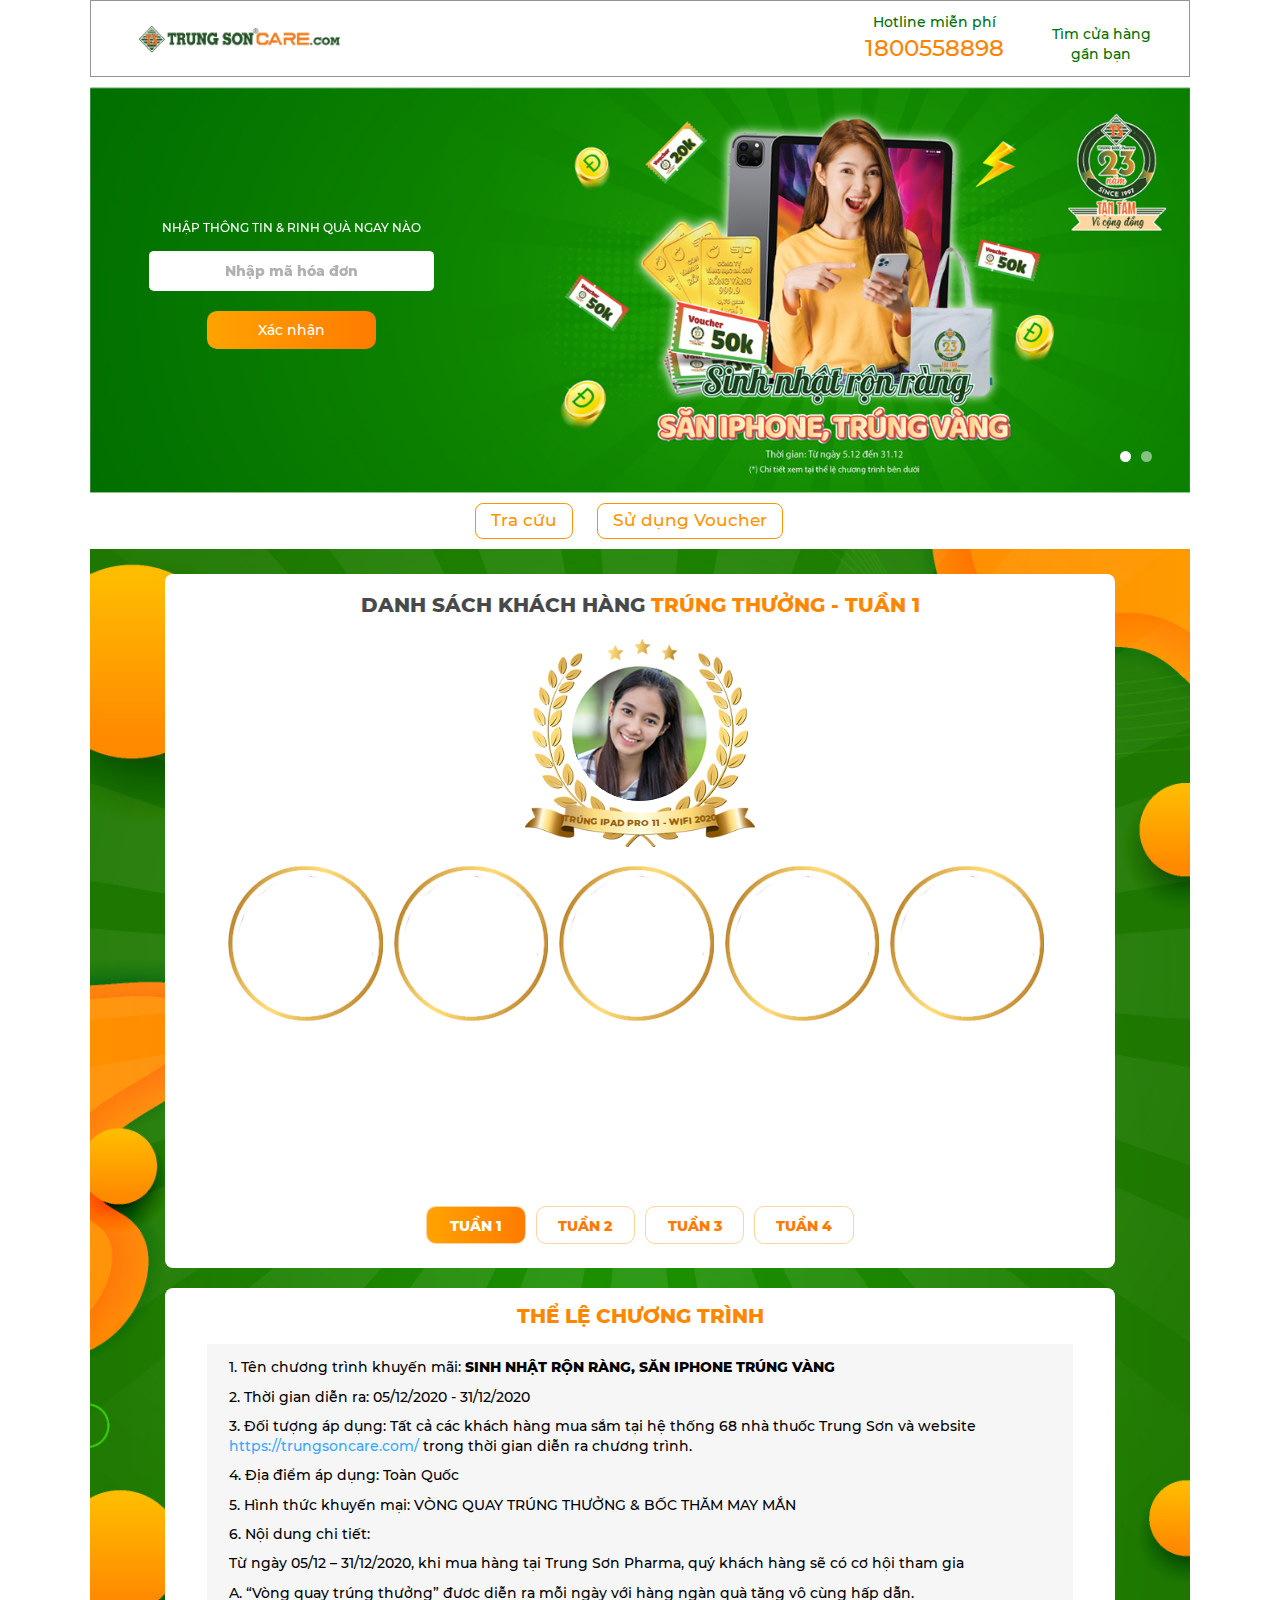
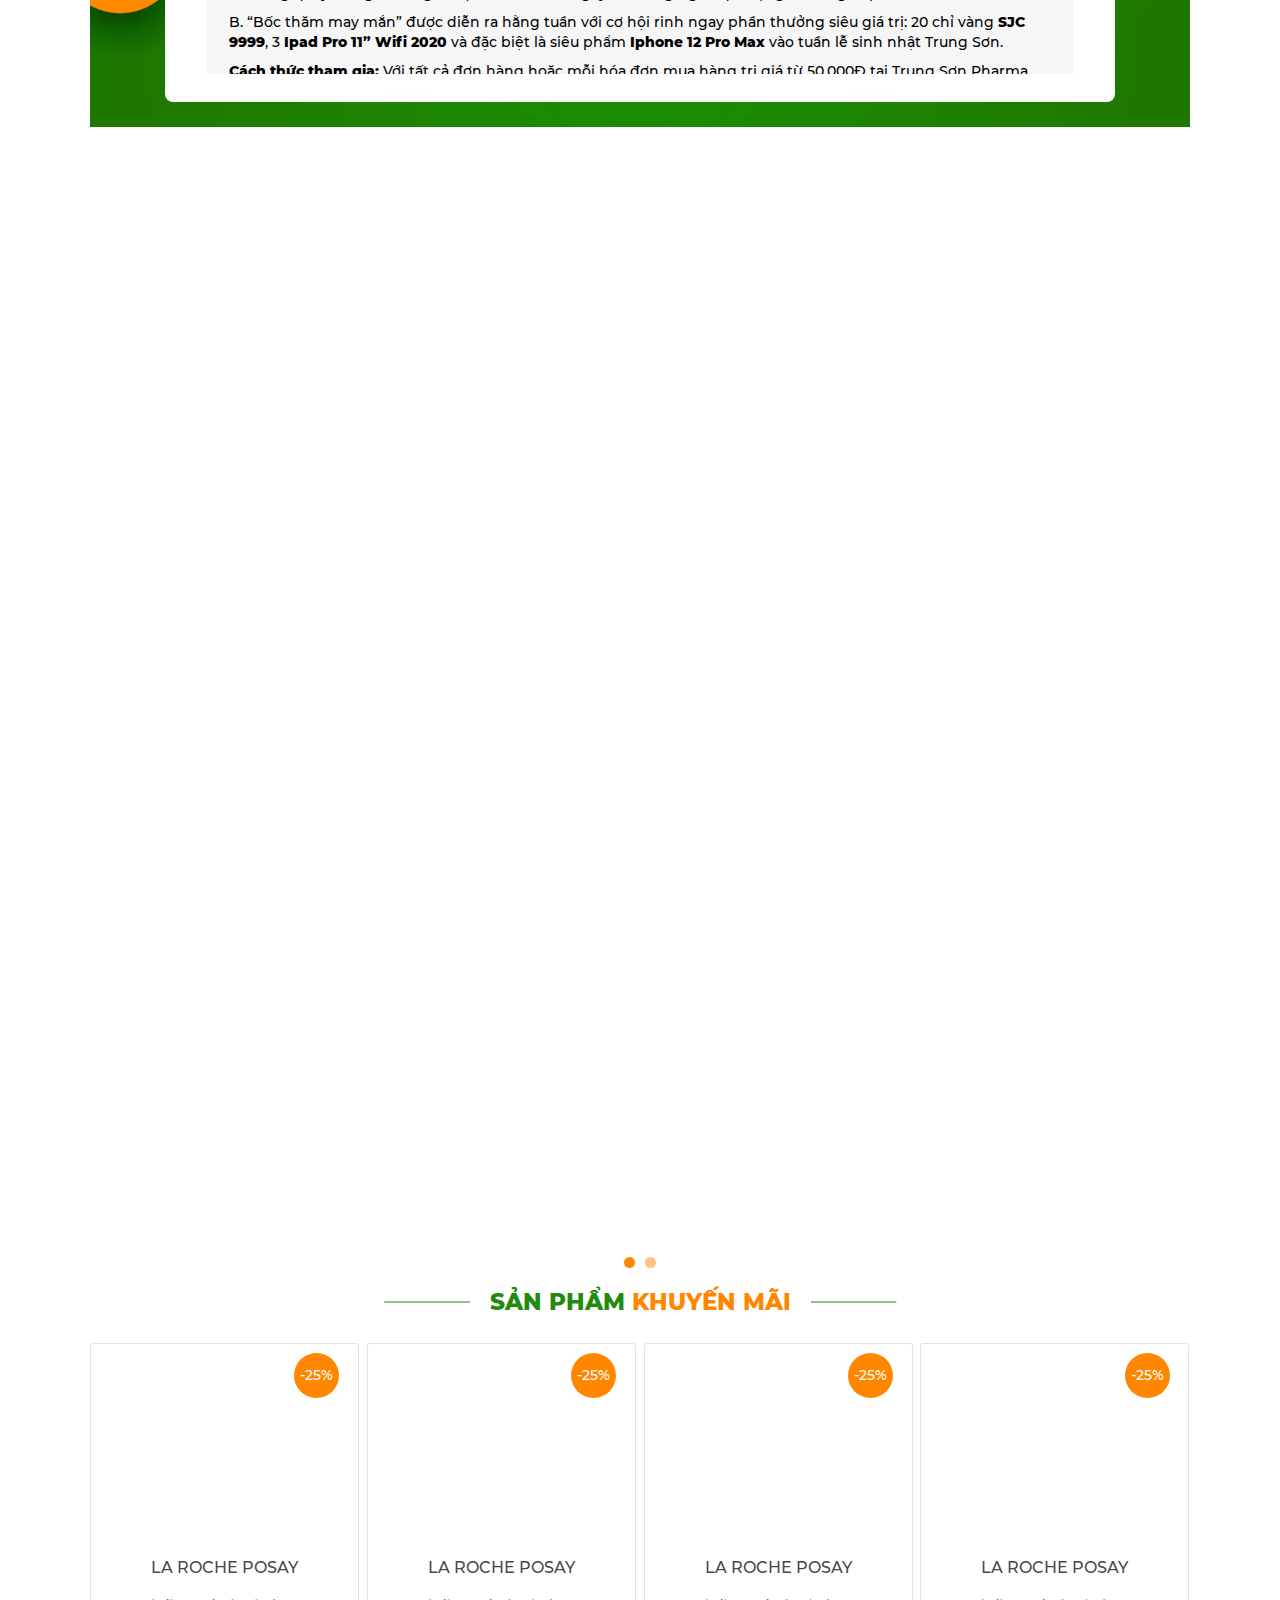
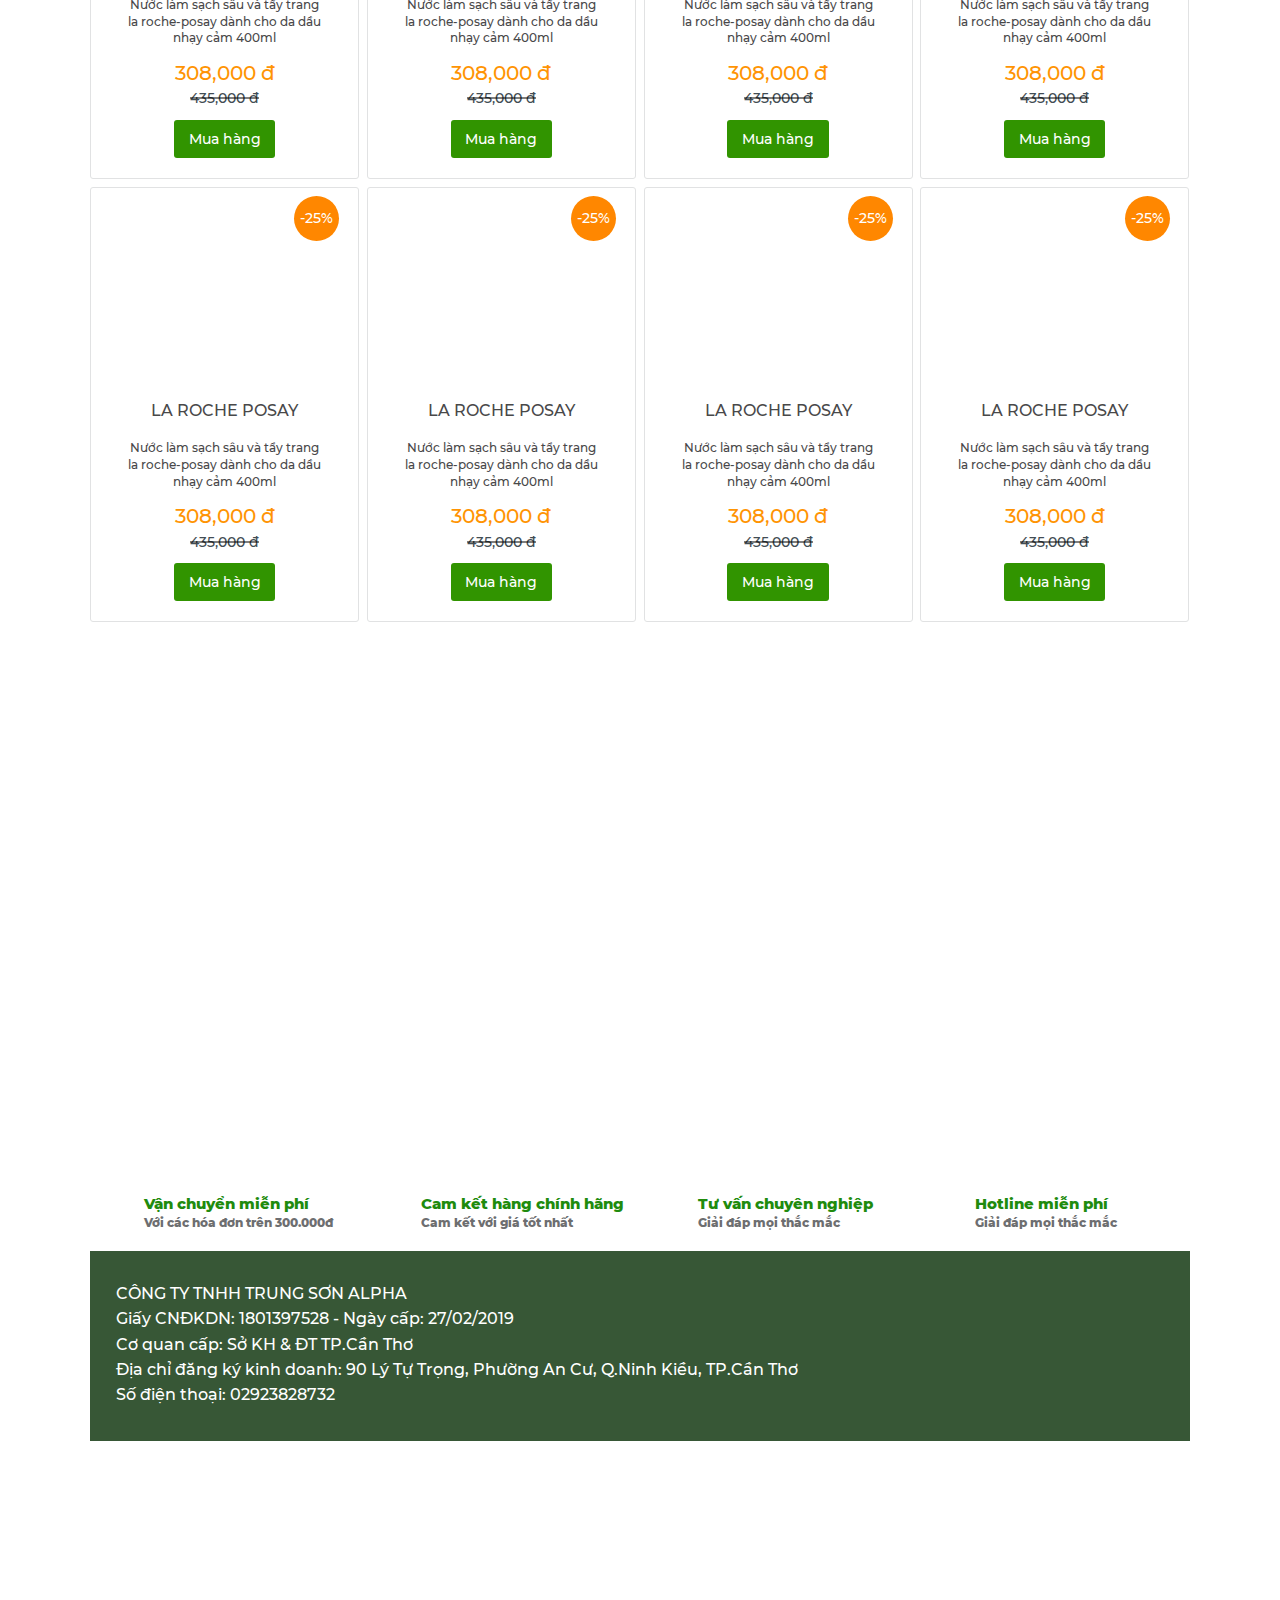
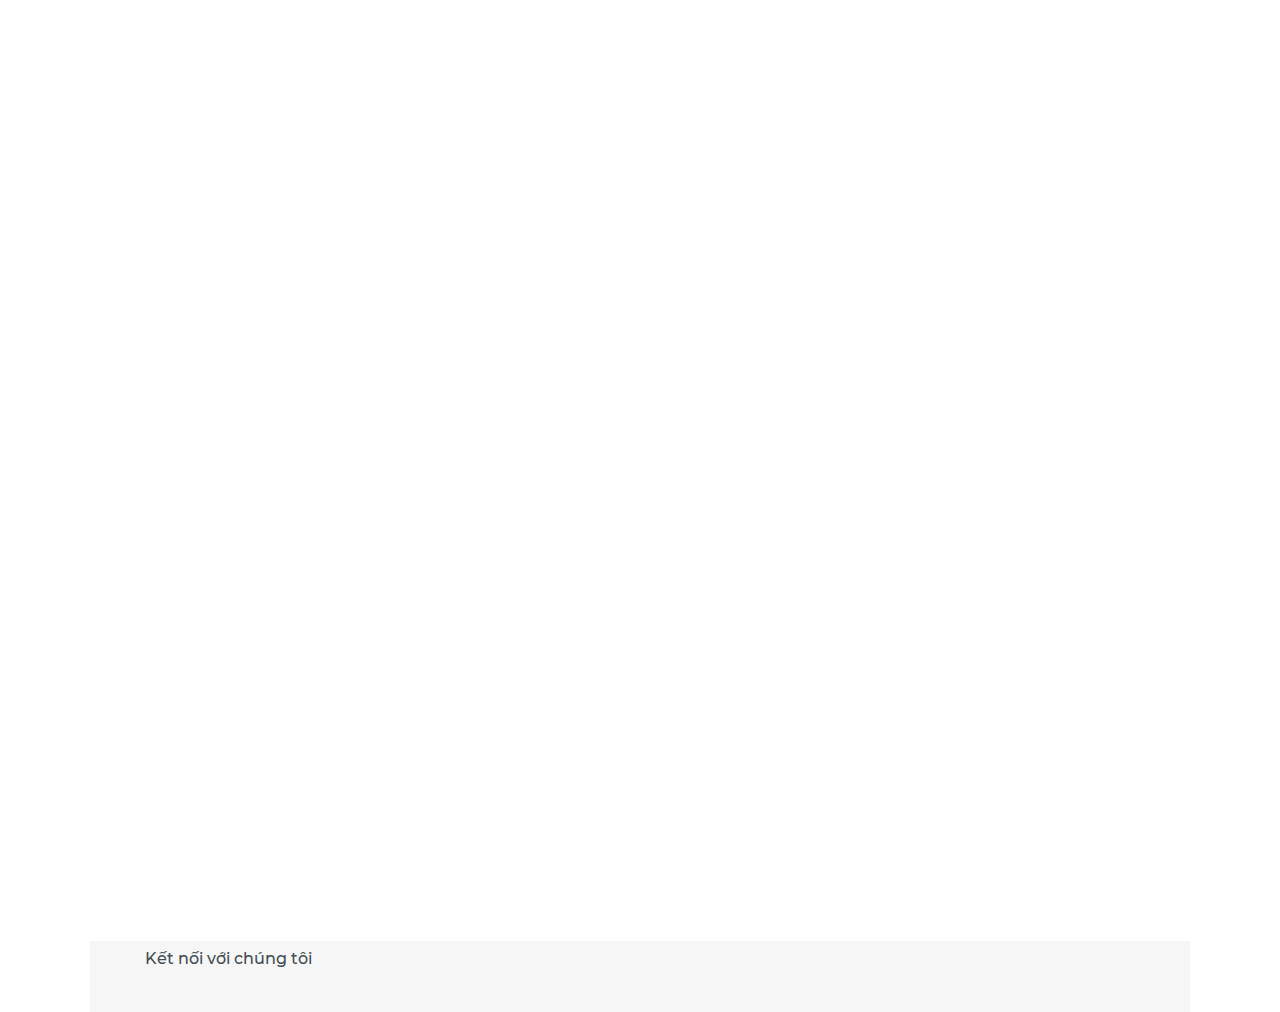
==== commit bf3b7c09: "update" ====
--- a/html/index.html
+++ b/html/index.html
@@ -224,8 +224,10 @@
                 <div class="fs-inr text-list-inr">
                     <div class="fs-box">
                         <div class="fs-txt">
-                            <p>Danh sách khách hàng trúng thưởng theo ngày <br class="fs-sp">
-                                <span class="open-popup" data-href="popup-list-customer.html"> >> Click xem ngay</span> </p>
+                            <a href="javascript:void(0);" class="open-popup" data-href="popup-list-customer.html">Tra cứu</a>
+                        </div>
+                        <div class="fs-txt">
+                            <a href="javascript:void(0);">Sử dụng Voucher</a>
                         </div>
                     </div>
                 </div>
@@ -789,7 +791,7 @@
         <!--/Footer-->
 
         <!--Popup-->
-        <div class="popup-overlay"></div>
+        <div class="popup-overlay"> </div>
         <!--/Popup-->
 
     </div>
--- a/html/css/layout.css
+++ b/html/css/layout.css
@@ -556,7 +556,8 @@
     -webkit-border-radius: 10px;
     border-radius: 10px;
     cursor: pointer;
-    font-size: 1.8rem;
+	font-size: 1.8rem;
+	text-align: center;
 }
 
 
@@ -775,6 +776,7 @@
 	.fs-but {
 		font-size: 1.4rem;
 		height: 3.8rem;
+		line-height: 3.8rem;
 	}
 
 	/* Select */
--- a/html/css/home.css
+++ b/html/css/home.css
@@ -143,20 +143,19 @@
 }
 .text-list-inr .fs-txt{
     display: inline-block;
-    border: 1px solid #208b0d;
+    vertical-align: middle;
+    margin-right: 2%;
+}
+.text-list-inr .fs-txt a{
+    display: block;
+    font-size: 2rem;
+    padding: 0.5rem 1.5rem;
     -webkit-border-radius: 8px;
     border-radius: 8px;
-    padding: 0.5rem 1.5rem;
-}
-.text-list-inr .fs-txt p{
-    font-size: 2rem;
-    font-weight: 700;
-    color: #208b0d;
-}
-.text-list-inr .fs-txt p span{
+    border: 1px solid #ff9403;
     color: #ff9403;
-    cursor: pointer;
-}
+}
+
 
 /* Section slider */
 .slider-inr{
@@ -297,6 +296,13 @@
     font-size: 1.8rem;
     color: #484849;
     margin-bottom: 1%;
+    display: -webkit-box;
+    max-width: 100%;
+    -webkit-line-clamp: 2;
+    -webkit-box-orient: vertical;
+    overflow: hidden;
+    text-overflow: ellipsis;
+    min-height: 4.3rem;
 }
 .info-product p{
     font-size: 1.4rem;
@@ -355,13 +361,14 @@
     background-color: #ff8700;
     color: #fff;
     width: auto;
-    height: 6rem;
-    min-width: 6rem;
-    line-height: 6rem;
+    height: 6.3rem;
+    min-width: 6.3rem;
+    line-height: 6.3rem;
     font-size: 1.6rem;
     -webkit-border-radius: 50%;
     border-radius: 50%;
     text-align: center;
+    z-index: 3;
 }
 
 /* Section sub-banner */
@@ -580,12 +587,15 @@
     display: flex;
     flex-direction: row;
     flex-wrap: wrap;
-    justify-content: space-between;
 }
 .item-rank{
     position: relative;
     flex: 0 0 18.75%;
     max-width: 18.75%;
+    margin-right: 1.35%;
+}
+.item-rank:nth-child(5n + 5){
+    margin-right: 0;
 }
 .box-avt{
     position: relative;
@@ -795,7 +805,7 @@
         max-width: 110rem;
     }
     .box-input-code h2 {
-        font-size: 1.4rem;
+        font-size: 1.2rem;
     }
     .box-input-code .input-code input[type="text"] {
         height: 4rem;
@@ -806,8 +816,8 @@
         margin: 0 auto 1rem auto;
     }
     .box-input-user h2 {
-        font-size: 1.4rem;
-        margin-bottom: 1rem;
+        font-size: 1.2rem;
+        margin-bottom: 0.8rem;
     }
     .box-input-user .fs-group input[type='text'], .box-input-user .fs-group input[type='email'], .box-input-user .fs-group input[type='number'], .box-input-user .fs-group input[type='password'] {
         padding: 0 1.5rem;
@@ -833,8 +843,8 @@
         max-width: 110rem;
         padding: 1rem 0;
     }
-    .text-list-inr .fs-txt p {
-        font-size: 1.4rem;
+    .text-list-inr .fs-txt a {
+        font-size: 1.7rem;
     }
 
     /* Section slider */
@@ -864,6 +874,7 @@
     }
     .info-product h3 {
         font-size: 1.6rem;
+        min-height: 3.7rem;
     }
     .info-product p {
         font-size: 1.2rem;
@@ -998,13 +1009,17 @@
         width: 90%;
     }
     .text-list-inr .fs-txt {
+        width: 80%;
+        margin: 0 auto 4% auto;
+    }
+    .text-list-inr .fs-txt:last-child {
+        margin: 0 auto;
+    }
+    .text-list-inr .fs-txt a {
+        font-size: 4.5vw;
+        padding: 2.6vw 0;
         -webkit-border-radius: 1.333vw;
         border-radius: 1.333vw;
-        padding: 1.3333vw 2.666vw;
-        width: 100%;
-    }
-    .text-list-inr .fs-txt p {
-        font-size: 3vw;
     }
 
     .rank-inr {
@@ -1050,8 +1065,12 @@
         width: 65%;
         padding: 10vw 0;
     }
+    .box-list-rank {
+        justify-content: space-between;
+    }
     .item-rank{
         margin-bottom: 2.666vw;
+        margin-right: 0;
     }
     .item-rank:nth-child(1),
     .item-rank:nth-child(2) {
@@ -1143,8 +1162,9 @@
         margin-bottom: 7.8387%;
     }
     .info-product h3 {
-        font-size: 3.9vw;
+        font-size: 3.5vw;
         margin-bottom: 5%;
+        min-height: 10vw;
     }
     .info-product p {
         font-size: 2.8vw;
--- a/html/css/popup.css
+++ b/html/css/popup.css
@@ -63,19 +63,18 @@
 }
 .fs-box-noti .fs-txt{
 	position: absolute;
-	top: 50%;
-	left: 6.666%;
-	width: 37.777%;
-	height: auto;
-	-webkit-transform: translateY(-50%);
-	transform: translateY(-50%);
-	text-align: center;
+    top: 50%;
+    left: 3.666%;
+    width: 40.777%;
+    height: auto;
+    -webkit-transform: translateY(-50%);
+    transform: translateY(-50%);
 }
 .fs-box-noti .logo-popup{
-	position: relative;
-	display: block;
-	width: 80%;
-	margin: 0 auto 2% auto;
+    position: relative;
+    display: block;
+    width: 70%;
+    margin: 0 auto 2% auto;
 }
 .logo-popup img{
 	width: 100%;
@@ -85,19 +84,23 @@
 	display: block;
 	width: 100%;
 }
+.area-txt .sub-title{
+	font-size: 1.6rem;
+	color: #fff;
+	text-align: center;
+}
 .area-txt h3{
-	font-size: 2rem;
-	font-weight: 700;
-	color: #ffff00;
-	line-height: 1.4;
-	margin-bottom: 3%;
+	font-size: 1.8rem;
+    font-weight: 700;
+    color: #ffff00;
+    line-height: 1.4;
+	margin-bottom: 1.5%;
+    text-align: center;
 }
 .area-txt p{
-    font-size: 1.6rem;
-    font-weight: 700;
+    font-size: 1.3rem;
     margin-bottom: 0.5%;
     color: #fff;
-    padding: 0 7%;
 }
 .area-txt p.font-normal{
 	font-weight: 500;
@@ -106,11 +109,22 @@
 	position: relative;
 	display: block;
 	width: 100%;
-	margin-top: 3%;
+	margin: 2% 0;
+	text-align: center;
 }
 .fs-note span{
 	font-size: 1.2rem;
 	color: #fff;
+	font-weight: 700;
+}
+.area-txt .fs-box-but{
+	text-align: center;
+}
+.area-txt .fs-but {
+    width: 40%;
+    height: 3.5rem;
+    line-height: 3.5rem;
+    font-size: 1.4rem;
 }
 
 
@@ -544,15 +558,18 @@
 		overflow: hidden;
 	}
 	.fs-box-noti .fs-txt {
-		top: 53%;
+		top: 41%;
 		left: 50%;
 		width: 90%;
 		-webkit-transform: translateX(-50%);
 		transform: translateX(-50%);
 	}
 	.fs-box-noti .logo-popup {
-		width: 40%;
-		margin: 0 auto 2% auto;
+		width: 50%;
+		margin: 0 auto 1% auto;
+	}
+	.area-txt .sub-title {
+		font-size: 3vw;
 	}
 	.area-txt h3 {
 		font-size: 3.5vw;
@@ -565,6 +582,11 @@
 	}
 	.fs-note span {
 		font-size: 2.66vw;
+	}
+	.area-txt .fs-but {
+		height: 9vw;
+		line-height: 9vw;
+		font-size: 3.5vw;
 	}
 
 
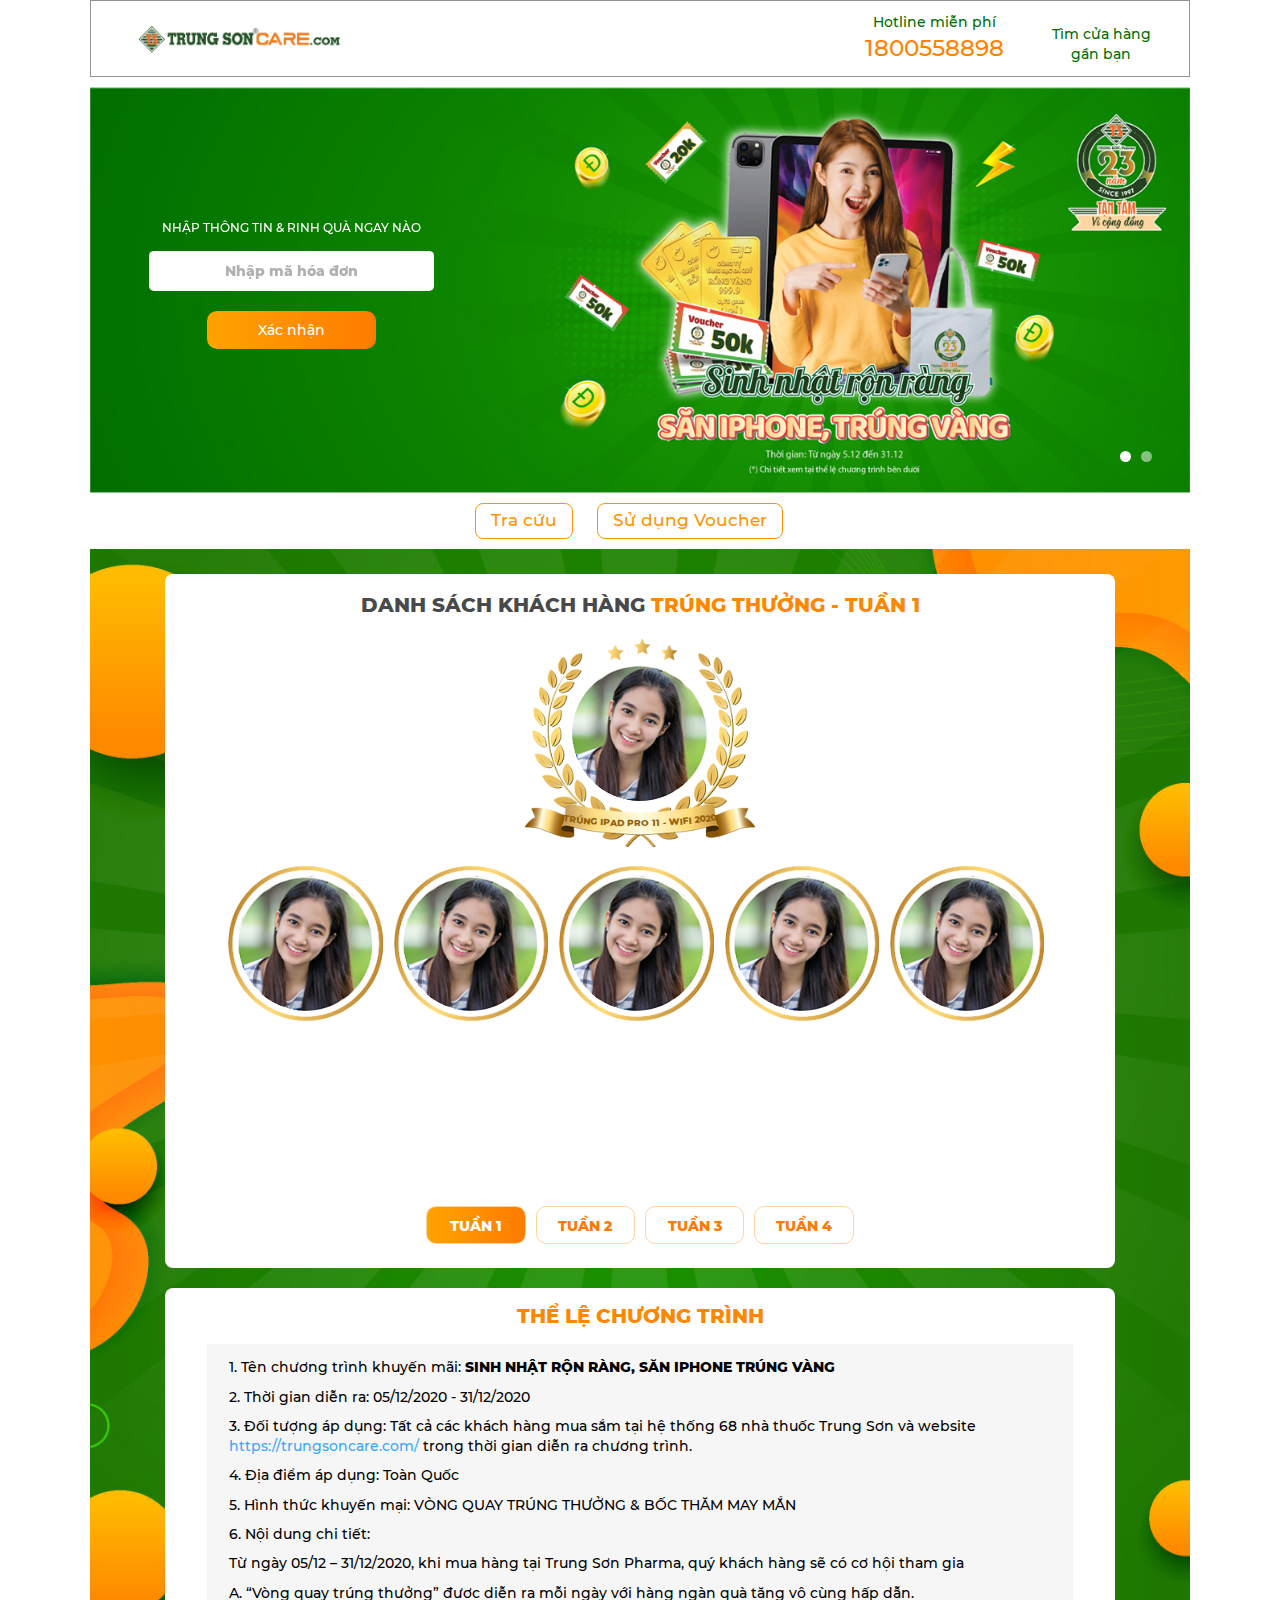
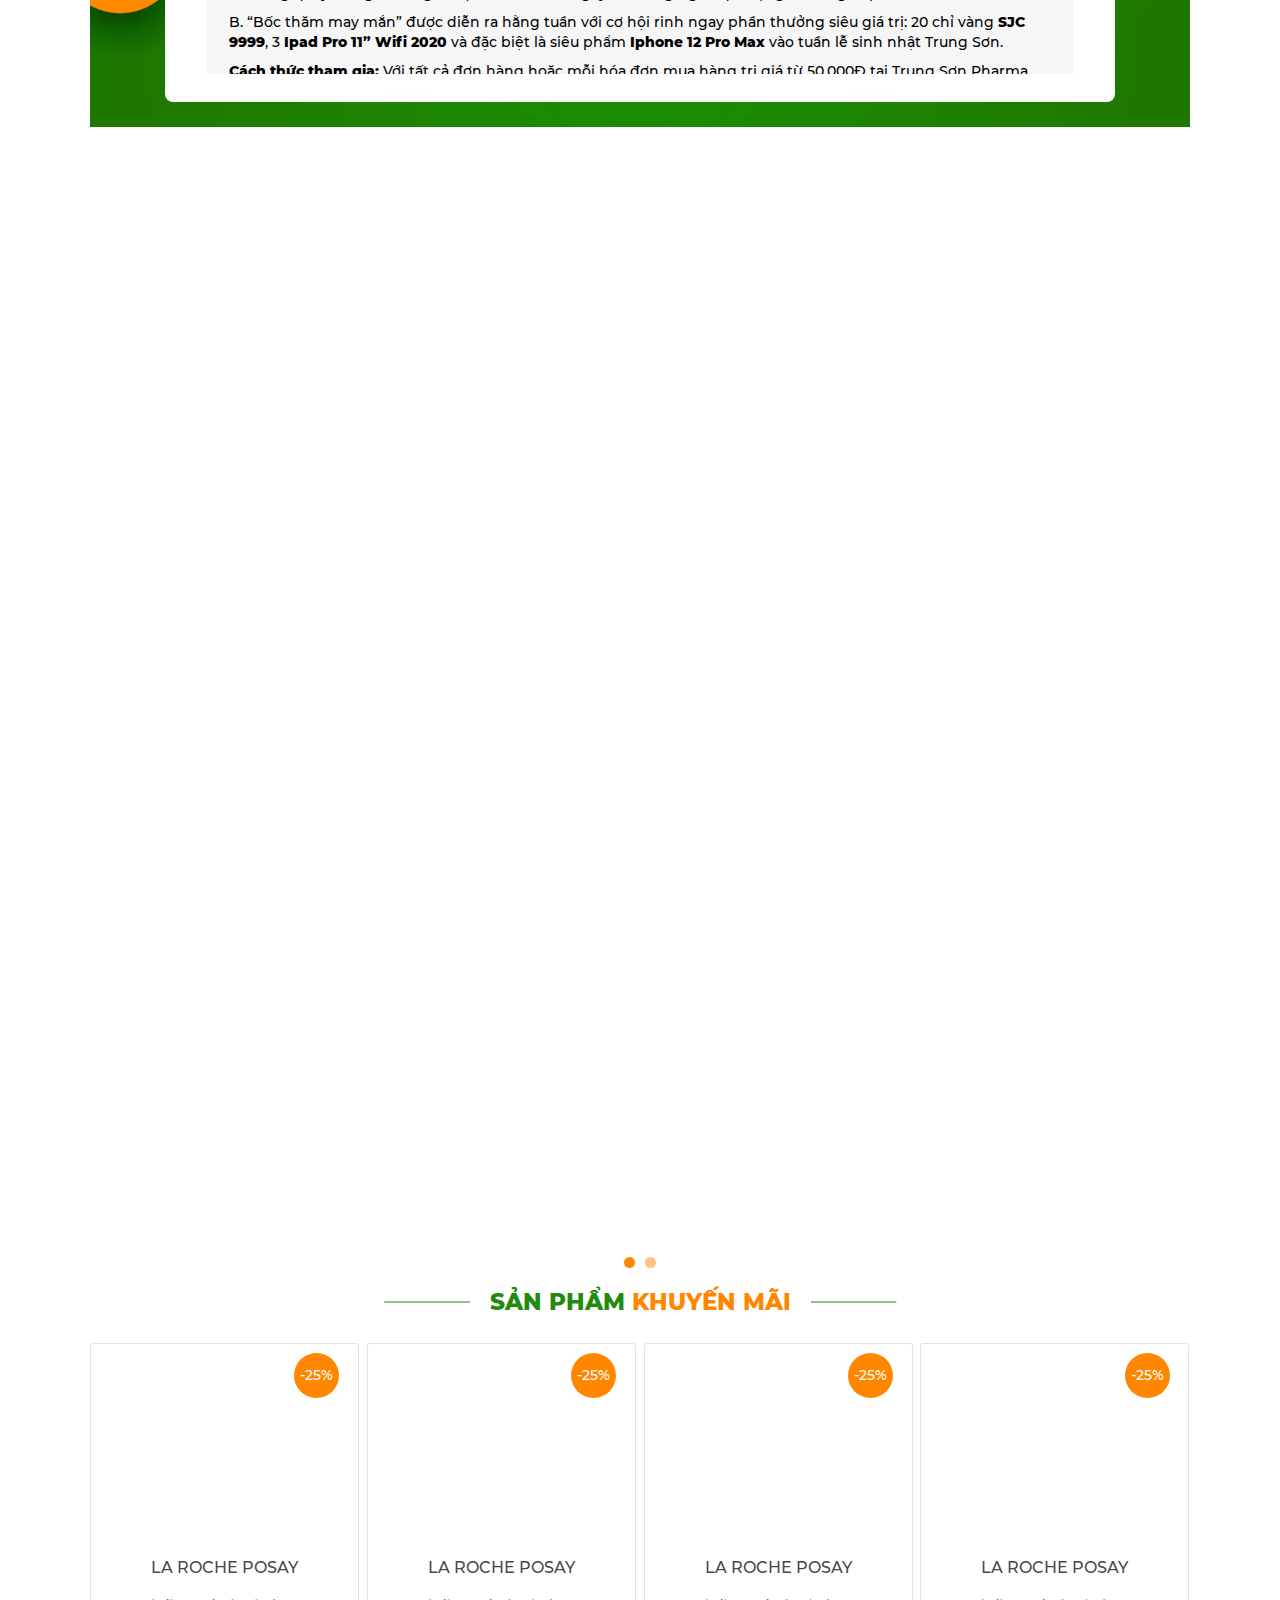
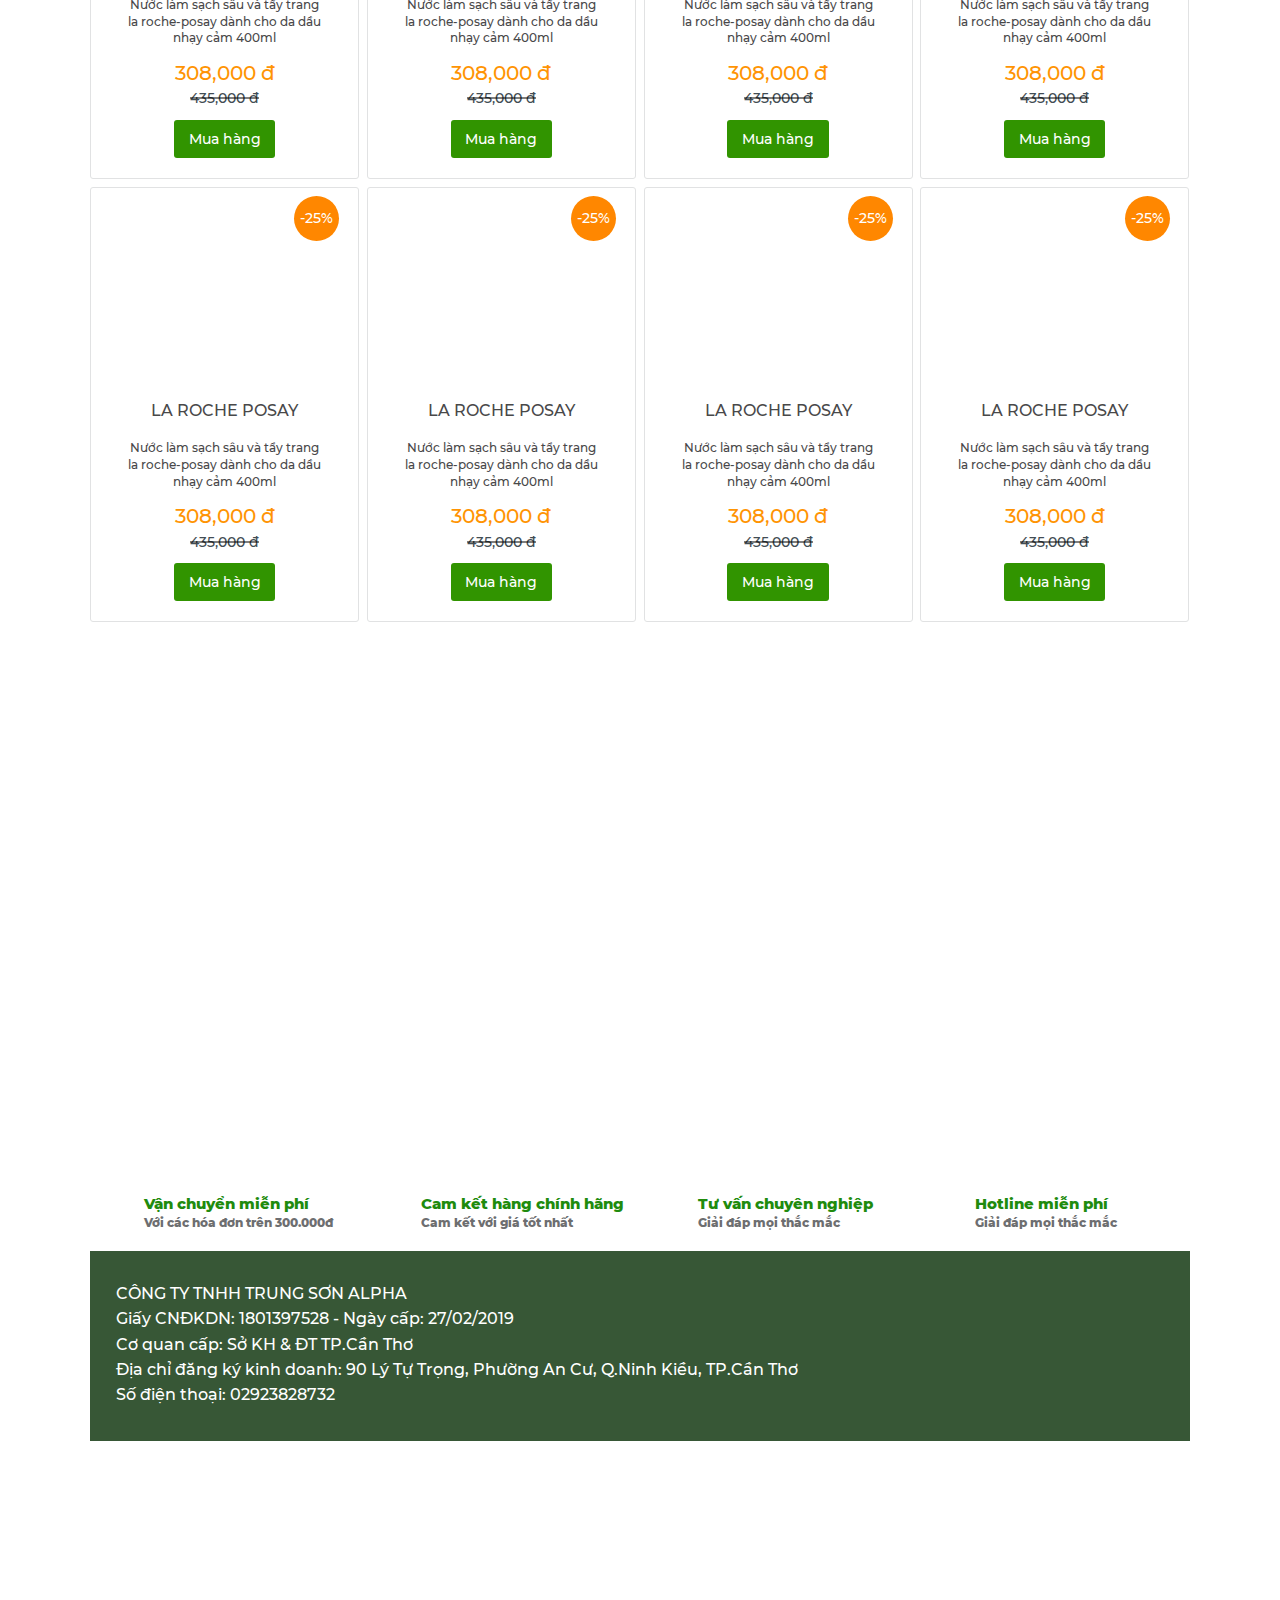
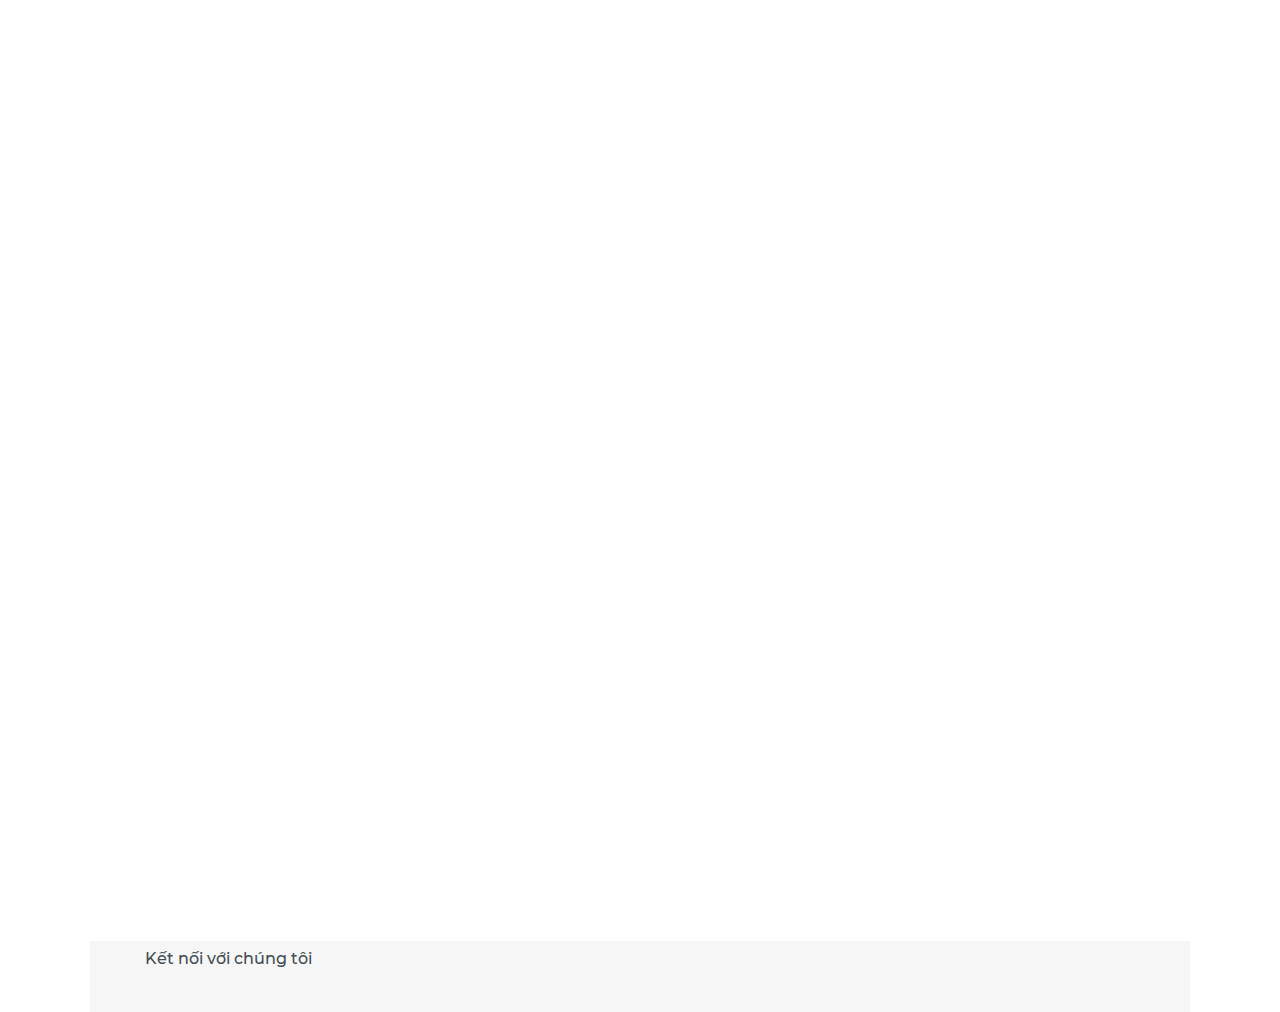
==== commit 49674101: "update" ====
--- a/html/index.html
+++ b/html/index.html
@@ -46,7 +46,29 @@
     <div class="fs-page">
 
         <!--Header-->
-        <header class="fs-header" w3-include-html="_header.html"></header>
+        <header class="fs-header">
+            <div class="header-inr">
+                <div class="hdr-inr">
+                    <div class="logo">
+                        <a href="https://www.trungsonpharma.com/" class="fs-pic" title="Trung Sơn" target="_blank">
+                            <img class="cmPic fs-lazy"
+                                src="[data-uri]"
+                                data-src="images/logo.png" title="Trung Sơn" alt="Trung Sơn">
+                        </a>
+                    </div>
+                    <div class="fs-nav">
+                        <div class="nav-inr">
+                            <div class="item-nav">
+                                <p>Hotline miễn phí <br><a class="tel" href="tel:+1800558898">1800558898</a></p>
+                            </div>
+                            <div class="item-nav">
+                                <p><a href="javascript:void(0);">Tìm cửa hàng <br>gần bạn</a></p>
+                            </div>
+                        </div>
+                    </div>
+                </div>
+            </div>
+        </header>
         <!--/Header-->
 
         <!--Content-->
@@ -787,11 +809,66 @@
         <!--/Content-->
 
         <!--Footer-->
-        <footer class="fs-footer" w3-include-html="_footer.html"></footer>
+        <footer class="fs-footer">
+            <div class="footer-inr">
+                <div class="footer-top">
+                    <div class="fs-box">
+                        <p>CÔNG TY TNHH TRUNG SƠN ALPHA</p>
+                        <P>Giấy CNĐKDN: 1801397528 - Ngày cấp: 27/02/2019</P>
+                        <p>Cơ quan cấp: Sở KH & ĐT TP.Cần Thơ</p>
+                        <p>Địa chỉ đăng ký kinh doanh: 90 Lý Tự Trọng, Phường An Cư, Q.Ninh Kiều, TP.Cần Thơ</p>
+                        <p>Số điện thoại: 02923828732</p>
+                    </div>
+                </div>
+                <div class="footer-bot">
+                    <div class="fs-box">
+                        <div class="fs-pic">
+                            <img class="cmPic fs-lazy"
+                                src="[data-uri]"
+                                data-src="images/footer.jpg" alt="Trung Sơn">
+                        </div>
+                        <div class="fs-logo-ft">
+                            <img class="cmPic fs-lazy"
+                            src="[data-uri]"
+                            data-src="images/logo.png" alt="Trung Sơn">
+                        </div>
+                    </div>
+                    <div class="fs-box">
+                        <div class="fs-social">
+                            <p>Kết nối với chúng tôi</p>
+                            <ul>
+                                <li>
+                                    <a href="javascript:void(0);">                
+                                        <img class="cmPic fs-lazy"
+                                        src="[data-uri]"
+                                        data-src="images/fb.png" alt="Facebook">
+                                    </a>
+                                </li>
+                                <li>
+                                    <a href="javascript:void(0);">                
+                                        <img class="cmPic fs-lazy"
+                                        src="[data-uri]"
+                                        data-src="images/ins.png" alt="Insta">
+                                    </a>
+                                </li>
+                                <li>
+                                    <a href="javascript:void(0);">                
+                                        <img class="cmPic fs-lazy"
+                                        src="[data-uri]"
+                                        data-src="images/yt.png" alt="Youtube">
+                                    </a>
+                                </li>
+                            </ul>
+                        </div>
+                    </div>
+            
+                </div>
+            </div>
+        </footer>
         <!--/Footer-->
 
         <!--Popup-->
-        <div class="popup-overlay"> </div>
+        <div class="popup-overlay"></div>
         <!--/Popup-->
 
     </div>
--- a/html/css/home.css
+++ b/html/css/home.css
@@ -1164,7 +1164,7 @@
     .info-product h3 {
         font-size: 3.5vw;
         margin-bottom: 5%;
-        min-height: 10vw;
+        min-height: 8.3vw;
     }
     .info-product p {
         font-size: 2.8vw;
--- a/html/css/popup.css
+++ b/html/css/popup.css
@@ -372,6 +372,67 @@
 	display: none;
 }
 
+/* Popup Facebook noti */
+.popup-inr.fb-noti{
+	max-width: 60.6rem;
+	-webkit-border-radius: 10px;
+	border-radius: 10px;
+	border: 8px solid #fff;
+    background-color: #208b0d;
+}
+.popup-inr .close-but {
+    top: -6%;
+}
+.fb-noti .fs-box {
+    padding: 2rem;
+    text-align: center;
+}
+.logo-popup-fb{
+	position: relative;
+	display: block;
+	width: 60%;
+	margin: 0 auto 1.5rem auto;
+}
+.logo-popup-fb img{
+	display: block;
+	width: 100%;
+	height: auto;
+}
+.noti-fb{
+	position: relative;
+	display: block;
+	width: 100%;
+}
+.noti-fb p{
+	font-size: 1.4rem;
+	color: #fff;
+	margin-bottom: 1rem;
+}
+.noti-fb h3{
+	font-size: 1.8rem;
+	color: #ffff00;
+	font-weight: 700;
+	margin-bottom: 1rem;
+}
+.noti-fb h3 span{
+	display: block;
+	color: #fff;
+	margin-top: 5px;
+}
+.link-fb{
+	position: relative;
+	width: 75%;
+	margin: 0 auto;
+}
+.link-fb a{
+	display: block;
+	padding: 0.5rem 1.5rem;
+	color: #ffff00;
+	border: 2px solid #fff;
+	-webkit-border-radius: 5rem;
+	border-radius: 5rem;
+}
+
 @media screen and (max-width:1200px) {
 
 	.close-but {
@@ -610,15 +671,62 @@
 		height: 8vw;
 		font-size: 3vw;
 	}
+
+
+	/* Popup Facebook noti */
+	.popup-inr.fb-noti{
+		-webkit-border-radius: 1.3333vw;
+		border-radius: 1.3333vw;
+		border: 1.3333vw solid #fff;
+	}
+	.popup-inr .close-but {
+		top: -10%;
+		right: -2vw;
+	}
+	.fb-noti .fs-box {
+		padding: 5vw 3vw;
+	}
+	.logo-popup-fb{
+		width: 60%;
+		margin: 0 auto 2vw auto;
+	}
+	.noti-fb p{
+		font-size: 2.2vw;
+		margin-bottom: 1.3333vw;
+	}
+	.noti-fb h3{
+		font-size: 2.5vw;
+		margin-bottom: 1.3333vw;
+	}
+	.noti-fb h3 span{
+		margin-top: 0.66666vw;
+	}
+	.link-fb{
+		width: 100%;
+	}
+	.link-fb a{
+		padding: 0.5rem 1.5rem;
+		border: 0.2666vw solid #fff;
+		-webkit-border-radius: 6.6666vw;
+		border-radius: 6.6666vw;
+	}
 } 
 
+@media screen and (max-width: 840px){
+	.link-fb{
+		width: 75%;
+	}
+}
+
 
 @media screen and (max-width:700px) {
 
 }
 
 @media screen and (max-width:520px) {
-
+	.link-fb{
+		width: 70%;
+	}
 }
 
 @media screen and (max-width:370px) {
